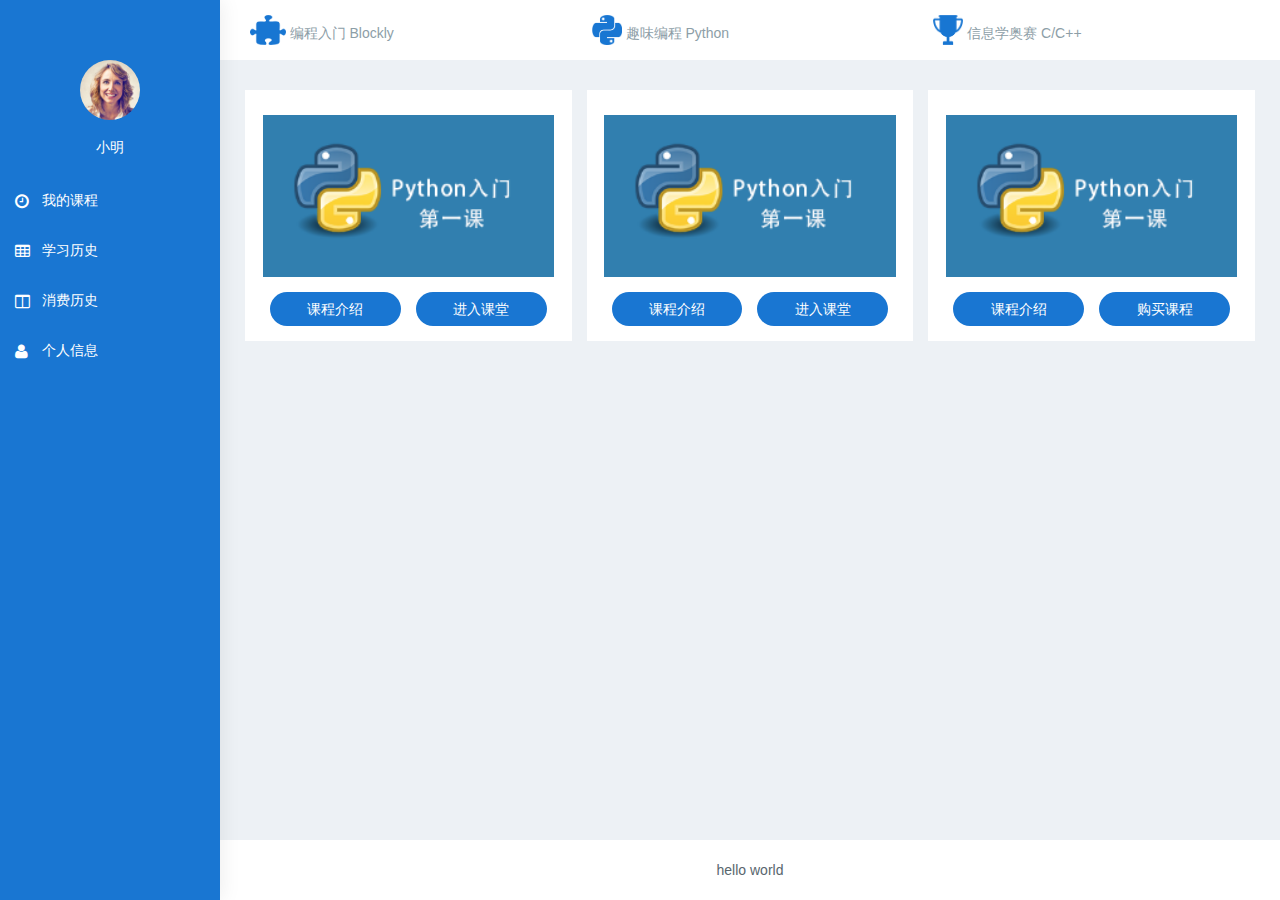
==== html/index.html @ c42d1045 "update" ====
<!DOCTYPE html>
<html lang="en">

<head>
    <meta charset="utf-8">
    <meta http-equiv="X-UA-Compatible" content="IE=edge">
    <meta name="viewport" content="width=device-width, initial-scale=1">
    <meta name="description" content="">
    <meta name="author" content="">
    <title>user center</title>
    <!-- Bootstrap Core CSS -->
    <link href="bootstrap/dist/css/bootstrap.min.css" rel="stylesheet">
    <!-- Custom CSS -->
    <link href="css/style.css" rel="stylesheet">
    <!-- color CSS -->
    <link href="css/colors/blue700.css" id="theme" rel="stylesheet">
    
</head>

<body>
   
    <div id="wrapper">
        <!-- Navigation -->
   
        <!-- Left navbar-header -->
        <div class="navbar-default sidebar" role="navigation">
            <div class="sidebar-nav navbar-collapse slimscrollsidebar">
                <p class="centered"><a href="profile.html"><img src="images/genu.jpg" class="img-circle" width="60"></a></p>
                <ul class="nav" id="side-menu">

                  <h5 class="centered ">小明</h5>
                    <li style="padding: 10px 0 0;">
                        <a href="index.html" class="waves-effect"><i class="fa fa-clock-o fa-fw" aria-hidden="true"></i><span class="hide-menu">我的课程</span></a>
                    </li>
                    <li>
                        <a href="study.html" class="waves-effect"><i class="fa fa-table fa-fw" aria-hidden="true"></i><span class="hide-menu">学习历史</span></a>
                    </li>
                    
                    <li>
                        <a href="buyhistory.html" class="waves-effect"><i class="fa fa-columns fa-fw" aria-hidden="true"></i><span class="hide-menu">消费历史</span></a>
                    </li>
                    <li>
                        <a href="student.html" class="waves-effect"><i class="fa fa-user fa-fw" aria-hidden="true"></i><span class="hide-menu">个人信息</span></a>
                    </li>
                    
                  
                </ul>
              
            </div>
        </div>
        <!-- Left navbar-header end -->
        <!-- Page Content -->
        <div id="page-wrapper">
            <div class="container-custom" style="background: #fff">
                    <!-- row -->
                    <ul id="myTab" class="row nav" style="padding-left: 25px;padding-right: 25px;">
                        <!--col -->
                        <li class="col-lg-4 col-md-4 col-sm-12 col-xs-12 active">
                            <a href="#Blockly" class="subject-box" data-toggle="tab">
                                <img class="subject-icon" src="images/blockly.png">
                                <span class="text-muted vs">编程入门 Blockly</span> 
                            </a>
                        </li>
                        <!-- /.col -->
                        <!--col -->
                        <li class="col-lg-4 col-md-4 col-sm-12 col-xs-12">
                            <a href="#Python" class="subject-box" data-toggle="tab">
                                <img class="subject-icon" src="images/python.png">
                                <span class="text-muted vs">趣味编程 Python</span> 
                            </a>
                        </li>
                        <!-- /.col -->
                        <!--col -->
                        <li class="col-lg-4 col-md-4 col-sm-12 col-xs-12">
                            <div class="subject-box active">
                                <img class="subject-icon" src="images/award.png">
                                <span class="text-muted vs">信息学奥赛 C/C++</span> 
                            </div>
                        </li>
                        <!-- /.col -->
                    </ul>
                    <!-- /.row -->
            </div>
            <div class="tab-content container-fluid">
                <!-- 模态框（Modal） -->
                <div class="modal fade" id="classIntro" tabindex="-1" role="dialog" aria-labelledby="myModalLabel" aria-hidden="true">
                    <div class="modal-dialog">
                        <div class="modal-content">
                            <div class="modal-header">
                                <button type="button" class="close" data-dismiss="modal" 
                                        aria-hidden="true">×
                                </button>
                                <h4 class="modal-title" id="myModalLabel">
                                    课程介绍
                                </h4>
                            </div>
                            <div class="modal-body">
                                <img src="" class="class-img">
                                <h5></h5>
                            </div>
                        </div><!-- /.modal-content -->
                    </div><!-- /.modal-dialog -->
                </div><!-- /.modal -->
                <!-- 模态框（Modal） -->
                <div class="modal fade" id="classBuy" tabindex="-1" role="dialog" aria-labelledby="myModalLabel" aria-hidden="true">
                    <div class="modal-dialog">
                        <div class="modal-content">
                            <div class="modal-header">
                                <button type="button" class="close" data-dismiss="modal" 
                                        aria-hidden="true">×
                                </button>
                                <h4 class="modal-title" id="myModalLabel">
                                    订单支付
                                </h4>
                            </div>
                            <div class="modal-body">
                                <h5>订单标题：</h5>
                                <h5>订单标题：</h5>
                                <h5>1680</h5>
                            </div>
                            
                            <button type="button" class="btn btn-primary">
                                支付
                            </button>
                        </div><!-- /.modal-content -->
                    </div><!-- /.modal-dialog -->
                </div><!-- /.modal -->
                <div class="row tab-pane fade in active" id="Blockly">

                    <!--col -->
                    <div class="col-lg-4 col-md-4 col-sm-12 col-xs-12">
                        <div class="white-box class-box">
                            <div class="row">
                                <img class="class-img" src="images/class.png">
                            </div>
                            <div class="class-option row">
                                
                                <div class="col-md-6 col-sm-6 col-xs-6">
                                    <a href="" class="btn btn-block btn-rounded waves-effect waves-light btn-blue">课程介绍</a>
                                </div>
                                <div class="col-md-6 col-sm-6 col-xs-6">
                                    <a href="" class="btn btn-block btn-rounded waves-effect waves-light btn-blue">进入课堂</a>
                                </div>
                            </div>
                        </div>
                    </div>
                    <!-- /.col -->
                     <div class="col-lg-4 col-md-4 col-sm-12 col-xs-12">
                        <div class="white-box class-box">
                            <div class="row">
                                <img class="class-img" src="images/class.png">
                            </div>
                            <div class="class-option row">
                                
                                <div class="col-md-6 col-sm-6 col-xs-6">
                                    <button data-toggle="modal"  data-target="#classIntro" class="btn btn-block btn-rounded waves-effect waves-light btn-blue btn-intro">课程介绍</button>
                                </div>
                                <div class="col-md-6 col-sm-6 col-xs-6">
                                    <button data-toggle="modal" data-target="#classStart" class="btn btn-block btn-rounded waves-effect waves-light btn-blue btn-start">进入课堂</button>
                                </div>
            
                            </div>
                        </div>
                    </div>
                     <div class="col-lg-4 col-md-4 col-sm-12 col-xs-12">
                        <div class="white-box class-box">
                            <div class="row">
                                <img class="class-img" src="images/class.png">
                            </div>
                            <div class="class-option row">
                                <div class="col-md-6 col-sm-6 col-xs-6">
                                    <button data-toggle="modal"  data-target="#classIntro" class="btn btn-block btn-rounded waves-effect waves-light btn-blue btn-intro">课程介绍</button>
                                </div>
                                <div class="col-md-6 col-sm-6 col-xs-6">
                                    <button data-toggle="modal" data-target="#classBuy" class="btn btn-block btn-rounded waves-effect waves-light btn-blue btn-start">购买课程</button>
                                </div>
                            </div>
                        </div>
                    </div>
                </div>
                <div class="row tab-pane fade" id="Python" >

                                    <!--col -->
                                    <div class="col-lg-4 col-md-4 col-sm-12 col-xs-12">
                                        <div class="white-box class-box">
                                            <div class="row">
                                                <img class="class-img" src="images/class.png">
                                            </div>
                                            <div class="class-option row">
                                                
                                                <div class="col-md-6 col-sm-6 col-xs-6">
                                                    <a href="" class="btn btn-block btn-rounded waves-effect waves-light btn-blue">课程介绍</a>
                                                </div>
                                                <div class="col-md-6 col-sm-6 col-xs-6">
                                                    <a href="" class="btn btn-block btn-rounded waves-effect waves-light btn-blue">进入课堂</a>
                                                </div>
                                            </div>
                                        </div>
                                    </div>
                                    <!-- /.col -->
                                     <div class="col-lg-4 col-md-4 col-sm-12 col-xs-12">
                                        <div class="white-box class-box">
                                            <div class="row">
                                                <img class="class-img" src="images/class.png">
                                            </div>
                                            <div class="class-option row">
                                                
                                                <div class="col-md-6 col-sm-6 col-xs-6">
                                                    <button data-toggle="modal"  data-target="#classIntro" class="btn btn-block btn-rounded waves-effect waves-light btn-blue btn-intro">课程介绍</button>
                                                </div>
                                                <div class="col-md-6 col-sm-6 col-xs-6">
                                                    <button data-toggle="modal" data-target="#classStart" class="btn btn-block btn-rounded waves-effect waves-light btn-blue btn-start">进入课堂</button>
                                                </div>
                            
                                            </div>
                                        </div>
                                    </div>
                                     <div class="col-lg-4 col-md-4 col-sm-12 col-xs-12">
                                        <div class="white-box class-box">
                                            <div class="row">
                                                <img class="class-img" src="images/class.png">
                                            </div>
                                            <div class="class-option row">
                                                <div class="col-md-6 col-sm-6 col-xs-6">
                                                    <button data-toggle="modal"  data-target="#classIntro" class="btn btn-block btn-rounded waves-effect waves-light btn-blue btn-intro">课程介绍</button>
                                                </div>
                                                <div class="col-md-6 col-sm-6 col-xs-6">
                                                    <button data-toggle="modal" data-target="#classBuy" class="btn btn-block btn-rounded waves-effect waves-light btn-blue btn-start">购买课程</button>
                                                </div>
                                            </div>
                                        </div>
                                    </div>
                </div>
            </div>
            <!-- /.container-fluid -->
            <footer class="footer text-center"> hello world</footer>
        </div>
        <!-- /#page-wrapper -->
    </div>
    <!-- /#wrapper -->
    <!-- jQuery -->
    <script src="http://apps.bdimg.com/libs/jquery/2.1.4/jquery.min.js"></script>
    <!-- Bootstrap Core JavaScript -->
    <script src="bootstrap/dist/js/bootstrap.min.js"></script>

    <!-- Custom Theme JavaScript -->
    <script src="js/custom.js"></script>
 
</body>

</html>
---- html/css/style.css ----
@import 'https: //fonts.googleapis.com/css?family=Rubik:300, 400, 500, 700, 900';
@import "spinners.css";

.preloader {
	width: 100%;
	height: 100%;
	top: 0;
	position: fixed;
	z-index: 99999;
	background: #fff
}

.preloader .cssload-speeding-wheel {
	position: absolute;
	top: calc(50% - 3.5px);
	left: calc(50% - 3.5px)
}

@font-face {
	font-family: Poppins;
	font-style: normal;
	font-weight: 400;
	src: url(https://fonts.gstatic.com/s/poppins/v1/2fCJtbhSlhNNa6S2xlh9GyEAvth_LlrfE80CYdSH47w.woff2) format('woff2');
	unicode-range: U+02BC, U+0900097F, U+1CD0-1CF6, U+1CF8-1CF9, U+200B-200D, U+20A8, U+20B9, U+25CC, U+A830-A839, U+A8E0-A8FB
}

@font-face {
	font-family: Poppins;
	font-style: normal;
	font-weight: 400;
	src: url(https://fonts.gstatic.com/s/poppins/v1/UGh2YG8gx86rRGiAZYIbVyEAvth_LlrfE80CYdSH47w.woff2) format('woff2');
	unicode-range: U+0100024F, U+1E00-1EFF, U+20A0-20AB, U+20AD-20CF, U+2C60-2C7F, U+A720-A7FF
}

@font-face {
	font-family: Poppins;
	font-style: normal;
	font-weight: 400;
	src: url(https://fonts.gstatic.com/s/poppins/v1/yQWaOD4iNU5NTY0apN-qj_k_vArhqVIZ0nv9q090hN8.woff2) format('woff2');
	unicode-range: U+000000FF, U+0131, U+01520153, U+02C6, U+02DA, U+02DC, U+2000-206F, U+2074, U+20AC, U+2212, U+2215, U+E0FF, U+EFFD, U+F000
}

********** {
	outline: 0 !important
}

body {
	background: #edf1f5;
	font-family: Rubik, sans-serif;
	margin: 0;
	overflow-x: hidden;
	color: #686868;
	font-weight: 300
}

html {
	position: relative;
	min-height: 100%;
	background: #edf1f5;
}

h1, h2, h3, h4, h5, h6 {
	color: #2b2b2b;
	font-family: Rubik, sans-serif;
	margin: 10px 0;
	font-weight: 300
}

h1 {
	line-height: 48px;
	font-size: 36px
}

h2 {
	line-height: 36px;
	font-size: 24px
}

h3 {
	line-height: 30px;
	font-size: 21px
}

h4 {
	line-height: 22px;
	font-size: 18px
}

h5 {
	font-size: 16px;
	font-size: 14px
}

.dn {
	display: none
}

.db {
	display: block
}

.light_op_text {
	color: rgba(255, 255, 255, .5)
}

blockquote {
	border-left: 5px solid #ff6849 !important;
	border: 1px solid rgba(120, 130, 140, .13)
}

p {
	line-height: 1.6
}

b {
	font-weight: 600
}

a:active, a:focus, a:hover {
	outline: 0;
	text-decoration: none
}

.clear {
	clear: both
}

.font-12 {
	font-size: 12px
}

hr {
	border-color: rgba(120, 130, 140, .13)
}

.b-t {
	border-top: 1px solid rgba(120, 130, 140, .13)
}

.b-b {
	border-bottom: 1px solid rgba(120, 130, 140, .13)
}

.b-l {
	border-left: 1px solid rgba(120, 130, 140, .13)
}

.b-r {
	border-right: 1px solid rgba(120, 130, 140, .13)
}

.b-all {
	border: 1px solid rgba(120, 130, 140, .13)
}

.b-none {
	border: 0 !important
}

.max-height {
	height: 310px;
	overflow: auto
}

.t-a-c {
	text-align: center !important
}

.p-0 {
	padding: 0 !important
}

.p-10 {
	padding: 10px !important
}

.p-20 {
	padding: 20px !important
}

.p-30 {
	padding: 30px !important
}

.p-l-0 {
	padding-left: 0 !important
}

.p-l-10 {
	padding-left: 10px !important
}

.p-l-20 {
	padding-left: 20px !important
}

.p-r-0 {
	padding-right: 0 !important
}

.p-r-10 {
	padding-right: 10px !important
}

.p-r-20 {
	padding-right: 20px !important
}

.p-r-30 {
	padding-right: 30px !important
}

.p-r-40 {
	padding-right: 40px !important
}

.p-t-0 {
	padding-top: 0 !important
}

.p-t-10 {
	padding-top: 10px !important
}

.p-t-20 {
	padding-top: 20px !important
}

.p-b-0 {
	padding-bottom: 0 !important
}

.p-b-5 {
	padding-bottom: 5px !important
}

.p-b-10 {
	padding-bottom: 10px !important
}

.p-b-20 {
	padding-bottom: 20px !important
}

.p-b-30 {
	padding-bottom: 30px !important
}

.p-b-40 {
	padding-bottom: 40px !important
}

.m-0 {
	margin: 0 !important
}

.m-l-5 {
	margin-left: 5px !important
}

.m-l-10 {
	margin-left: 10px !important
}

.m-l-15 {
	margin-left: 15px !important
}

.m-l-20 {
	margin-left: 20px !important
}

.m-l-30 {
	margin-left: 30px !important
}

.m-l-40 {
	margin-left: 40px !important
}

.m-r-5 {
	margin-right: 5px !important
}

.m-r-10 {
	margin-right: 10px !important
}

.m-r-15 {
	margin-right: 15px !important
}

.m-r-20 {
	margin-right: 20px !important
}

.m-r-30 {
	margin-right: 30px !important
}

.m-r-40 {
	margin-right: 40px !important
}

.m-t-5 {
	margin-top: 5px !important
}

.m-t-0 {
	margin-top: 0 !important
}

.m-t-10 {
	margin-top: 10px !important
}

.m-t-15 {
	margin-top: 15px !important
}

.m-t-20 {
	margin-top: 20px !important
}

.m-t-30 {
	margin-top: 30px !important
}

.m-t-40 {
	margin-top: 40px !important
}

.m-b-0 {
	margin-bottom: 0 !important
}

.m-b-5 {
	margin-bottom: 5px !important
}

.m-b-10 {
	margin-bottom: 10px !important
}

.m-b-15 {
	margin-bottom: 15px !important
}

.m-b-20 {
	margin-bottom: 20px !important
}

.m-b-30 {
	margin-bottom: 30px !important
}

.m-b-40 {
	margin-bottom: 40px !important
}

.vt {
	vertical-align: top
}

.vb {
	vertical-align: bottom
}
.vs {
	vertical-align: sub;
}

.font-bold {
	font-weight: 700
}

.font-normal {
	font-weight: 400
}

.font-light {
	font-weight: 300
}

.pull-in {
	margin-left: -15px;
	margin-right: -15px
}

.b-0 {
	border: none !important
}

.vertical-middle {
	vertical-align: middle
}

.bx-shadow {
	-moz-box-shadow: 0 1px 2px 0 rgba(0, 0, 0, .1);
	-webkit-box-shadow: 0 1px 2px 0 rgba(0, 0, 0, .1);
	box-shadow: 0 1px 2px 0 rgba(0, 0, 0, .1)
}

.mx-box {
	max-height: 380px;
	min-height: 380px
}

.thumb-sm {
	height: 32px;
	width: 32px
}

.thumb-md {
	height: 48px;
	width: 48px
}

.thumb-lg {
	height: 88px;
	width: 88px
}

.txt-oflo {
	text-overflow: ellipsis;
	overflow: hidden;
	white-space: nowrap
}

.get-code {
	color: #2b2b2b;
	cursor: pointer;
	border-radius: 100%;
	background: #fff;
	padding: 4px 5px;
	font-size: 10px;
	margin: 0 5px;
	vertical-align: middle
}

.badge {
	text-transform: uppercase;
	font-weight: 600;
	padding: 4px 5px 2px;
	font-size: 12px;
	margin-top: 1px;
	background-color: #cbc3ae
}

.badge-xs {
	font-size: 9px
}

.badge-sm, .badge-xs {
	-webkit-transform: translate(0, -2px);
	-ms-transform: translate(0, -2px);
	-o-transform: translate(0, -2px);
	transform: translate(0, -2px)
}

.badge-success {
	background-color: #becfa6
}

.badge-info {
	background-color: #85b4d0
}

.badge-warning {
	background-color: #cbc3ae
}

.badge-danger {
	background-color: #cbb2ae
}

.badge-purple {
	background-color: #b5a8b9
}

.badge-red {
	background-color: #fb3a3a
}

.badge-inverse {
	background-color: #b6b9a8
}

.notify {
	position: relative;
	margin-top: -30px
}

.notify .heartbit {
	position: absolute;
	top: -20px;
	right: -16px;
	height: 25px;
	width: 25px;
	z-index: 10;
	border: 5px solid #cbb2ae;
	border-radius: 70px;
	-moz-animation: heartbit 1s ease-out;
	-moz-animation-iteration-count: infinite;
	-o-animation: heartbit 1s ease-out;
	-o-animation-iteration-count: infinite;
	-webkit-animation: heartbit 1s ease-out;
	-webkit-animation-iteration-count: infinite;
	animation-iteration-count: infinite
}

.notify .point {
	width: 6px;
	height: 6px;
	-webkit-border-radius: 30px;
	-moz-border-radius: 30px;
	border-radius: 30px;
	background-color: #cbb2ae;
	position: absolute;
	right: -6px;
	top: -10px
}

@-moz-keyframes heartbit {
	0% {
		-moz-transform: scale(0);
		opacity: 0
	}

	25% {
		-moz-transform: scale(.1);
		opacity: .1
	}

	50% {
		-moz-transform: scale(.5);
		opacity: .3
	}

	75% {
		-moz-transform: scale(.8);
		opacity: .5
	}

	100% {
		-moz-transform: scale(1);
		opacity: 0
	}

}

@-webkit-keyframes heartbit {
	0% {
		-webkit-transform: scale(0);
		opacity: 0
	}

	25% {
		-webkit-transform: scale(.1);
		opacity: .1
	}

	50% {
		-webkit-transform: scale(.5);
		opacity: .3
	}

	75% {
		-webkit-transform: scale(.8);
		opacity: .5
	}

	100% {
		-webkit-transform: scale(1);
		opacity: 0
	}

}

.text-white {
	color: #fff
}

.text-danger {
	color: #cbb2ae
}

.text-muted {
	color: #8d9ea7
}

.text-warning {
	color: #cbc3ae
}

.text-success {
	color: #becfa6
}

.text-info {
	color: #85b4d0
}

.text-inverse {
	color: #b6b9a8
}

.text-blue {
	color: #02bec9
}

.text-primary, .text-purple {
	color: #b5a8b9
}

.text-megna {
	color: #aec9cb
}

.text-dark {
	color: #686868 !important
}

.bg-primary {
	background-color: #b5a8b9 !important
}

.bg-success {
	background-color: #becfa6 !important
}

.bg-info {
	background-color: #85b4d0 !important
}

.bg-warning {
	background-color: #cbc3ae !important
}

.bg-danger {
	background-color: #cbb2ae !important
}

.bg-theme {
	background-color: #ff6849 !important
}

.bg-theme-dark {
	background-color: #4f5467 !important
}

.bg-inverse {
	background-color: #b6b9a8 !important
}

.bg-purple {
	background-color: #b5a8b9 !important
}

.bg-white {
	background-color: #fff !important
}

.label {
	letter-spacing: .05em;
	border-radius: 60px;
	padding: 4px 16px 3px;
	font-weight: 500
}

.label-rouded, .label-rounded {
	border-radius: 60px;
	padding: 4px 16px 3px;
	font-weight: 500
}

.label-custom {
	background-color: #aec9cb
}

.label-success {
	background-color: #becfa6
}

.label-info {
	background-color: #85b4d0
}

.label-warning {
	background-color: #cbc3ae
}

.label-danger {
	background-color: #cbb2ae
}

.label-megna {
	background-color: #aec9cb
}

.label-primary, .label-purple {
	background-color: #b5a8b9
}

.label-red {
	background-color: #fb3a3a
}

.label-inverse {
	background-color: #b6b9a8
}

.dropdown-menu {
	border: 1px solid rgba(120, 130, 140, .13);
	border-radius: 0;
	box-shadow: 0 3px 12px rgba(0, 0, 0, .05) !important;
	-webkit-box-shadow: 0 !important;
	-moz-box-shadow: 0 !important;
	padding-bottom: 8px;
	margin-top: 0
}

.dropdown-menu>li>a {
	padding: 9px 20px
}

.dropdown-menu>li>a:focus, .dropdown-menu>li>a:hover {
	background: #f7fafc
}

.navbar-top-links .progress {
	margin-bottom: 6px
}

label {
	font-weight: 500
}

.btn {
	border-radius: 0
}

.form-control {
	background-color: #fff;
	border: 1px solid #e4e7ea;
	border-radius: 0;
	box-shadow: none;
	color: #565656;
	height: 38px;
	max-width: 100%;
	padding: 7px 12px;
	transition: all 300ms linear 0s
}

.form-control:focus {
	box-shadow: none;
	border-color: #2b2b2b
}

.input-sm {
	height: 30px;
	padding: 5px 10px;
	font-size: 12px;
	line-height: 1.5
}

.input-lg {
	height: 44px;
	padding: 5px 10px;
	font-size: 18px
}

.bootstrap-tagsinput {
	border: 1px solid #e4e7ea;
	border-radius: 0;
	box-shadow: none;
	display: block;
	padding: 7px 12px
}

.bootstrap-touchspin .input-group-btn-vertical>.btn {
	padding: 9px 10px
}

.bootstrap-touchspin .input-group-btn-vertical .bootstrap-touchspin-down, .bootstrap-touchspin .input-group-btn-vertical .bootstrap-touchspin-up {
	border-radius: 0
}

.input-group-btn .btn {
	padding: 8px 12px
}

.form-horizontal .form-group {
	margin-left: -7.5px;
	margin-right: -7.5px;
	margin-bottom: 25px
}

.form-group {
	margin-bottom: 25px
}

.list-group-item, .list-group-item:first-child, .list-group-item:last-child {
	border-radius: 0;
	border-color: rgba(120, 130, 140, .13)
}

.list-group-item.active, .list-group-item.active:focus, .list-group-item.active:hover {
	background: #85b4d0;
	border-color: #85b4d0
}

.list-task .list-group-item, .list-task .list-group-item:first-child {
	border-radius: 0;
	border: 0
}

.list-task .list-group-item:last-child {
	border-radius: 0;
	border: 0
}

.media {
	border: 1px solid rgba(120, 130, 140, .13);
	margin-bottom: 10px;
	padding: 15px
}

.media .media-heading {
	font-weight: 500
}

.well, pre {
	background: #fff;
	border-radius: 0
}

.nav-tabs>li>a {
	border-radius: 0;
	color: #2b2b2b
}

.nav-tabs>li>a:focus, .nav-tabs>li>a:hover {
	background: #fff
}

.modal-content {
	border-radius: 0;
	box-shadow: 0 5px 15px rgba(0, 0, 0, .1)
}

.alert {
	border-radius: 0
}

.carousel-control {
	width: 8%
}

.carousel-control span {
	position: absolute;
	top: 50%;
	z-index: 5;
	display: inline-block;
	font-size: 30px
}

.popover {
	border-radius: 0
}

.popover-title {
	padding: 5px 14px
}

.container-fluid {
	padding-left: 25px;
	padding-right: 25px;
	padding-bottom: 15px
}

.col-lg-1, .col-lg-10, .col-lg-11, .col-lg-12, .col-lg-2, .col-lg-3, .col-lg-4, .col-lg-5, .col-lg-6, .col-lg-7, .col-lg-8, .col-lg-9, .col-md-1, .col-md-10, .col-md-11, .col-md-12, .col-md-2, .col-md-3, .col-md-4, .col-md-5, .col-md-6, .col-md-7, .col-md-8, .col-md-9, .col-sm-1, .col-sm-10, .col-sm-11, .col-sm-12, .col-sm-2, .col-sm-3, .col-sm-4, .col-sm-5, .col-sm-6, .col-sm-7, .col-sm-8, .col-sm-9, .col-xs-1, .col-xs-10, .col-xs-11, .col-xs-12, .col-xs-2, .col-xs-3, .col-xs-4, .col-xs-5, .col-xs-6, .col-xs-7, .col-xs-8, .col-xs-9 {
	padding-left: 7.5px;
	padding-right: 7.5px
}

.row {
	margin-right: -7.5px;
	margin-left: -7.5px
}

.btn-group-vertical>.btn:first-child:not(:last-child), .btn-group-vertical>.btn:last-child:not(:first-child) {
	border-radius: 0
}

.table-responsive {
	overflow-y: hidden
}

.pagination>li:first-child>a, .pagination>li:first-child>span {
	border-bottom-left-radius: 0;
	border-top-left-radius: 0
}

.pagination>li:last-child>a, .pagination>li:last-child>span {
	border-bottom-right-radius: 0;
	border-top-right-radius: 0
}

.pagination>li>a, .pagination>li>span {
	color: #2b2b2b
}

.pagination>li>a:focus, .pagination>li>a:hover, .pagination>li>span:focus, .pagination>li>span:hover {
	background-color: #e4e7ea
}

.pagination-split li {
	margin-left: 5px;
	display: inline-block;
	float: left
}

.pagination-split li:first-child {
	margin-left: 0
}

.pagination-split li a {
	-moz-border-radius: 0;
	-webkit-border-radius: 0;
	border-radius: 0
}

.pagination>.active>a, .pagination>.active>a:focus, .pagination>.active>a:hover, .pagination>.active>span, .pagination>.active>span:focus, .pagination>.active>span:hover {
	background-color: #ff6849;
	border-color: #ff6849
}

.pager li>a, .pager li>span {
	-moz-border-radius: 0;
	-webkit-border-radius: 0;
	border-radius: 0;
	color: #2b2b2b
}

.table-box {
	display: table;
	width: 100%
}

.cell {
	display: table-cell;
	vertical-align: middle
}

.jqstooltip {
	width: auto !important;
	height: auto !important
}

#wrapper {
	width: 100%
}

#page-wrapper {
	padding: 0 0 60px;
	min-height: 568px;
	background: #edf1f5
}

.footer {
	bottom: 0;
	color: #58666e;
	left: 0;
	padding: 20px 30px;
	position: absolute;
	right: 0;
	background: #fff
}

.bg-title {
	background: #fff;
	overflow: hidden;
	padding: 15px 15px 10px;
	margin-bottom: 25px;
	margin-left: -25.5px;
	margin-right: -25.5px
}

.bg-title h4 {
	color: rgba(0, 0, 0, .5);
	font-weight: 600;
	margin-top: 6px
}

.bg-title .breadcrumb {
	background: 0 0;
	margin-bottom: 0;
	float: right;
	padding: 0;
	margin-top: 8px
}

.bg-title .breadcrumb a {
	color: rgba(0, 0, 0, .5)
}

.bg-title .breadcrumb a:hover {
	color: #000
}

.bg-title .breadcrumb .active {
	color: #ff6849
}

.logo b {
	height: 60px;
	display: inline-block;
	width: 60px;
	line-height: 60px;
	text-align: center
}

.logo i {
	color: #fff
}

.top-left-part {
	width: 220px;
	float: left
}

.top-left-part a {
	color: #fff;
	font-size: 18px;
	padding-left: 0;
	text-transform: uppercase
}

.navbar-header {
	width: 100%;
	background: #3c4451;
	border: 0
}

.navbar-default {
	border: 0
}

.navbar-top-links {
	margin-right: 0
}

.navbar-top-links .badge {
	position: absolute;
	right: 6px;
	top: 15px
}

.navbar-top-links>li {
	float: left
}

.navbar-top-links>li>a {
	color: #fff;
	padding: 0 12px;
	line-height: 60px;
	min-height: 60px
}

.navbar-top-links>li>a:hover {
	background: rgba(0, 0, 0, .1)
}

.navbar-top-links>li>a:focus {
	background: rgba(0, 0, 0, 0)
}

.nav .open>a, .nav .open>a:focus, .nav .open>a:hover {
	background: rgba(255, 255, 255, .2)
}

.navbar-top-links .dropdown-menu li {
	display: block
}

.navbar-top-links .dropdown-menu li:last-child {
	margin-right: 0
}

.navbar-top-links .dropdown-menu li a div {
	white-space: normal
}

.navbar-top-links .dropdown-alerts, .navbar-top-links .dropdown-messages, .navbar-top-links .dropdown-tasks {
	width: 310px;
	min-width: 0
}

.navbar-top-links .dropdown-messages {
	margin-left: 5px
}

.navbar-top-links .dropdown-tasks {
	margin-left: -59px
}

.navbar-top-links .dropdown-alerts {
	margin-left: -123px
}

.navbar-top-links .dropdown-user {
	right: 0;
	left: auto
}

.navbar-header .navbar-toggle {
	float: none;
	padding: 0 15px;
	line-height: 60px;
	border: 0;
	color: rgba(255, 255, 255, .5);
	margin: 0;
	display: inline-block;
	border-radius: 0
}

.navbar-header .navbar-toggle:focus, .navbar-header .navbar-toggle:hover {
	background: rgba(0, 0, 0, .3);
	color: #fff
}

.app-search {
	position: relative;
	margin: 0
}

.app-search a {
	position: absolute;
	top: 20px;
	right: 10px;
	color: #b6b9a8
}

.app-search .form-control, .app-search .form-control:focus {
	border: none;
	font-size: 13px;
	color: #b6b9a8;
	padding-left: 20px;
	padding-right: 40px;
	background: rgba(255, 255, 255, .9);
	box-shadow: none;
	height: 30px;
	font-weight: 600;
	width: 180px;
	display: inline-block;
	line-height: 30px;
	margin-top: 15px;
	border-radius: 40px;
	transition: .5s ease-out
}

.app-search .form-control::-moz-placeholder {
	color: #b6b9a8;
	opacity: .5
}

.app-search .form-control::-webkit-input-placeholder {
	color: #b6b9a8;
	opacity: .5
}

.app-search .form-control::-ms-placeholder {
	color: #b6b9a8;
	opacity: .5
}

.nav-small-cap {
	color: #a6afbb;
	cursor: default;
	font-weight: 500;
	text-transform: uppercase;
	font-size: 13px;
	letter-spacing: .035em;
	padding: 12px 15px !important;
	pointer-events: none;
	margin: 20px 0 0 -15px
}

.profile-pic {
	padding: 0 20px;
	line-height: 50px
}

.profile-pic img {
	margin-right: 10px
}

.drop-title {
	border-bottom: 1px solid rgba(0, 0, 0, .1);
	color: #2b2b2b;
	font-size: 15px;
	font-weight: 600;
	padding: 11px 20px 15px
}

.btn-outline {
	color: inherit;
	background-color: transparent;
	transition: all .5s
}

.btn-rounded {
	border-radius: 60px
}

.btn-custom, .btn-custom.disabled {
	background: #ff6849;
	border: 1px solid #ff6849;
	color: #fff
}

.btn-custom.disabled.focus, .btn-custom.disabled:focus, .btn-custom.disabled:hover, .btn-custom.focus, .btn-custom:focus, .btn-custom:hover {
	background: #ff6849;
	opacity: .8;
	color: #fff;
	border: 1px solid #ff6849
}

.btn-primary, .btn-primary.disabled {
	background: #b5a8b9;
	border: 1px solid #b5a8b9
}

.btn-primary.disabled.focus, .btn-primary.disabled:focus, .btn-primary.disabled:hover, .btn-primary.focus, .btn-primary:focus, .btn-primary:hover {
	background: #b5a8b9;
	opacity: .8;
	border: 1px solid #b5a8b9
}

.btn-success, .btn-success.disabled {
	background: #becfa6;
	border: 1px solid #becfa6
}

.btn-success.disabled.focus, .btn-success.disabled:focus, .btn-success.disabled:hover, .btn-success.focus, .btn-success:focus, .btn-success:hover {
	background: #becfa6;
	opacity: .8;
	border: 1px solid #becfa6
}

.btn-info, .btn-info.disabled {
	background: #85b4d0;
	border: 1px solid #85b4d0
}

.btn-info.disabled.focus, .btn-info.disabled:focus, .btn-info.disabled:hover, .btn-info.focus, .btn-info:focus, .btn-info:hover {
	background: #85b4d0;
	opacity: .8;
	border: 1px solid #85b4d0
}

.btn-warning, .btn-warning.disabled {
	background: #cbc3ae;
	border: 1px solid #cbc3ae
}

.btn-warning.disabled.focus, .btn-warning.disabled:focus, .btn-warning.disabled:hover, .btn-warning.focus, .btn-warning:focus, .btn-warning:hover {
	background: #cbc3ae;
	opacity: .8;
	border: 1px solid #cbc3ae
}

.btn-danger, .btn-danger.disabled {
	background: #cbb2ae;
	border: 1px solid #cbb2ae
}

.btn-danger.disabled.focus, .btn-danger.disabled:focus, .btn-danger.disabled:hover, .btn-danger.focus, .btn-danger:focus, .btn-danger:hover {
	background: #cbb2ae;
	opacity: .8;
	border: 1px solid #cbb2ae
}

.btn-default, .btn-default.disabled {
	background: #e4e7ea;
	border: 1px solid #e4e7ea
}

.btn-default.disabled.focus, .btn-default.disabled:focus, .btn-default.disabled:hover, .btn-default.focus, .btn-default:focus, .btn-default:hover {
	opacity: .8;
	border: 1px solid #e4e7ea;
	background: #e4e7ea
}

.btn-default.btn-outline {
	background-color: #fff
}

.btn-default.btn-outline.focus, .btn-default.btn-outline:focus, .btn-default.btn-outline:hover {
	background: #e4e7ea
}

.btn-primary.btn-outline {
	color: #b5a8b9;
	background-color: #fff
}

.btn-primary.btn-outline.focus, .btn-primary.btn-outline:focus, .btn-primary.btn-outline:hover {
	background: #b5a8b9;
	color: #fff
}

.btn-success.btn-outline {
	color: #becfa6;
	background-color: transparent
}

.btn-success.btn-outline.focus, .btn-success.btn-outline:focus, .btn-success.btn-outline:hover {
	background: #becfa6;
	color: #fff
}

.btn-info.btn-outline {
	color: #85b4d0;
	background-color: transparent
}

.btn-info.btn-outline.focus, .btn-info.btn-outline:focus, .btn-info.btn-outline:hover {
	background: #85b4d0;
	color: #fff
}

.btn-warning.btn-outline {
	color: #cbc3ae;
	background-color: transparent
}

.btn-warning.btn-outline.focus, .btn-warning.btn-outline:focus, .btn-warning.btn-outline:hover {
	background: #cbc3ae;
	color: #fff
}

.btn-danger.btn-outline {
	color: #cbb2ae;
	background-color: transparent
}

.btn-danger.btn-outline.focus, .btn-danger.btn-outline:focus, .btn-danger.btn-outline:hover {
	background: #cbb2ae;
	color: #fff
}

.button-box .btn {
	margin: 0 8px 8px 0
}

.btn-danger.btn-outline:hover, .btn-info.btn-outline:hover, .btn-primary.btn-outline:hover, .btn-success.btn-outline:hover, .btn-warning.btn-outline:hover {
	color: #fff
}

.btn-label {
	background: rgba(0, 0, 0, .05);
	display: inline-block;
	margin: -6px 12px -6px -14px;
	padding: 7px 15px
}

.btn-facebook {
	color: #fff !important;
	background-color: #3b5998 !important
}

.btn-twitter {
	color: #fff !important;
	background-color: #55acee !important
}

.btn-linkedin {
	color: #fff !important;
	background-color: #007bb6 !important
}

.btn-dribbble {
	color: #fff !important;
	background-color: #ea4c89 !important
}

.btn-googleplus {
	color: #fff !important;
	background-color: #dd4b39 !important
}

.btn-instagram {
	color: #fff !important;
	background-color: #3f729b !important
}

.btn-pinterest {
	color: #fff !important;
	background-color: #cb2027 !important
}

.btn-dropbox {
	color: #fff !important;
	background-color: #007ee5 !important
}

.btn-flickr {
	color: #fff !important;
	background-color: #ff0084 !important
}

.btn-tumblr {
	color: #fff !important;
	background-color: #32506d !important
}

.btn-skype {
	color: #fff !important;
	background-color: #00aff0 !important
}

.btn-youtube {
	color: #fff !important;
	background-color: #b00 !important
}

.btn-github {
	color: #fff !important;
	background-color: #171515 !important
}

.btn-primary.active.focus, .btn-primary.active:focus, .btn-primary.active:hover, .btn-primary.focus, .btn-primary.focus:active, .btn-primary:active:focus, .btn-primary:active:hover, .btn-primary:focus, .open>.dropdown-toggle.btn-primary.focus, .open>.dropdown-toggle.btn-primary:focus, .open>.dropdown-toggle.btn-primary:hover {
	background-color: #b5a8b9;
	border: 1px solid #b5a8b9
}

.btn-success.active.focus, .btn-success.active:focus, .btn-success.active:hover, .btn-success.focus, .btn-success.focus:active, .btn-success:active:focus, .btn-success:active:hover, .btn-success:focus, .open>.dropdown-toggle.btn-success.focus, .open>.dropdown-toggle.btn-success:focus, .open>.dropdown-toggle.btn-success:hover {
	background-color: #becfa6;
	border: 1px solid #becfa6
}

.btn-info.active.focus, .btn-info.active:focus, .btn-info.active:hover, .btn-info.focus, .btn-info.focus:active, .btn-info:active:focus, .btn-info:active:hover, .btn-info:focus, .open>.dropdown-toggle.btn-info.focus, .open>.dropdown-toggle.btn-info:focus, .open>.dropdown-toggle.btn-info:hover {
	background-color: #85b4d0;
	border: 1px solid #85b4d0
}

.btn-warning.active.focus, .btn-warning.active:focus, .btn-warning.active:hover, .btn-warning.focus, .btn-warning.focus:active, .btn-warning:active:focus, .btn-warning:active:hover, .btn-warning:focus, .open>.dropdown-toggle.btn-warning.focus, .open>.dropdown-toggle.btn-warning:focus, .open>.dropdown-toggle.btn-warning:hover {
	background-color: #cbc3ae;
	border: 1px solid #cbc3ae
}

.btn-danger.active.focus, .btn-danger.active:focus, .btn-danger.active:hover, .btn-danger.focus, .btn-danger.focus:active, .btn-danger:active:focus, .btn-danger:active:hover, .btn-danger:focus, .open>.dropdown-toggle.btn-danger.focus, .open>.dropdown-toggle.btn-danger:focus, .open>.dropdown-toggle.btn-danger:hover {
	background-color: #cbb2ae;
	border: 1px solid #cbb2ae
}

.btn-inverse, .btn-inverse.active, .btn-inverse.focus, .btn-inverse:active, .btn-inverse:focus, .btn-inverse:hover, .open>.dropdown-toggle.btn-inverse {
	background-color: #b6b9a8;
	border: 1px solid #b6b9a8;
	color: #fff
}

.chat {
	margin: 0;
	padding: 0;
	list-style: none
}

.chat li {
	margin-bottom: 10px;
	padding-bottom: 5px;
	border-bottom: 1px dotted rgba(120, 130, 140, .13)
}

.chat li.left .chat-body {
	margin-left: 60px
}

.chat li.right .chat-body {
	margin-right: 60px
}

.chat li .chat-body p {
	margin: 0
}

.chat .glyphicon, .panel .slidedown .glyphicon {
	margin-right: 5px
}

.chat-panel .panel-body {
	height: 350px;
	overflow-y: scroll
}

.login-panel {
	margin-top: 25%
}

.flot-chart {
	display: block;
	height: 400px
}

.flot-chart-content {
	width: 100%;
	height: 100%
}

table.dataTable thead .sorting, table.dataTable thead .sorting_asc, table.dataTable thead .sorting_asc_disabled, table.dataTable thead .sorting_desc, table.dataTable thead .sorting_desc_disabled {
	background: 0 0
}

table.dataTable thead .sorting_asc:after {
	content: "\f0de";
	float: right;
	font-family: fontawesome
}

table.dataTable thead .sorting_desc:after {
	content: "\f0dd";
	float: right;
	font-family: fontawesome
}

table.dataTable thead .sorting:after {
	content: "\f0dc";
	float: right;
	font-family: fontawesome;
	color: rgba(50, 50, 50, .5)
}

.btn-circle {
	width: 30px;
	height: 30px;
	padding: 6px 0;
	border-radius: 15px;
	text-align: center;
	font-size: 12px;
	line-height: 1.428571429
}

.btn-circle.btn-lg {
	width: 50px;
	height: 50px;
	padding: 10px 16px;
	border-radius: 25px;
	font-size: 18px;
	line-height: 1.33
}

.btn-circle.btn-xl {
	width: 70px;
	height: 70px;
	padding: 10px 16px;
	border-radius: 35px;
	font-size: 24px;
	line-height: 1.33
}

.show-grid [class^=col-] {
	padding-top: 10px;
	padding-bottom: 10px;
	border: 1px solid rgba(120, 130, 140, .13);
	background-color: #f7fafc
}

.show-grid {
	margin: 15px 0
}

.huge {
	font-size: 40px
}

.white-box {
	background: #fff;
	padding: 25px;
	margin-bottom: 15px
}

.white-box .box-title {
	margin: 0 0 12px;
	font-weight: 500;
	text-transform: uppercase;
	font-size: 14px
}

.panel {
	border-radius: 0;
	margin-bottom: 15px;
	border: 0
}

.panel .panel-heading {
	border-radius: 0;
	font-weight: 600;
	text-transform: uppercase;
	padding: 20px 25px
}

.panel .panel-heading .panel-title {
	font-size: 14px;
	color: #2b2b2b
}

.panel .panel-heading a i {
	font-size: 12px;
	margin-left: 8px
}

.panel .panel-action {
	float: right
}

.panel .panel-action a {
	opacity: .5
}

.panel .panel-action a:hover {
	opacity: 1
}

.panel .panel-body {
	padding: 25px
}

.panel .panel-body:first-child h3 {
	margin-top: 0;
	font-weight: 600;
	font-family: Rubik, sans-serif;
	font-size: 14px;
	text-transform: uppercase
}

.panel .panel-footer {
	background: #fff;
	border-radius: 0;
	padding: 20px 25px
}

.panel-green, .panel-success {
	border-color: #becfa6
}

.panel-green .panel-heading, .panel-success .panel-heading {
	border-color: #becfa6;
	color: #fff;
	background-color: #becfa6
}

.panel-green .panel-heading a, .panel-success .panel-heading a {
	color: #fff
}

.panel-green .panel-heading a:hover, .panel-success .panel-heading a:hover {
	color: rgba(255, 255, 255, .5)
}

.panel-green a, .panel-success a {
	color: #becfa6
}

.panel-green a:hover, .panel-success a:hover {
	color: #9ab474
}

.panel-black, .panel-inverse {
	border-color: #b6b9a8
}

.panel-black .panel-heading, .panel-inverse .panel-heading {
	border-color: #b6b9a8;
	color: #fff;
	background-color: #b6b9a8
}

.panel-black .panel-heading a, .panel-inverse .panel-heading a {
	color: #fff
}

.panel-black .panel-heading a:hover, .panel-inverse .panel-heading a:hover {
	color: rgba(255, 255, 255, .5)
}

.panel-black a, .panel-inverse a {
	color: #b6b9a8
}

.panel-black a:hover, .panel-inverse a:hover {
	color: #92977e
}

.panel-darkblue, .panel-primary {
	border-color: #b5a8b9
}

.panel-darkblue .panel-heading, .panel-primary .panel-heading {
	border-color: #b5a8b9;
	color: #fff;
	background-color: #b5a8b9
}

.panel-darkblue .panel-heading a, .panel-primary .panel-heading a {
	color: #fff
}

.panel-darkblue .panel-heading a:hover, .panel-primary .panel-heading a:hover {
	color: rgba(255, 255, 255, .5)
}

.panel-darkblue a, .panel-primary a {
	color: #b5a8b9
}

.panel-darkblue a:hover, .panel-primary a:hover {
	color: #917e97
}

.panel-blue, .panel-info {
	border-color: #85b4d0
}

.panel-blue .panel-heading, .panel-info .panel-heading {
	border-color: #85b4d0;
	color: #fff;
	background-color: #85b4d0
}

.panel-blue .panel-heading a, .panel-info .panel-heading a {
	color: #fff
}

.panel-blue .panel-heading a:hover, .panel-info .panel-heading a:hover {
	color: rgba(255, 255, 255, .5)
}

.panel-blue a, .panel-info a {
	color: #85b4d0
}

.panel-blue a:hover, .panel-info a:hover {
	color: #4e92bb
}

.panel-danger, .panel-red {
	border-color: #cbb2ae
}

.panel-danger .panel-heading, .panel-red .panel-heading {
	border-color: #cbb2ae;
	color: #fff;
	background-color: #cbb2ae
}

.panel-danger .panel-heading a, .panel-red .panel-heading a {
	color: #fff
}

.panel-danger .panel-heading a:hover, .panel-red .panel-heading a:hover {
	color: rgba(255, 255, 255, .5)
}

.panel-danger a, .panel-red a {
	color: #cbb2ae
}

.panel-danger a:hover, .panel-red a:hover {
	color: #ad867f
}

.panel-warning, .panel-yellow {
	border-color: #cbc3ae
}

.panel-warning .panel-heading, .panel-yellow .panel-heading {
	border-color: #cbc3ae;
	color: #fff;
	background-color: #cbc3ae
}

.panel-warning .panel-heading a, .panel-yellow .panel-heading a {
	color: #fff
}

.panel-warning .panel-heading a:hover, .panel-yellow .panel-heading a:hover {
	color: rgba(255, 255, 255, .5)
}

.panel-warning a, .panel-yellow a {
	color: #cbc3ae
}

.panel-warning a:hover, .panel-yellow a:hover {
	color: #ada07f
}

.panel-default, .panel-white {
	border-color: rgba(120, 130, 140, .13)
}

.panel-default .panel-heading, .panel-white .panel-heading {
	color: #2b2b2b;
	background-color: #fff;
	border-bottom: 1px solid rgba(120, 130, 140, .13)
}

.panel-default .panel-body, .panel-white .panel-body {
	color: #2b2b2b
}

.panel-default .panel-action a, .panel-white .panel-action a {
	color: #2b2b2b;
	opacity: .5
}

.panel-default .panel-action a:hover, .panel-white .panel-action a:hover {
	opacity: 1;
	color: #2b2b2b
}

.panel-default .panel-footer, .panel-white .panel-footer {
	background: #fff;
	color: #2b2b2b;
	border-top: 1px solid rgba(120, 130, 140, .13)
}

.full-panel-info {
	border-color: #85b4d0
}

.full-panel-info .panel-heading {
	border-color: #85b4d0;
	color: #fff;
	background-color: #85b4d0;
	border-bottom: 1px solid rgba(120, 130, 140, .13)
}

.full-panel-info .panel-body {
	background: #85b4d0;
	color: #fff
}

.full-panel-info .panel-footer {
	background: #85b4d0;
	color: #fff;
	border-top: 1px solid rgba(120, 130, 140, .13)
}

.full-panel-info a {
	color: #85b4d0
}

.full-panel-info a:hover {
	color: #4e92bb
}

.full-panel-warning {
	border-color: #cbc3ae
}

.full-panel-warning .panel-heading {
	border-color: #cbc3ae;
	color: #fff;
	background-color: #cbc3ae;
	border-bottom: 1px solid rgba(120, 130, 140, .13)
}

.full-panel-warning .panel-body {
	background: #cbc3ae;
	color: #fff
}

.full-panel-warning .panel-footer {
	background: #cbc3ae;
	color: #fff;
	border-top: 1px solid rgba(120, 130, 140, .13)
}

.full-panel-warning a {
	color: #cbc3ae
}

.full-panel-warning a:hover {
	color: #ada07f
}

.full-panel-success {
	border-color: #becfa6
}

.full-panel-success .panel-heading {
	border-color: #becfa6;
	color: #fff;
	background-color: #becfa6;
	border-bottom: 1px solid rgba(120, 130, 140, .13)
}

.full-panel-success .panel-body {
	background: #becfa6;
	color: #fff
}

.full-panel-success .panel-footer {
	background: #becfa6;
	color: #fff;
	border-top: 1px solid rgba(120, 130, 140, .13)
}

.full-panel-success a {
	color: #becfa6
}

.full-panel-success a:hover {
	color: #9ab474
}

.full-panel-purple {
	border-color: #b5a8b9
}

.full-panel-purple .panel-heading {
	color: #fff;
	background-color: #b5a8b9;
	border-bottom: 1px solid rgba(120, 130, 140, .13)
}

.full-panel-purple .panel-body {
	background: #b5a8b9;
	color: #fff
}

.full-panel-purple .panel-footer {
	background: #b5a8b9;
	color: #fff;
	border-top: 1px solid rgba(120, 130, 140, .13)
}

.full-panel-purple a {
	color: #b5a8b9
}

.full-panel-purple a:hover {
	color: #917e97
}

.full-panel-danger {
	border-color: #cbb2ae
}

.full-panel-danger .panel-heading {
	border-color: #cbb2ae;
	color: #fff;
	background-color: #cbb2ae;
	border-bottom: 1px solid rgba(120, 130, 140, .13)
}

.full-panel-danger .panel-body {
	background: #cbb2ae;
	color: #fff
}

.full-panel-danger .panel-footer {
	background: #cbb2ae;
	color: #fff;
	border-top: 1px solid rgba(120, 130, 140, .13)
}

.full-panel-danger a {
	color: #cbb2ae
}

.full-panel-danger a:hover {
	color: #ad867f
}

.full-panel-inverse {
	border-color: #b6b9a8
}

.full-panel-inverse .panel-heading {
	border-color: #b6b9a8;
	color: #fff;
	background-color: #b6b9a8;
	border-bottom: 1px solid rgba(120, 130, 140, .13)
}

.full-panel-inverse .panel-body {
	background: #b6b9a8;
	color: #fff
}

.full-panel-inverse .panel-footer {
	background: #b6b9a8;
	color: #fff;
	border-top: 1px solid rgba(120, 130, 140, .13)
}

.full-panel-inverse a {
	color: #b6b9a8
}

.full-panel-inverse a:hover {
	color: #92977e
}

.full-panel-default {
	border-color: rgba(120, 130, 140, .13)
}

.full-panel-default .panel-heading {
	color: #2b2b2b;
	background-color: #fff;
	border-bottom: 1px solid rgba(120, 130, 140, .13)
}

.full-panel-default .panel-body {
	color: #2b2b2b
}

.full-panel-default .panel-footer {
	background: #fff;
	color: #2b2b2b;
	border-top: 1px solid rgba(120, 130, 140, .13)
}

.full-panel-default a {
	color: #2b2b2b
}

.full-panel-default a:hover {
	color: #92977e
}

.panel-opcl {
	float: right
}

.panel-opcl i {
	margin-left: 8px;
	font-size: 10px;
	cursor: pointer
}

.fa-fw {
	width: 20px !important;
	display: inline-block !important;
	text-align: left !important
}

.waves-effect {
	position: relative;
	cursor: pointer;
	display: inline-block;
	overflow: hidden;
	-webkit-user-select: none;
	-moz-user-select: none;
	-ms-user-select: none;
	user-select: none;
	-webkit-tap-highlight-color: transparent
}

.waves-effect .waves-ripple {
	position: absolute;
	border-radius: 50%;
	width: 20px;
	height: 20px;
	margin-top: -10px;
	margin-left: -10px;
	opacity: 0;
	background: rgba(0, 0, 0, .08);
	-webkit-transition: all .5s ease-out;
	-moz-transition: all .5s ease-out;
	-o-transition: all .5s ease-out;
	transition: all .5s ease-out;
	-webkit-transition-property: -webkit-transform, opacity;
	-moz-transition-property: -moz-transform, opacity;
	-o-transition-property: -o-transform, opacity;
	transition-property: transform, opacity;
	-webkit-transform: scale(0);
	-moz-transform: scale(0);
	-ms-transform: scale(0);
	-o-transform: scale(0);
	transform: scale(0);
	pointer-events: none
}

.waves-effect.waves-light .waves-ripple {
	background: rgba(255, 255, 255, .4);
	background: -webkit-radial-gradient(rgba(255, 255, 255, .2) 0, rgba(255, 255, 255, .3) 40%, rgba(255, 255, 255, .4) 50%, rgba(255, 255, 255, .5) 60%, rgba(255, 255, 255, 0) 70%);
	background: -o-radial-gradient(rgba(255, 255, 255, .2) 0, rgba(255, 255, 255, .3) 40%, rgba(255, 255, 255, .4) 50%, rgba(255, 255, 255, .5) 60%, rgba(255, 255, 255, 0) 70%);
	background: -moz-radial-gradient(rgba(255, 255, 255, .2) 0, rgba(255, 255, 255, .3) 40%, rgba(255, 255, 255, .4) 50%, rgba(255, 255, 255, .5) 60%, rgba(255, 255, 255, 0) 70%);
	background: radial-gradient(rgba(255, 255, 255, .2) 0, rgba(255, 255, 255, .3) 40%, rgba(255, 255, 255, .4) 50%, rgba(255, 255, 255, .5) 60%, rgba(255, 255, 255, 0) 70%)
}

.waves-effect.waves-classic .waves-ripple {
	background: rgba(0, 0, 0, .2)
}

.waves-effect.waves-classic.waves-light .waves-ripple {
	background: rgba(255, 255, 255, .4)
}

.waves-notransition {
	-webkit-transition: none !important;
	-moz-transition: none !important;
	-o-transition: none !important;
	transition: none !important
}

.waves-button, .waves-circle {
	-webkit-transform: translateZ(0);
	-moz-transform: translateZ(0);
	-ms-transform: translateZ(0);
	-o-transform: translateZ(0);
	transform: translateZ(0);
	-webkit-mask-image: -webkit-radial-gradient(circle, #fff 100%, #000 100%)
}

.waves-button, .waves-button-input, .waves-button:hover, .waves-button:visited {
	white-space: nowrap;
	vertical-align: middle;
	cursor: pointer;
	border: none;
	outline: 0;
	color: inherit;
	background-color: rgba(0, 0, 0, 0);
	font-size: 1em;
	line-height: 1em;
	text-align: center;
	text-decoration: none;
	z-index: 1
}

.waves-button {
	padding: .85em 1.1em;
	border-radius: .2em
}

.waves-button-input {
	margin: 0;
	padding: .85em 1.1em
}

.waves-input-wrapper {
	border-radius: .2em;
	vertical-align: bottom
}

.waves-input-wrapper.waves-button {
	padding: 0
}

.waves-input-wrapper .waves-button-input {
	position: relative;
	top: 0;
	left: 0;
	z-index: 1
}

.waves-circle {
	text-align: center;
	width: 2.5em;
	height: 2.5em;
	line-height: 2.5em;
	border-radius: 50%
}

.waves-float {
	-webkit-mask-image: none;
	-webkit-box-shadow: 0 1px 1.5px 1px rgba(0, 0, 0, .12);
	box-shadow: 0 1px 1.5px 1px rgba(0, 0, 0, .12);
	-webkit-transition: all 300ms;
	-moz-transition: all 300ms;
	-o-transition: all 300ms;
	transition: all 300ms
}

.waves-float:active {
	-webkit-box-shadow: 0 8px 20px 1px rgba(0, 0, 0, .3);
	box-shadow: 0 8px 20px 1px rgba(0, 0, 0, .3)
}

.waves-block {
	display: block
}

.checkbox {
	padding-left: 20px
}

.checkbox label {
	display: inline-block;
	padding-left: 5px;
	position: relative
}

.checkbox label::before {
	-o-transition: .3s ease-in-out;
	-webkit-transition: .3s ease-in-out;
	background-color: #fff;
	border-radius: 1px;
	border: 1px solid rgba(120, 130, 140, .13);
	content: "";
	display: inline-block;
	height: 17px;
	left: 0;
	margin-left: -20px;
	position: absolute;
	transition: .3s ease-in-out;
	width: 17px;
	outline: 0 !important
}

.checkbox label::after {
	color: #2b2b2b;
	display: inline-block;
	font-size: 11px;
	height: 16px;
	left: 0;
	margin-left: -20px;
	padding-left: 3px;
	padding-top: 1px;
	position: absolute;
	top: 0;
	width: 16px
}

.checkbox input[type=checkbox] {
	cursor: pointer;
	opacity: 0;
	z-index: 1;
	outline: 0 !important
}

.checkbox input[type=checkbox]:disabled+label {
	opacity: .65
}

.checkbox input[type=checkbox]:focus+label::before {
	outline-offset: -2px;
	outline: 0;
	outline: dotted thin
}

.checkbox input[type=checkbox]:checked+label::after {
	content: "\f00c";
	font-family: FontAwesome
}

.checkbox input[type=checkbox]:disabled+label::before {
	background-color: #e4e7ea;
	cursor: not-allowed
}

.checkbox.checkbox-circle label::before {
	border-radius: 50%
}

.checkbox.checkbox-inline {
	margin-top: 0
}

.checkbox.checkbox-single label {
	height: 17px
}

.checkbox-primary input[type=checkbox]:checked+label::before {
	background-color: #b5a8b9;
	border-color: #b5a8b9
}

.checkbox-primary input[type=checkbox]:checked+label::after {
	color: #fff
}

.checkbox-danger input[type=checkbox]:checked+label::before {
	background-color: #cbb2ae;
	border-color: #cbb2ae
}

.checkbox-danger input[type=checkbox]:checked+label::after {
	color: #fff
}

.checkbox-info input[type=checkbox]:checked+label::before {
	background-color: #85b4d0;
	border-color: #85b4d0
}

.checkbox-info input[type=checkbox]:checked+label::after {
	color: #fff
}

.checkbox-warning input[type=checkbox]:checked+label::before {
	background-color: #cbc3ae;
	border-color: #cbc3ae
}

.checkbox-warning input[type=checkbox]:checked+label::after {
	color: #fff
}

.checkbox-success input[type=checkbox]:checked+label::before {
	background-color: #becfa6;
	border-color: #becfa6
}

.checkbox-success input[type=checkbox]:checked+label::after {
	color: #fff
}

.checkbox-purple input[type=checkbox]:checked+label::before {
	background-color: #b5a8b9;
	border-color: #b5a8b9
}

.checkbox-purple input[type=checkbox]:checked+label::after {
	color: #fff
}

.checkbox-red input[type=checkbox]:checked+label::before {
	background-color: #cbb2ae;
	border-color: #cbb2ae
}

.checkbox-red input[type=checkbox]:checked+label::after {
	color: #fff
}

.checkbox-inverse input[type=checkbox]:checked+label::before {
	background-color: #b6b9a8;
	border-color: #b6b9a8
}

.checkbox-inverse input[type=checkbox]:checked+label::after {
	color: #fff
}

.radio {
	padding-left: 20px
}

.radio label {
	display: inline-block;
	padding-left: 5px;
	position: relative
}

.radio label::before {
	-o-transition: border .5s ease-in-out;
	-webkit-transition: border .5s ease-in-out;
	background-color: #fff;
	border-radius: 50%;
	border: 1px solid rgba(120, 130, 140, .13);
	content: "";
	display: inline-block;
	height: 17px;
	left: 0;
	margin-left: -20px;
	position: absolute;
	transition: border .5s ease-in-out;
	width: 17px;
	outline: 0 !important
}

.radio label::after {
	-moz-transition: -moz-transform .3s cubic-bezier(.8, -.33, .2, 1.33);
	-ms-transform: scale(0, 0);
	-o-transform: scale(0, 0);
	-o-transition: -o-transform .3s cubic-bezier(.8, -.33, .2, 1.33);
	-webkit-transform: scale(0, 0);
	-webkit-transition: -webkit-transform .3s cubic-bezier(.8, -.33, .2, 1.33);
	background-color: #2b2b2b;
	border-radius: 50%;
	content: " ";
	display: inline-block;
	height: 7px;
	left: 5px;
	margin-left: -20px;
	position: absolute;
	top: 5px;
	transform: scale(0, 0);
	transition: transform .3s cubic-bezier(.8, -.33, .2, 1.33);
	width: 7px
}

.radio input[type=radio] {
	cursor: pointer;
	opacity: 0;
	z-index: 1;
	outline: 0 !important
}

.radio input[type=radio]:disabled+label {
	opacity: .65
}

.radio input[type=radio]:focus+label::before {
	outline-offset: -2px;
	outline: -webkit-focus-ring-color auto 5px;
	outline: dotted thin
}

.radio input[type=radio]:checked+label::after {
	-ms-transform: scale(1, 1);
	-o-transform: scale(1, 1);
	-webkit-transform: scale(1, 1);
	transform: scale(1, 1)
}

.radio input[type=radio]:disabled+label::before {
	cursor: not-allowed
}

.radio.radio-inline {
	margin-top: 0
}

.radio.radio-single label {
	height: 17px
}

.radio-primary input[type=radio]+label::after {
	background-color: #b5a8b9
}

.radio-primary input[type=radio]:checked+label::before {
	border-color: #b5a8b9
}

.radio-primary input[type=radio]:checked+label::after {
	background-color: #b5a8b9
}

.radio-danger input[type=radio]+label::after {
	background-color: #cbb2ae
}

.radio-danger input[type=radio]:checked+label::before {
	border-color: #cbb2ae
}

.radio-danger input[type=radio]:checked+label::after {
	background-color: #cbb2ae
}

.radio-info input[type=radio]+label::after {
	background-color: #85b4d0
}

.radio-info input[type=radio]:checked+label::before {
	border-color: #85b4d0
}

.radio-info input[type=radio]:checked+label::after {
	background-color: #85b4d0
}

.radio-warning input[type=radio]+label::after {
	background-color: #cbc3ae
}

.radio-warning input[type=radio]:checked+label::before {
	border-color: #cbc3ae
}

.radio-warning input[type=radio]:checked+label::after {
	background-color: #cbc3ae
}

.radio-success input[type=radio]+label::after {
	background-color: #becfa6
}

.radio-success input[type=radio]:checked+label::before {
	border-color: #becfa6
}

.radio-success input[type=radio]:checked+label::after {
	background-color: #becfa6
}

.radio-purple input[type=radio]+label::after {
	background-color: #b5a8b9
}

.radio-purple input[type=radio]:checked+label::before {
	border-color: #b5a8b9
}

.radio-purple input[type=radio]:checked+label::after {
	background-color: #b5a8b9
}

.radio-red input[type=radio]+label::after {
	background-color: #cbb2ae
}

.radio-red input[type=radio]:checked+label::before {
	border-color: #cbb2ae
}

.radio-red input[type=radio]:checked+label::after {
	background-color: #cbb2ae
}

.fileupload {
	overflow: hidden;
	position: relative
}

.fileupload input.upload {
	cursor: pointer;
	filter: alpha(opacity=0);
	font-size: 20px;
	margin: 0;
	opacity: 0;
	padding: 0;
	position: absolute;
	right: 0;
	top: 0
}

.model_img {
	cursor: pointer
}

.myadmin-dd .dd-list .dd-item .dd-handle {
	background: #fff;
	border: 1px solid rgba(120, 130, 140, .13);
	padding: 8px 16px;
	height: auto;
	font-weight: 600;
	border-radius: 0
}

.myadmin-dd .dd-list .dd-item .dd-handle:hover {
	color: #85b4d0
}

.myadmin-dd .dd-list .dd-item button {
	height: auto;
	font-size: 17px;
	margin: 8px auto;
	color: #2b2b2b;
	width: 30px
}

.myadmin-dd-empty .dd-list .dd3-handle {
	border: 1px solid rgba(120, 130, 140, .13);
	border-bottom: 0;
	background: #fff;
	height: 36px;
	width: 36px
}

.myadmin-dd-empty .dd-list .dd3-handle:before {
	color: inherit;
	top: 7px
}

.myadmin-dd-empty .dd-list .dd3-handle:hover {
	color: #85b4d0
}

.myadmin-dd-empty .dd-list .dd3-content {
	height: auto;
	border: 1px solid rgba(120, 130, 140, .13);
	padding: 8px 16px 8px 46px;
	background: #fff;
	font-weight: 600
}

.myadmin-dd-empty .dd-list .dd3-content:hover {
	color: #85b4d0
}

.myadmin-dd-empty .dd-list button {
	width: 26px;
	height: 26px;
	font-size: 16px;
	font-weight: 600
}

.settings_box {
	position: absolute;
	top: 75px;
	right: 0;
	z-index: 100
}

.settings_box a {
	background: #fff;
	padding: 15px;
	display: inline-block;
	vertical-align: top
}

.settings_box a i {
	display: block;
	-webkit-animation-name: rotate;
	-webkit-animation-duration: 2s;
	-moz-animation-name: rotate;
	-moz-animation-duration: 2s;
	-moz-animation-iteration-count: infinite;
	-moz-animation-timing-function: linear;
	animation-name: rotate;
	font-size: 16px;
	animation-duration: 1s;
	animation-iteration-count: infinite;
	animation-timing-function: linear
}

@-webkit-keyframes rotate {
	from {
		-webkit-transform: rotate(0deg)
	}

	to {
		-webkit-transform: rotate(360deg)
	}

}

@-moz-keyframes rotate {
	from {
		-moz-transform: rotate(0deg)
	}

	to {
		-moz-transform: rotate(360deg)
	}

}

@keyframes rotate {
	from {
		transform: rotate(0deg)
	}

	to {
		transform: rotate(360deg)
	}

}

.theme_color {
	margin: 0;
	padding: 0;
	display: inline-block;
	overflow: hidden;
	width: 0;
	transition: .5s ease-out;
	background: #fff
}

.theme_color li {
	list-style: none;
	width: 30%;
	float: left;
	margin: 0 1.5%
}

.theme_color li a {
	padding: 5px;
	height: 50px;
	display: block
}

.theme_color li a.theme-green {
	background: #becfa6
}

.theme_color li a.theme-red {
	background: #cbb2ae
}

.theme_color li a.theme-dark {
	background: #b6b9a8
}

.theme_block {
	width: 200px;
	padding: 30px
}

ul.common li {
	display: inline-block;
	line-height: 40px;
	list-style: none none;
	width: 48%
}

ul.common li a {
	color: #686868
}

ul.common li a:hover {
	color: #85b4d0
}

.row-in i {
	font-size: 24px
}

.mailbox {
	width: 280px;
	overflow: auto;
	padding-bottom: 0
}

.message-center a {
	border-bottom: 1px solid rgba(120, 130, 140, .13);
	display: block;
	padding: 9px 15px
}

.message-center a:hover {
	background: #f7fafc
}

.message-center .user-img {
	width: 40px;
	float: left;
	position: relative;
	margin: 0 10px 15px 0
}

.message-center .user-img img {
	width: 100%
}

.message-center .user-img .profile-status {
	border: 2px solid #fff;
	border-radius: 50%;
	display: inline-block;
	height: 10px;
	left: 30px;
	position: absolute;
	top: 1px;
	width: 10px
}

.message-center .user-img .online {
	background: #becfa6
}

.message-center .user-img .busy {
	background: #cbb2ae
}

.message-center .user-img .away, .message-center .user-img .offline {
	background: #cbc3ae
}

.message-center .mail-contnet h5 {
	margin: 0;
	font-weight: 400;
	text-overflow: ellipsis;
	overflow: hidden;
	white-space: nowrap
}

.message-center .mail-contnet .mail-desc {
	font-size: 12px;
	display: block;
	margin: 5px 0;
	text-overflow: ellipsis;
	overflow: hidden;
	white-space: nowrap;
	color: #2b2b2b
}

.message-center .mail-contnet .time {
	display: block;
	font-size: 10px;
	color: #2b2b2b
}

.mail-contnet a.action {
	margin-left: 10px;
	font-size: 12px;
	visibility: hidden
}

.mail-contnet:hover a.action {
	visibility: visible
}

.inbox-center .unread td {
	font-weight: 600
}

.inbox-center a {
	color: #686868;
	padding: 2px 0 3px;
	overflow: hidden;
	text-overflow: ellipsis;
	white-space: nowrap;
	display: inline-block
}

.comment-center {
	margin: 0 -25px
}

.comment-center .comment-body {
	border-bottom: 1px solid rgba(120, 130, 140, .13);
	display: table;
	padding: 20px 25px
}

.comment-center .comment-body:hover {
	background: #f7fafc
}

.comment-center .user-img {
	width: 40px;
	display: table-cell;
	position: relative;
	margin: 0 10px 0 0
}

.comment-center .user-img img {
	width: 100%
}

.comment-center .mail-contnet {
	display: table-cell;
	padding-left: 15px;
	vertical-align: top
}

.comment-center .mail-contnet h5 {
	margin: 0;
	font-weight: 400;
	text-overflow: ellipsis;
	overflow: hidden;
	white-space: nowrap
}

.comment-center .mail-contnet .mail-desc {
	font-size: 14px;
	display: block;
	margin: 8px 0;
	line-height: 25px;
	color: #848a96;
	height: 50px;
	overflow: hidden
}

.comment-center .mail-contnet .time {
	display: block;
	font-size: 10px;
	color: #2b2b2b
}

.sales-report {
	background: #f7fafc;
	margin: 12px -25px;
	padding: 15px
}

.dropdown-alerts, .dropdown-tasks {
	padding: 0
}

.dropdown-alerts li a, .dropdown-tasks li a, .mailbox li>a {
	padding: 15px 20px
}

.dropdown-alerts li.divider, .dropdown-tasks li.divider {
	margin: 0
}

.row-in-br {
	border-right: 1px solid rgba(120, 130, 140, .13)
}

.col-in {
	padding: 20px
}

.col-in h3 {
	font-size: 48px;
	font-weight: 100
}

.basic-list {
	padding: 0
}

.basic-list li {
	display: block;
	padding: 15px 0;
	border-bottom: 1px solid rgba(120, 130, 140, .13);
	line-height: 27px
}

.basic-list li:last-child {
	border-bottom: 0
}

.steamline {
	position: relative;
	border-left: 1px solid rgba(120, 130, 140, .13);
	margin-left: 20px
}

.steamline .sl-left {
	float: left;
	margin-left: -20px;
	z-index: 1;
	margin-right: 15px
}

.steamline .sl-left img {
	max-width: 40px
}

.steamline .sl-right {
	padding-left: 35px
}

.steamline .sl-item {
	margin-top: 8px;
	margin-bottom: 30px
}

.sl-date {
	font-size: 10px;
	color: #98a6ad
}

.time-item {
	border-color: rgba(120, 130, 140, .13);
	padding-bottom: 1px;
	position: relative
}

.time-item:before {
	content: " ";
	display: table
}

.time-item:after {
	background-color: #fff;
	border-color: rgba(120, 130, 140, .13);
	border-radius: 10px;
	border-style: solid;
	border-width: 2px;
	bottom: 0;
	content: '';
	height: 14px;
	left: 0;
	margin-left: -8px;
	position: absolute;
	top: 5px;
	width: 14px
}

.time-item-item:after {
	content: " ";
	display: table
}

.item-info {
	margin-bottom: 15px;
	margin-left: 15px
}

.item-info p {
	margin-bottom: 10px !important
}

.user-bg {
	margin: -25px;
	height: 230px;
	overflow: hidden;
	position: relative
}

.user-bg .overlay-box {
	background: #b5a8b9;
	opacity: .9;
	position: absolute;
	top: 0;
	left: 0;
	right: 0;
	height: 100%;
	text-align: center
}

.user-bg .overlay-box .user-content {
	padding: 15px;
	margin-top: 30px
}

.user-btm-box {
	padding: 40px 0 10px;
	clear: both;
	overflow: hidden
}

.vertical .carousel-inner {
	height: 100%;
	position: relative
}

.carousel.vertical .item {
	-webkit-transition: .6s ease-in-out top;
	-moz-transition: .6s ease-in-out top;
	-ms-transition: .6s ease-in-out top;
	-o-transition: .6s ease-in-out top;
	transition: .6s ease-in-out top
}

.carousel.vertical .active {
	top: 0
}

.carousel.vertical .next {
	top: 400px
}

.carousel.vertical .prev {
	top: -400px
}

.carousel.vertical .next.left, .carousel.vertical .prev.right {
	top: 0
}

.carousel.vertical .active.left {
	top: -400px
}

.carousel.vertical .active.right {
	top: 400px
}

.carousel.vertical .item {
	left: 0
}

.twi-user img {
	margin-right: 20px;
	width: 50px
}

.twi-user {
	margin: 18px 0
}

.carousel-inner h3 {
	height: 112px;
	overflow: hidden
}

.chart-box {
	margin: 25px -15px -17px -17px
}

.list-task .task-done span {
	text-decoration: line-through
}

.chat-list {
	list-style: none;
	max-height: 332px;
	padding: 0 20px
}

.chat-list li {
	margin-bottom: 24px;
	overflow: auto
}

.chat-list .chat-image {
	display: inline-block;
	float: left;
	text-align: center;
	width: 50px
}

.chat-list .chat-image img {
	border-radius: 100%;
	width: 100%
}

.chat-list .chat-text {
	background: #f7fafc;
	border-radius: 0;
	display: inline-block;
	padding: 15px;
	position: relative
}

.chat-list .chat-text h4 {
	color: #1a2942;
	display: block;
	font-size: 12px;
	font-style: normal;
	font-weight: 700;
	margin: 0;
	line-height: 15px;
	position: relative
}

.chat-list .chat-text p {
	margin: 0;
	padding-top: 3px
}

.chat-list .chat-text b {
	font-size: 10px;
	opacity: .8
}

.chat-list .chat-body {
	display: inline-block;
	float: left;
	font-size: 12px;
	margin-left: 12px;
	width: 65%
}

.chat-list .odd .chat-image {
	float: right !important
}

.chat-list .odd .chat-body {
	float: right !important;
	margin-right: 12px;
	text-align: right;
	color: #fff
}

.chat-list .odd .chat-text {
	background: #ff6849
}

.chat-list .odd .chat-text h4 {
	color: #fff
}

.chat-send {
	padding-left: 0;
	padding-right: 30px
}

.chat-send button {
	width: 100%
}

.weather-box .weather-top {
	overflow: hidden;
	padding: 10px 25px;
	margin: 0 -25px;
	background: #f7fafc
}

.weather-box .weather-top h2 {
	line-height: 24px
}

.weather-box .weather-top h2 small {
	font-size: 13px
}

.weather-box .weather-top .today_crnt {
	font-size: 45px;
	font-weight: 100
}

.weather-box .weather-top .today_crnt canvas {
	display: inline-block;
	margin-right: 10px;
	vertical-align: middle
}

.weather-box .weather-info {
	padding: 10px 0
}

.weather-box .weather-time {
	overflow: hidden;
	text-align: center;
	padding-top: 15px
}

.weather-box .weather-time li span {
	display: block
}

.weather-box .weather-time li canvas {
	font-size: 20px;
	margin: 10px 0
}

.demo-container {
	width: 100%;
	height: 350px
}

.demo-placeholder {
	width: 100%;
	height: 100%;
	font-size: 14px;
	line-height: 1.2em
}

.myadmin-alert {
	border-radius: 0;
	color: #fff;
	padding: 12px 30px 12px 12px;
	position: relative;
	text-align: left
}

.myadmin-alert a {
	color: inherit;
	font-weight: 600;
	text-decoration: underline
}

.myadmin-alert h4 {
	color: inherit;
	font-size: 14px;
	font-weight: 600;
	line-height: normal;
	margin: 0
}

.myadmin-alert .img {
	border-radius: 3px;
	height: 40px;
	left: 12px;
	position: absolute;
	top: 12px;
	width: 40px
}

.myadmin-alert-img {
	min-height: 64px;
	padding-left: 65px
}

.myadmin-alert-icon {
	padding-left: 20px
}

.myadmin-alert-icon i {
	padding-right: 10px
}

.myadmin-alert .closed {
	color: rgba(255, 255, 255, .5);
	font-size: 20px;
	font-weight: 700;
	padding: 4px;
	position: absolute;
	right: 3px;
	text-decoration: none;
	top: 0
}

.myadmin-alert .closed:hover {
	color: #fff
}

.myadmin-alert-click {
	cursor: pointer;
	padding-right: 12px
}

.myadmin-alert .primary {
	background: rgba(0, 0, 0, .4);
	border: none;
	border-radius: 3px;
	color: inherit;
	outline: 0;
	padding: 4px 10px
}

.myadmin-alert .cancel {
	background: rgba(255, 255, 255, .4);
	border: none;
	border-radius: 3px;
	color: rgba(0, 0, 0, .8);
	outline: 0;
	padding: 4px 10px
}

.myadmin-alert .cancel:hover, .myadmin-alert .primary:hover {
	opacity: .9
}

.myadmin-alert-bottom, .myadmin-alert-bottom-left, .myadmin-alert-bottom-right, .myadmin-alert-fullscreen, .myadmin-alert-top, .myadmin-alert-top-left, .myadmin-alert-top-right {
	box-shadow: 2px 2px 2px rgba(0, 0, 0, .1);
	display: none;
	position: fixed;
	z-index: 1000
}

.myadmin-alert-top {
	left: 0;
	right: 0;
	top: 0
}

.myadmin-alert-bottom {
	bottom: 0;
	left: 0;
	right: 0
}

.myadmin-alert-top-left {
	left: 20px;
	top: 80px
}

.myadmin-alert-top-right {
	right: 20px;
	top: 80px
}

.myadmin-alert-bottom-left {
	bottom: 20px;
	left: 20px
}

.myadmin-alert-bottom-right {
	bottom: 20px;
	right: 20px
}

.myadmin-alert-fullsize {
	left: 50%;
	margin: -20px;
	top: 50%
}

.alert-custom {
	background: #ff6849;
	color: #fff;
	border-color: #ff6849
}

.alert-inverse {
	background: #b6b9a8;
	color: #fff;
	border-color: #b6b9a8
}

.alert-success {
	background: #becfa6;
	color: #fff;
	border-color: #becfa6
}

.alert-dark {
	background: #686868;
	color: #fff;
	border-color: #686868
}

.alert-warning {
	background: #cbc3ae;
	color: #fff;
	border-color: #cbc3ae
}

.alert-danger {
	background: #cbb2ae;
	color: #fff;
	border-color: #cbb2ae
}

.alert-primary {
	background: #b5a8b9;
	color: #fff;
	border-color: #b5a8b9
}

.alert-info {
	background: #85b4d0;
	color: #fff;
	border-color: #85b4d0
}

.alert-info .closed, .alert-info a.closed:hover {
	color: inherit
}

.tab-content {
	margin-top: 30px
}

.customtab {
	border-bottom: 2px solid #f7fafc
}

.customtab li.active a, .customtab li.active a:focus, .customtab li.active a:hover {
	background: #fff;
	border: 0;
	border-bottom: 2px solid #ff6849;
	margin-bottom: -1px;
	color: #ff6849
}

.customtab li a, .customtab li a:focus, .customtab li a:hover {
	border: 0
}

.customtab2 {
	border-bottom: 1px solid #f7fafc;
	border-top: 1px solid #f7fafc;
	padding: 10px 0
}

.customtab2 li.active a, .customtab2 li.active a:focus, .customtab2 li.active a:hover {
	background: #ff6849;
	border: 1px solid #ff6849;
	color: #fff
}

.customtab2 li a, .customtab2 li a:focus, .customtab2 li a:hover {
	border: 0
}

.vtabs {
	display: table
}

.vtabs .tabs-vertical {
	width: 150px;
	border-right: 1px solid rgba(120, 130, 140, .13);
	display: table-cell;
	vertical-align: top
}

.vtabs .tabs-vertical li a {
	color: #2b2b2b;
	margin-bottom: 10px
}

.vtabs .tab-content {
	display: table-cell;
	padding: 20px;
	vertical-align: top
}

.tabs-vertical li.active a, .tabs-vertical li.active a:focus, .tabs-vertical li.active a:hover {
	background: #ff6849;
	border: 0;
	border-right: 2px solid #ff6849;
	margin-right: -1px;
	color: #fff
}

.customvtab .tabs-vertical li.active a, .customvtab .tabs-vertical li.active a:focus, .customvtab .tabs-vertical li.active a:hover {
	background: #fff;
	border: 0;
	border-right: 2px solid #ff6849;
	margin-right: -1px;
	color: #2b2b2b
}

.nav-pills>li.active>a, .nav-pills>li.active>a:focus, .nav-pills>li.active>a:hover {
	background: #ff6849;
	color: #fff
}

.nav-pills>li>a {
	color: #2b2b2b;
	border-radius: 0
}

.panel-group .panel .panel-heading .accordion-toggle.collapsed:before, .panel-group .panel .panel-heading a[data-toggle=collapse].collapsed:before {
	content: '\e64b'
}

.panel-group .panel .panel-heading a[data-toggle=collapse] {
	display: block
}

.panel-group .panel .panel-heading a[data-toggle=collapse]:before {
	content: '\e648';
	display: block;
	float: right;
	font-family: themify;
	font-size: 14px;
	text-align: right;
	width: 25px
}

.panel-group .panel .panel-heading .accordion-toggle {
	display: block
}

.panel-group .panel .panel-heading .accordion-toggle:before {
	content: '\e648';
	display: block;
	float: right;
	font-family: themify;
	font-size: 14px;
	text-align: right;
	width: 25px
}

.panel-group .panel .panel-heading+.panel-collapse .panel-body {
	border-top: none
}

.panel-group .panel-heading {
	padding: 12px 20px
}

.progress {
	-webkit-box-shadow: none !important;
	background-color: rgba(120, 130, 140, .13);
	box-shadow: none !important;
	height: 4px;
	border-radius: 0;
	margin-bottom: 18px;
	overflow: hidden
}

.progress-bar {
	box-shadow: none;
	font-size: 8px;
	font-weight: 600;
	line-height: 12px
}

.progress.progress-sm {
	height: 8px !important
}

.progress.progress-sm .progress-bar {
	font-size: 8px;
	line-height: 5px
}

.progress.progress-md {
	height: 15px !important
}

.progress.progress-md .progress-bar {
	font-size: 10.8px;
	line-height: 14.4px
}

.progress.progress-lg {
	height: 20px !important
}

.progress.progress-lg .progress-bar {
	font-size: 12px;
	line-height: 20px
}

.progress-bar-primary {
	background-color: #b5a8b9
}

.progress-bar-success {
	background-color: #becfa6
}

.progress-bar-info {
	background-color: #85b4d0
}

.progress-bar-megna {
	background-color: #aec9cb
}

.progress-bar-warning {
	background-color: #cbc3ae
}

.progress-bar-danger {
	background-color: #cbb2ae
}

.progress-bar-inverse {
	background-color: #b6b9a8
}

.progress-bar-purple {
	background-color: #b5a8b9
}

.progress-bar-custom {
	background-color: #85b4d0
}

.progress-animated {
	-webkit-animation-duration: 5s;
	-webkit-animation-name: myanimation;
	-webkit-transition: 5s all;
	animation-duration: 5s;
	animation-name: myanimation;
	transition: 5s all
}

@-webkit-keyframes myanimation {
	from {
		width: 0
	}

}

@keyframes myanimation {
	from {
		width: 0
	}

}

.progress-vertical {
	min-height: 250px;
	height: 250px;
	width: 4px;
	position: relative;
	display: inline-block;
	margin-bottom: 0;
	margin-right: 20px
}

.progress-vertical .progress-bar {
	width: 100%
}

.progress-vertical-bottom {
	min-height: 250px;
	height: 250px;
	position: relative;
	width: 4px;
	display: inline-block;
	margin-bottom: 0;
	margin-right: 20px
}

.progress-vertical-bottom .progress-bar {
	width: 100%;
	position: absolute;
	bottom: 0
}

.progress-vertical-bottom.progress-sm, .progress-vertical.progress-sm {
	width: 8px !important
}

.progress-vertical-bottom.progress-sm .progress-bar, .progress-vertical.progress-sm .progress-bar {
	font-size: 8px;
	line-height: 5px
}

.progress-vertical-bottom.progress-md, .progress-vertical.progress-md {
	width: 15px !important
}

.progress-vertical-bottom.progress-md .progress-bar, .progress-vertical.progress-md .progress-bar {
	font-size: 10.8px;
	line-height: 14.4px
}

.progress-vertical-bottom.progress-lg, .progress-vertical.progress-lg {
	width: 20px !important
}

.progress-vertical-bottom.progress-lg .progress-bar, .progress-vertical.progress-lg .progress-bar {
	font-size: 12px;
	line-height: 20px
}

.timeline {
	position: relative;
	padding: 20px 0;
	list-style: none;
	max-width: 1200px;
	margin: 0 auto
}

.timeline:before {
	content: " ";
	position: absolute;
	top: 0;
	bottom: 0;
	left: 50%;
	width: 3px;
	margin-left: -1.5px;
	background-color: #eee
}

.timeline>li {
	position: relative;
	margin-bottom: 20px
}

.timeline>li:after, .timeline>li:before {
	content: " ";
	display: table
}

.timeline>li:after {
	clear: both
}

.timeline>li>.timeline-panel {
	float: left;
	position: relative;
	width: 46%;
	padding: 20px;
	border: 1px solid rgba(120, 130, 140, .13);
	border-radius: 0;
	-webkit-box-shadow: 0 1px 6px rgba(0, 0, 0, .05);
	box-shadow: 0 1px 6px rgba(0, 0, 0, .05)
}

.timeline>li>.timeline-panel:before {
	content: " ";
	display: inline-block;
	position: absolute;
	top: 26px;
	right: -8px;
	border-top: 8px solid transparent;
	border-right: 0 solid rgba(120, 130, 140, .13);
	border-bottom: 8px solid transparent;
	border-left: 8px solid rgba(120, 130, 140, .13)
}

.timeline>li>.timeline-panel:after {
	content: " ";
	display: inline-block;
	position: absolute;
	top: 27px;
	right: -7px;
	border-top: 7px solid transparent;
	border-right: 0 solid #fff;
	border-bottom: 7px solid transparent;
	border-left: 7px solid #fff
}

.timeline>li>.timeline-badge {
	z-index: 100;
	position: absolute;
	top: 16px;
	left: 50%;
	width: 50px;
	height: 50px;
	margin-left: -25px;
	border-radius: 50%;
	text-align: center;
	font-size: 1.4em;
	line-height: 50px;
	color: #fff;
	overflow: hidden;
	background-color: #b6b9a8
}

.timeline>li.timeline-inverted>.timeline-panel {
	float: right
}

.timeline>li.timeline-inverted>.timeline-panel:before {
	right: auto;
	left: -8px;
	border-right-width: 8px;
	border-left-width: 0
}

.timeline>li.timeline-inverted>.timeline-panel:after {
	right: auto;
	left: -7px;
	border-right-width: 7px;
	border-left-width: 0
}

.timeline-badge.primary {
	background-color: #b5a8b9 !important
}

.timeline-badge.success {
	background-color: #becfa6 !important
}

.timeline-badge.warning {
	background-color: #cbc3ae !important
}

.timeline-badge.danger {
	background-color: #cbb2ae !important
}

.timeline-badge.info {
	background-color: #85b4d0 !important
}

.timeline-title {
	margin-top: 0;
	color: inherit;
	font-weight: 400
}

.timeline-body>p, .timeline-body>ul {
	margin-bottom: 0
}

.timeline-body>p+p {
	margin-top: 5px
}

.chart {
	position: relative;
	display: inline-block;
	width: 100px;
	height: 100px;
	margin-top: 20px;
	margin-bottom: 20px;
	text-align: center
}

.chart canvas {
	position: absolute;
	top: 0;
	left: 0
}

.chart.chart-widget-pie {
	margin-top: 5px;
	margin-bottom: 5px
}

.pie-chart>span {
	left: 0;
	margin-top: -2px;
	position: absolute;
	right: 0;
	text-align: center;
	top: 50%;
	transform: translateY(-50%)
}

.chart>span>img {
	left: 0;
	position: absolute;
	right: 0;
	text-align: center;
	top: 50%;
	width: 60%;
	height: 60%;
	transform: translateY(-50%);
	margin: 0 auto
}

.percent {
	display: inline-block;
	line-height: 100px;
	z-index: 2;
	font-weight: 600;
	font-size: 18px;
	color: #2b2b2b
}

.percent:after {
	content: '%';
	margin-left: .1em;
	font-size: .8em
}

.table {
	margin-bottom: 10px
}

.table-hover>tbody>tr:hover, .table-striped>tbody>tr:nth-of-type(odd), .table>tbody>tr.active>td, .table>tbody>tr.active>th, .table>tbody>tr>td.active, .table>tbody>tr>th.active, .table>tfoot>tr.active>td, .table>tfoot>tr.active>th, .table>tfoot>tr>td.active, .table>tfoot>tr>th.active, .table>thead>tr.active>td, .table>thead>tr.active>th, .table>thead>tr>td.active, .table>thead>tr>th.active {
	background-color: #f7fafc !important
}

.table-bordered, .table>tbody>tr>td, .table>tbody>tr>th, .table>tfoot>tr>td, .table>tfoot>tr>th, .table>thead>tr>td, .table>thead>tr>th {
	border-top: 1px solid #e4e7ea
}

.table>tbody>tr>td, .table>tbody>tr>th, .table>tfoot>tr>td, .table>tfoot>tr>th, .table>thead>tr>td, .table>thead>tr>th {
	padding: 15px 8px
}

.table-bordered>tbody>tr>td, .table-bordered>tbody>tr>th, .table-bordered>tfoot>tr>td, .table-bordered>tfoot>tr>th, .table-bordered>thead>tr>td, .table-bordered>thead>tr>th {
	border: 1px solid #e4e7ea
}

.table>thead>tr>th {
	vertical-align: bottom;
	border-bottom: 1px solid #e4e7ea
}

tbody {
	color: #797979
}

th {
	color: #666;
	font-weight: 500
}

.table-bordered {
	border: 1px solid #e4e7ea
}

table.focus-on tbody tr.focused td, table.focus-on tbody tr.focused th {
	background-color: #ff6849;
	color: #fff
}

.table-rep-plugin .table-responsive {
	border: none !important
}

.table-rep-plugin tbody th {
	font-size: 14px;
	font-weight: 400
}

.jsgrid .jsgrid-table {
	margin-bottom: 0
}

.jsgrid-selected-row>td {
	background: #f7fafc;
	border-color: #f7fafc
}

.jsgrid-header-row>th {
	background: #fff
}

.footable-odd {
	background-color: #f7fafc
}

.form-control-line {
	border-left: 0 none;
	border-radius: 0;
	border-right: 0 none;
	border-top: 0 none;
	box-shadow: none;
	padding-left: 0
}

.has-success .form-control {
	border-color: #becfa6;
	box-shadow: none !important
}

.has-warning .form-control {
	border-color: #cbc3ae;
	box-shadow: none !important
}

.has-error .form-control {
	border-color: #cbb2ae;
	box-shadow: none !important
}

.input-group-addon {
	border-radius: 2px;
	border: 1px solid rgba(120, 130, 140, .13)
}

.input-daterange input:first-child, .input-daterange input:last-child {
	border-radius: 0
}

.form-material .form-group {
	overflow: hidden
}

.form-material .form-control {
	background-color: rgba(0, 0, 0, 0);
	background-position: center bottom, center calc(99%);
	background-repeat: no-repeat;
	background-size: 0 2px, 100% 1px;
	padding: 0;
	transition: background 0s ease-out 0s
}

.form-material .form-control, .form-material .form-control.focus, .form-material .form-control:focus {
	background-image: linear-gradient(#b5a8b9, #b5a8b9), linear-gradient(rgba(120, 130, 140, .13), rgba(120, 130, 140, .13));
	border: 0;
	border-radius: 0;
	box-shadow: none;
	float: none
}

.form-material .form-control.focus, .form-material .form-control:focus {
	background-size: 100% 2px, 100% 1px;
	outline: 0;
	transition-duration: .3s
}

.form-bordered .form-group {
	border-bottom: 1px solid rgba(120, 130, 140, .13);
	padding-bottom: 20px
}

.select2-container .select2-choice {
	background-image: none !important;
	border: none !important;
	height: auto !important;
	padding: 0 !important;
	line-height: 22px !important;
	background-color: transparent !important;
	box-shadow: none !important
}

.select2-container .select2-choice .select2-arrow {
	background-image: none !important;
	background: 0 0;
	border: none;
	width: 14px;
	top: -2px
}

.select2-container .select2-container-multi.form-control {
	height: auto
}

.select2-results .select2-highlighted {
	color: #fff;
	background-color: #85b4d0
}

.select2-drop-active {
	border: 1px solid #e3e3e3 !important;
	padding-top: 5px
}

.select2-search input {
	border: 1px solid rgba(120, 130, 140, .13)
}

.select2-container-multi {
	width: 100%
}

.select2-container-multi .select2-choices {
	border: 1px solid #border !important;
	box-shadow: none !important;
	background-image: none !important;
	border-radius: 0 !important;
	min-height: 38px
}

.select2-container-multi .select2-choices .select2-search-choice {
	padding: 4px 7px 4px 18px;
	margin: 5px 0 3px 5px;
	color: #555;
	background: #f5f5f5;
	border-color: rgba(120, 130, 140, .13);
	-webkit-box-shadow: none;
	box-shadow: none
}

.select2-container-multi .select2-choices .select2-search-field input {
	padding: 7px 7px 7px 10px;
	font-family: inherit
}

.icon-list-demo div {
	cursor: pointer;
	line-height: 60px;
	white-space: nowrap;
	color: #686868
}

.icon-list-demo div:hover {
	color: #2b2b2b
}

.icon-list-demo div p {
	margin: 10px 0;
	padding: 5px 0
}

.icon-list-demo i {
	-webkit-transition: all .2s;
	-webkit-transition: font-size .2s;
	display: inline-block;
	font-size: 18px;
	margin: 0 15px 0 10px;
	text-align: left;
	vertical-align: middle;
	width: auto;
	transition: all .3s ease 0s
}

.icon-list-demo .col-md-4 {
	border-radius: 0
}

.icon-list-demo .col-md-4:hover {
	background-color: #f7fafc
}

.icon-list-demo .col-md-4:hover i {
	font-size: 2em
}

.gmaps, .gmaps-panaroma {
	height: 300px;
	background: #e4e7ea;
	border-radius: 3px
}

.gmaps-overlay {
	display: block;
	text-align: center;
	color: #fff;
	font-size: 16px;
	line-height: 40px;
	background: #b5a8b9;
	border-radius: 4px;
	padding: 10px 20px
}

.gmaps-overlay_arrow {
	left: 50%;
	margin-left: -16px;
	width: 0;
	height: 0;
	position: absolute
}

.gmaps-overlay_arrow.above {
	bottom: -15px;
	border-left: 16px solid transparent;
	border-right: 16px solid transparent;
	border-top: 16px solid #b5a8b9
}

.gmaps-overlay_arrow.below {
	top: -15px;
	border-left: 16px solid transparent;
	border-right: 16px solid transparent;
	border-bottom: 16px solid #b5a8b9
}

.jvectormap-zoomin, .jvectormap-zoomout {
	width: 10px;
	height: 10px;
	line-height: 10px
}

.jvectormap-zoomout {
	top: 40px
}

.error-box {
	height: 100%;
	position: fixed;
	background: url(../../plugins/images/error-bg.jpg) center center no-repeat #fff !important;
	width: 100%
}

.error-box .footer {
	width: 100%;
	left: 0;
	right: 0
}

.error-body {
	padding-top: 5%
}

.error-body h1 {
	font-size: 210px;
	font-weight: 900;
	line-height: 210px
}

.login-register {
	background: url(../../plugins/images/login-register.jpg) center center/cover no-repeat !important;
	height: 100%;
	position: fixed
}

.login-box {
	background: #fff;
	width: 400px;
	margin: 10% auto 0
}

.login-box .footer {
	width: 100%;
	left: 0;
	right: 0
}

.login-box .social {
	display: block;
	margin-bottom: 30px
}

#recoverform {
	display: none
}

.pricing-box {
	position: relative;
	text-align: center;
	margin-top: 30px
}

.featured-plan {
	margin-top: 0
}

.featured-plan .pricing-body {
	padding: 60px 0;
	background: #f7fafc;
	border: 1px solid #ddd
}

.featured-plan .price-table-content .price-row {
	border-top: 1px solid rgba(120, 130, 140, .13)
}

.pricing-body {
	border-radius: 0;
	border-top: 1px solid rgba(120, 130, 140, .13);
	border-bottom: 5px solid rgba(120, 130, 140, .13);
	vertical-align: middle;
	padding: 30px 0;
	position: relative
}

.pricing-body h2 {
	position: relative;
	font-size: 56px;
	margin: 20px 0 10px;
	font-weight: 700
}

.pricing-body h2 span {
	position: absolute;
	font-size: 15px;
	top: -10px;
	margin-left: -10px
}

.price-table-content .price-row {
	padding: 20px 0;
	border-top: 1px solid rgba(120, 130, 140, .13)
}

.pricing-plan {
	padding: 0 15px
}

.pricing-plan .no-padding {
	padding: 0
}

.price-lable {
	position: absolute;
	top: -10px;
	padding: 5px 10px;
	margin: 0 auto;
	display: inline-block;
	width: 100px;
	left: 0;
	right: 0
}

.mails a {
	color: #2b2b2b
}

.mails td {
	vertical-align: middle !important;
	position: relative
}

.mails td:last-of-type {
	width: 100px;
	padding-right: 20px
}

.mails tr:hover .text-white {
	display: none
}

.mails .mail-select {
	padding: 12px 20px;
	min-width: 134px
}

.mails .checkbox {
	margin-bottom: 0;
	margin-top: 0;
	vertical-align: middle;
	display: inline-block;
	height: 17px
}

.mails .checkbox label {
	min-height: 16px
}

.mail-list .list-group-item {
	background-color: transparent;
	border: 0;
	border-left: 3px solid #fff;
	border-radius: 0
}

.mail-list .list-group-item:hover {
	background: #f7fafc;
	border-left: 3px solid #f7fafc
}

.mail-list .list-group-item:focus {
	border-left: 3px solid #f7fafc
}

.mail-list .list-group-item.active:focus {
	background: #f7fafc;
	border-left: 3px solid #cbb2ae
}

.mail-list .list-group-item.active {
	border-left: 3px solid #cbb2ae;
	border-radius: 0;
	color: #2b2b2b !important
}

.mail_listing {
	min-height: 500px
}

.inbox_listing .inbox-item:hover {
	background: #f7fafc
}

.inbox_listing .inbox-item {
	padding-left: 20px
}

.inbox-widget.inbox_listing .inbox-item .inbox-item-text {
	height: 19px;
	overflow: hidden
}

.message-center .unread .mail-contnet .mail-desc, .message-center .unread .mail-contnet h5 {
	font-weight: 600;
	color: #2b2b2b !important
}

.calendar {
	float: left;
	margin-bottom: 0
}

.fc-view {
	margin-top: 30px
}

.none-border .modal-footer {
	border-top: none
}

.fc-toolbar {
	margin-bottom: 5px;
	margin-top: 15px
}

.fc-toolbar h2 {
	font-size: 18px;
	font-weight: 600;
	line-height: 30px;
	text-transform: uppercase
}

.fc-day {
	background: #fff
}

.fc-toolbar .fc-state-active, .fc-toolbar .ui-state-active, .fc-toolbar .ui-state-hover, .fc-toolbar button:focus, .fc-toolbar button:hover {
	z-index: 0
}

.fc-widget-header {
	border: 0 !important
}

.fc-widget-content {
	border-color: rgba(120, 130, 140, .13) !important
}

.fc th.fc-widget-header {
	background: #b5a8b9;
	color: #fff;
	font-size: 14px;
	line-height: 20px;
	padding: 7px 0;
	text-transform: uppercase
}

.fc-button {
	background: #fff;
	border: 1px solid rgba(120, 130, 140, .13);
	color: #555;
	text-transform: capitalize
}

.fc-text-arrow {
	font-family: inherit;
	font-size: 16px
}

.fc-state-hover {
	background: #F5F5F5
}

.fc-unthemed .fc-today {
	border: 1px solid #cbb2ae;
	background: #fcf8e3 !important
}

.fc-cell-overlay, .fc-state-highlight {
	background: #f0f0f0
}

.fc-event {
	border-radius: 0;
	border: none;
	cursor: move;
	font-size: 13px;
	margin: 1px -1px 0;
	padding: 5px;
	text-align: center;
	background: #85b4d0
}

.calendar-event {
	cursor: move;
	margin: 10px 5px 0 0;
	padding: 6px 10px;
	display: inline-block;
	color: #fff;
	min-width: 140px;
	text-align: center;
	background: #85b4d0
}

.calendar-event a {
	float: right;
	opacity: .6;
	font-size: 10px;
	margin: 4px 0 0 10px;
	color: #fff
}

.fc-basic-view td.fc-day-number, .fc-basic-view td.fc-week-number span {
	padding-right: 5px
}

.weather h1 {
	color: #fff;
	font-size: 50px;
	font-weight: 100
}

.weather i {
	color: #fff;
	font-size: 40px
}

.weather .w-title-sub {
	color: rgba(255, 255, 255, .6)
}

.navbar-top-links>li.right-side-toggle a:focus {
	background: #4f5467
}

.right-sidebar {
	position: fixed;
	right: -240px;
	width: 240px;
	display: none;
	z-index: 1000;
	background: #fff;
	top: 0;
	height: 100%;
	box-shadow: 5px 1px 40px rgba(0, 0, 0, .1);
	transition: all .3s ease
}

.right-sidebar .rpanel-title {
	display: block;
	padding: 21px;
	color: #fff;
	text-transform: uppercase;
	font-size: 13px;
	background: #ff6849
}

.right-sidebar .rpanel-title span {
	float: right;
	cursor: pointer;
	font-size: 11px
}

.right-sidebar .rpanel-title span:hover {
	color: #2b2b2b
}

.right-sidebar .r-panel-body {
	padding: 20px
}

.right-sidebar .r-panel-body ul {
	margin: 0;
	padding: 0
}

.right-sidebar .r-panel-body ul li {
	list-style: none;
	padding: 5px 0
}

.shw-rside {
	right: 0;
	width: 240px;
	display: block
}

.chatonline img {
	margin-right: 10px;
	float: left;
	width: 30px
}

.chatonline li a {
	padding: 15px 0;
	float: left;
	width: 100%
}

.chatonline li a span {
	color: #686868
}

.chatonline li a span small {
	display: block;
	font-size: 10px
}

ul#themecolors {
	display: block
}

ul#themecolors li {
	display: inline-block
}

ul#themecolors li:first-child {
	display: block
}

#themecolors li a {
	width: 50px;
	height: 50px;
	display: inline-block;
	margin: 5px;
	color: transparent;
	position: relative
}

#themecolors li a.working:before {
	content: "\f00c";
	font-family: FontAwesome;
	font-size: 18px;
	line-height: 50px;
	width: 50px;
	height: 50px;
	position: absolute;
	top: 0;
	left: 0;
	color: #fff;
	text-align: center
}

.default-theme {
	background: #cbb2ae
}

.green-theme {
	background: #becfa6
}

.yellow-theme {
	background: #a0aec4
}

.blue-theme {
	background: #85b4d0
}

.purple-theme {
	background: #b5a8b9
}

.megna-theme {
	background: #aec9cb
}

.default-dark-theme {
	background: #4f5467;
	background: -moz-linear-gradient(left, #4f5467 0, #4f5467 23%, 23%, #cbb2ae 99%);
	background: -webkit-linear-gradient(left, #4f5467 0, #4f5467 23%, #cbb2ae 23%, #cbb2ae 99%);
	background: linear-gradient(to right, #4f5467 0, #4f5467 23%, #cbb2ae 23%, #cbb2ae 99%);
	filter: progid:DXImageTransform.Microsoft.gradient(startColorstr='#4f5467', endColorstr='@danger', GradientType=1)
}

.green-dark-theme {
	background: #4f5467;
	background: -moz-linear-gradient(left, #4f5467 0, #4f5467 23%, #becfa6 23%, #becfa6 99%);
	background: -webkit-linear-gradient(left, #4f5467 0, #4f5467 23%, #becfa6 23%, #becfa6 99%);
	background: linear-gradient(to right, #4f5467 0, #4f5467 23%, #becfa6 23%, #becfa6 99%);
	filter: progid:DXImageTransform.Microsoft.gradient(startColorstr='#4f5467', endColorstr='@success', GradientType=1)
}

.yellow-dark-theme {
	background: #4f5467;
	background: -moz-linear-gradient(left, #4f5467 0, #4f5467 23%, #a0aec4 23%, #a0aec4 99%);
	background: -webkit-linear-gradient(left, #4f5467 0, #4f5467 23%, #a0aec4 23%, #a0aec4 99%);
	background: linear-gradient(to right, #4f5467 0, #4f5467 23%, #a0aec4 23%, #a0aec4 99%);
	filter: progid:DXImageTransform.Microsoft.gradient(startColorstr='#4f5467', endColorstr='@yellow', GradientType=1)
}

.blue-dark-theme {
	background: #4f5467;
	background: -moz-linear-gradient(left, #4f5467 0, #4f5467 23%, #85b4d0 23%, #85b4d0 99%);
	background: -webkit-linear-gradient(left, #4f5467 0, #4f5467 23%, #85b4d0 23%, #85b4d0 99%);
	background: linear-gradient(to right, #4f5467 0, #4f5467 23%, #85b4d0 23%, #85b4d0 99%);
	filter: progid:DXImageTransform.Microsoft.gradient(startColorstr='#4f5467', endColorstr='@info', GradientType=1)
}

.purple-dark-theme {
	background: #4f5467;
	background: -moz-linear-gradient(left, #4f5467 0, #4f5467 23%, #b5a8b9 23%, #b5a8b9 99%);
	background: -webkit-linear-gradient(left, #4f5467 0, #4f5467 23%, #b5a8b9 23%, #b5a8b9 99%);
	background: linear-gradient(to right, #4f5467 0, #4f5467 23%, #b5a8b9 23%, #b5a8b9 99%);
	filter: progid:DXImageTransform.Microsoft.gradient(startColorstr='#4f5467', endColorstr='@purple', GradientType=1)
}

.megna-dark-theme {
	background: #4f5467;
	background: -moz-linear-gradient(left, #4f5467 0, #4f5467 23%, #aec9cb 23%, #aec9cb 99%);
	background: -webkit-linear-gradient(left, #4f5467 0, #4f5467 23%, #aec9cb 23%, #aec9cb 99%);
	background: linear-gradient(to right, #4f5467 0, #4f5467 23%, #aec9cb 23%, #aec9cb 99%);
	filter: progid:DXImageTransform.Microsoft.gradient(startColorstr='#4f5467', endColorstr='@megna', GradientType=1)
}

.visited li a {
	color: #686868
}

.visited li.active a {
	color: #ff6849
}

.stats-row {
	margin-bottom: 20px
}

.stat-item {
	display: inline-block;
	padding-right: 15px
}

.stat-item+.stat-item {
	padding-left: 15px;
	border-left: 1px solid #eee
}

.country-state {
	list-style: none;
	margin: 0;
	padding: 0 0 0 10px
}

.country-state h2 {
	margin: 0
}

.country-state .progress {
	margin-top: 8px
}

.two-part li {
	width: 48.8%
}

.two-part li i {
	font-size: 50px
}

.two-part li span {
	font-size: 50px;
	font-weight: 100;
	font-family: Rubik, sans-serif
}

.news-slide {
	position: relative
}

.news-slide .overlaybg {
	height: 360px;
	overflow: hidden
}

.news-slide .overlaybg img {
	width: 100%;
	height: 100%
}

.news-slide .news-content {
	position: absolute;
	height: 360px;
	background: rgba(0, 0, 0, .5);
	z-index: 10;
	width: 100%;
	top: 0;
	padding: 30px
}

.news-slide .news-content h2 {
	height: 240px;
	overflow: hidden;
	color: #fff
}

.news-slide .news-content a {
	color: #fff;
	opacity: .6;
	text-transform: uppercase
}

.news-slide .news-content a:hover {
	opacity: 1
}

.nav-pills-rounded li {
	display: inline-block;
	float: none
}

.nav-pills-rounded li a {
	border-radius: 60px;
	-moz-border-radius: 60px;
	-webkit-border-radius: 60px;
	color: #686868;
	padding: 10px 25px
}

.nav-pills-rounded li.active a, .nav-pills-rounded li.active a:focus, .nav-pills-rounded li.active a:hover {
	background: #ff6849;
	color: #fff
}

.analytics-info .list-inline {
	margin-bottom: 0
}

.analytics-info .list-inline li {
	vertical-align: middle
}

.analytics-info .list-inline li span {
	font-size: 24px
}

.analytics-info .list-inline li i {
	font-size: 20px
}

.feeds {
	margin: 0;
	padding: 0
}

.feeds li {
	list-style: none;
	padding: 10px;
	display: block
}

.feeds li:hover {
	background: #f7fafc
}

.feeds li>div {
	width: 40px;
	height: 40px;
	margin-right: 5px;
	display: inline-block;
	text-align: center;
	vertical-align: middle;
	border-radius: 100%
}

.feeds li>div i {
	line-height: 40px
}

.feeds li span {
	float: right;
	width: auto;
	font-size: 12px
}

.jq-icon-info {
	background-color: #aec9cb;
	color: #fff
}

.jq-icon-success {
	background-color: #becfa6;
	color: #fff
}

.jq-icon-error {
	background-color: #cbb2ae;
	color: #fff
}

.jq-icon-warning {
	background-color: #cbc3ae;
	color: #fff
}

.dropzone {
	border-style: dashed;
	border-width: 1px
}

.weather h1 sup {
	font-size: 20px;
	top: -1.2em
}

.fcbtn {
	position: relative;
	-webkit-transition: all .3s;
	-moz-transition: all .3s;
	transition: all .3s;
	padding: 8px 20px
}

.fcbtn:after {
	content: '';
	position: absolute;
	z-index: -1;
	-webkit-transition: all .3s;
	-moz-transition: all .3s;
	transition: all .3s
}

.btn-1b:after {
	width: 100%;
	height: 0;
	top: 0;
	left: 0
}

.btn-1b:active, .btn-1b:hover {
	color: #fff
}

.btn-1b:active:after, .btn-1b:hover:after {
	height: 100%
}

.btn-1b.btn-info:after, .btn-1c.btn-info:after, .btn-1d.btn-info:after, .btn-1e.btn-info:after, .btn-1f.btn-info:after {
	background: #85b4d0
}

.btn-1b.btn-warning:after, .btn-1c.btn-warning:after, .btn-1d.btn-warning:after, .btn-1e.btn-warning:after, .btn-1f.btn-warning:after {
	background: #cbc3ae
}

.btn-1b.btn-danger:after, .btn-1c.btn-danger:after, .btn-1d.btn-danger:after, .btn-1e.btn-danger:after, .btn-1f.btn-danger:after {
	background: #cbb2ae
}

.btn-1b.btn-primary:after, .btn-1c.btn-primary:after, .btn-1d.btn-primary:after, .btn-1e.btn-primary:after, .btn-1f.btn-primary:after {
	background: #b5a8b9
}

.btn-1b.btn-success:after, .btn-1c.btn-success:after, .btn-1d.btn-success:after, .btn-1e.btn-success:after, .btn-1f.btn-success:after {
	background: #becfa6
}

.btn-1b.btn-inverse:after, .btn-1c.btn-inverse:after, .btn-1d.btn-inverse:after, .btn-1e.btn-inverse:after, .btn-1f.btn-inverse:after {
	background: #b6b9a8
}

.btn-1c:after {
	width: 0;
	height: 100%;
	top: 0;
	left: 0
}

.btn-1c:active, .btn-1c:hover {
	color: #000
}

.btn-1c:active:after, .btn-1c:hover:after {
	width: 100%
}

.btn-1d {
	overflow: hidden
}

.btn-1d:after {
	width: 0;
	height: 103%;
	top: 50%;
	left: 50%;
	opacity: 0;
	-webkit-transform: translateX(-50%) translateY(-50%);
	-moz-transform: translateX(-50%) translateY(-50%);
	-ms-transform: translateX(-50%) translateY(-50%);
	transform: translateX(-50%) translateY(-50%)
}

.btn-1d:hover:after {
	width: 100%;
	opacity: 1
}

.btn-1e {
	overflow: hidden
}

.btn-1e:after {
	width: 100%;
	height: 0;
	top: 50%;
	left: 50%;
	background: #fff;
	opacity: 0;
	-webkit-transform: translateX(-50%) translateY(-50%) rotate(45deg);
	-moz-transform: translateX(-50%) translateY(-50%) rotate(45deg);
	-ms-transform: translateX(-50%) translateY(-50%) rotate(45deg);
	transform: translateX(-50%) translateY(-50%) rotate(45deg)
}

.btn-1e:hover:after {
	height: 260%;
	opacity: 1
}

.btn-1e:active:after {
	height: 400%;
	opacity: 1
}

.btn-1f {
	overflow: hidden
}

.btn-1f:after {
	width: 101%;
	height: 0;
	top: 50%;
	left: 50%;
	background: #fff;
	opacity: 0;
	-webkit-transform: translateX(-50%) translateY(-50%);
	-moz-transform: translateX(-50%) translateY(-50%);
	-ms-transform: translateX(-50%) translateY(-50%);
	transform: translateX(-50%) translateY(-50%)
}

.btn-1f:hover:after {
	height: 100%;
	opacity: 1
}

.btn-1f:active:after {
	height: 130%;
	opacity: 1
}

.sweet-alert {
	padding: 25px
}

.sweet-alert h2 {
	margin-top: 0
}

.sweet-alert p {
	line-height: 30px
}

ul.list-icons {
	margin: 0;
	padding: 0
}

ul.list-icons li {
	list-style: none;
	line-height: 40px
}

ul.list-icons li i {
	font-size: 12px;
	margin-right: 5px
}

.demo-popover .popover, .demo-tooltip .tooltip {
	position: relative;
	margin-right: 25px;
	opacity: 1;
	display: inline-block
}

.tooltip-inner {
	border-radius: 3px;
	padding: 5px 10px
}

.tooltip.in {
	opacity: 1
}

.tooltip-primary+.tooltip .tooltip-inner, .tooltip-primary.tooltip .tooltip-inner {
	color: #fff;
	background-color: #b5a8b9
}

.tooltip-primary+.tooltip.top .tooltip-arrow, .tooltip-primary.tooltip.top .tooltip-arrow {
	border-top-color: #b5a8b9
}

.tooltip-primary+.tooltip.right .tooltip-arrow, .tooltip-primary.tooltip.right .tooltip-arrow {
	border-right-color: #b5a8b9
}

.tooltip-primary+.tooltip.bottom .tooltip-arrow, .tooltip-primary.tooltip.bottom .tooltip-arrow {
	border-bottom-color: #b5a8b9
}

.tooltip-primary+.tooltip.left .tooltip-arrow, .tooltip-primary.tooltip.left .tooltip-arrow {
	border-left-color: #b5a8b9
}

.tooltip-success+.tooltip .tooltip-inner, .tooltip-success.tooltip .tooltip-inner {
	color: #fff;
	background-color: #becfa6
}

.tooltip-success+.tooltip.top .tooltip-arrow, .tooltip-success.tooltip.top .tooltip-arrow {
	border-top-color: #becfa6
}

.tooltip-success+.tooltip.right .tooltip-arrow, .tooltip-success.tooltip.right .tooltip-arrow {
	border-right-color: #becfa6
}

.tooltip-success+.tooltip.bottom .tooltip-arrow, .tooltip-success.tooltip.bottom .tooltip-arrow {
	border-bottom-color: #becfa6
}

.tooltip-success+.tooltip.left .tooltip-arrow, .tooltip-success.tooltip.left .tooltip-arrow {
	border-left-color: #becfa6
}

.tooltip-warning+.tooltip .tooltip-inner, .tooltip-warning.tooltip .tooltip-inner {
	color: #fff;
	background-color: #cbc3ae
}

.tooltip-warning+.tooltip.top .tooltip-arrow, .tooltip-warning.tooltip.top .tooltip-arrow {
	border-top-color: #cbc3ae
}

.tooltip-warning+.tooltip.right .tooltip-arrow, .tooltip-warning.tooltip.right .tooltip-arrow {
	border-right-color: #cbc3ae
}

.tooltip-warning+.tooltip.bottom .tooltip-arrow, .tooltip-warning.tooltip.bottom .tooltip-arrow {
	border-bottom-color: #cbc3ae
}

.tooltip-warning+.tooltip.left .tooltip-arrow, .tooltip-warning.tooltip.left .tooltip-arrow {
	border-left-color: #cbc3ae
}

.tooltip-info+.tooltip .tooltip-inner, .tooltip-info.tooltip .tooltip-inner {
	color: #fff;
	background-color: #85b4d0
}

.tooltip-info+.tooltip.top .tooltip-arrow, .tooltip-info.tooltip.top .tooltip-arrow {
	border-top-color: #85b4d0
}

.tooltip-info+.tooltip.right .tooltip-arrow, .tooltip-info.tooltip.right .tooltip-arrow {
	border-right-color: #85b4d0
}

.tooltip-info+tooltip.bottom .tooltip-arrow, .tooltip-info.tooltip.bottom .tooltip-arrow {
	border-bottom-color: #85b4d0
}

.tooltip-info+.tooltip.left .tooltip-arrow, .tooltip-info.tooltip.left .tooltip-arrow {
	border-left-color: #85b4d0
}

.tooltip-danger+.tooltip .tooltip-inner, .tooltip-danger.tooltip .tooltip-inner {
	color: #fff;
	background-color: #cbb2ae
}

.tooltip-danger+.tooltip.top .tooltip-arrow, .tooltip-danger.tooltip.top .tooltip-arrow {
	border-top-color: #cbb2ae
}

.tooltip-danger+.tooltip.right .tooltip-arrow, .tooltip-danger.tooltip.right .tooltip-arrow {
	border-right-color: #cbb2ae
}

.tooltip-danger+.tooltip.bottom .tooltip-arrow, .tooltip-danger.tooltip.bottom .tooltip-arrow {
	border-bottom-color: #cbb2ae
}

.tooltip-danger+.tooltip.left .tooltip-arrow, .tooltip-danger.tooltip.left .tooltip-arrow {
	border-left-color: #cbb2ae
}

.flotTip {
	padding: 8px 12px;
	background-color: #2b2b2b;
	z-index: 100;
	color: #fff;
	opacity: .9;
	font-size: 13px
}

.popover {
	-webkit-box-shadow: 0 2px 6px rgba(0, 0, 0, .05);
	box-shadow: 0 2px 6px rgba(0, 0, 0, .05)
}

.popover .popover-title {
	border-radius: 0
}

.popover-primary+.popover .popover-title {
	color: #fff;
	background-color: #b5a8b9;
	border-color: #b5a8b9
}

.popover-primary+.popover.bottom .arrow, .popover-primary+.popover.bottom .arrow:after {
	border-bottom-color: #b5a8b9
}

.popover-success+.popover .popover-title {
	color: #fff;
	background-color: #becfa6;
	border-color: #becfa6
}

.popover-success+.popover.bottom .arrow, .popover-success+.popover.bottom .arrow:after {
	border-bottom-color: #becfa6
}

.popover-info+.popover .popover-title {
	color: #fff;
	background-color: #85b4d0;
	border-color: #85b4d0
}

.popover-info+.popover.bottom .arrow, .popover-info+.popover.bottom .arrow:after {
	border-bottom-color: #85b4d0
}

.popover-warning+.popover .popover-title {
	color: #fff;
	background-color: #cbc3ae;
	border-color: #cbc3ae
}

.popover-warning+.popover.bottom .arrow, .popover-warning+.popover.bottom .arrow:after {
	border-bottom-color: #cbc3ae
}

.popover-danger+.popover .popover-title {
	color: #fff;
	background-color: #cbb2ae;
	border-color: #cbb2ae
}

.popover-danger+.popover.bottom .arrow, .popover-danger+.popover.bottom .arrow:after {
	border-bottom-color: #cbb2ae
}

.btn-file {
	overflow: hidden;
	position: relative;
	vertical-align: middle
}

.btn-file>input {
	position: absolute;
	top: 0;
	right: 0;
	margin: 0;
	opacity: 0;
	filter: alpha(opacity=0);
	font-size: 23px;
	height: 100%;
	width: 100%;
	direction: ltr;
	cursor: pointer;
	border-radius: 0
}

.fileinput {
	margin-bottom: 9px;
	display: inline-block
}

.fileinput .form-control {
	padding-top: 7px;
	padding-bottom: 5px;
	display: inline-block;
	margin-bottom: 0;
	vertical-align: middle;
	cursor: text
}

.fileinput .thumbnail {
	overflow: hidden;
	display: inline-block;
	margin-bottom: 5px;
	vertical-align: middle;
	text-align: center
}

.fileinput .thumbnail>img {
	max-height: 100%
}

.fileinput .btn {
	vertical-align: middle
}

.fileinput-exists .fileinput-new, .fileinput-new .fileinput-exists {
	display: none
}

.fileinput-inline .fileinput-controls {
	display: inline
}

.fileinput-filename {
	vertical-align: middle;
	display: inline-block;
	overflow: hidden
}

.form-control .fileinput-filename {
	vertical-align: bottom
}

.fileinput.input-group {
	display: table
}

.fileinput.input-group>* {
	position: relative;
	z-index: 2
}

.fileinput.input-group>.btn-file {
	z-index: 1
}

.bootstrap-select:not([class*=col-]):not([class*=form-control]):not(.input-group-btn) {
	width: 100%
}

.ms-container .ms-list {
	border-radius: 0;
	box-shadow: none
}

.ms-container .ms-selectable li.ms-elem-selectable, .ms-container .ms-selection li.ms-elem-selection {
	padding: 6px 10px
}

.ms-container .ms-selectable li.ms-hover, .ms-container .ms-selection li.ms-hover {
	background: #85b4d0
}

.dropzone .dz-message {
	text-align: center;
	margin: 10% 0
}

.editable-input .form-control {
	height: 30px
}

.asColorPicker-trigger {
	position: absolute;
	top: 0;
	right: -35px;
	height: 38px;
	width: 37px;
	border: 0
}

.asColorPicker-dropdown {
	max-width: 260px
}

.asColorPicker-clear {
	top: 7px;
	right: 16px
}

.datepicker table tr td.today, .datepicker table tr td.today.disabled, .datepicker table tr td.today.disabled:hover, .datepicker table tr td.today:hover {
	background: #ff6849;
	color: #fff
}

.datepicker table tr td.active, .datepicker table tr td.active.disabled, .datepicker table tr td.active.disabled:hover, .datepicker table tr td.active:hover {
	background: #85b4d0;
	color: #fff
}

.editable-table+input.error {
	border: 1px solid #danger;
	outline: 0;
	outline-offset: 0
}

#editable-datatable_wrapper+input:focus, .editable-table+input, .editable-table+input:focus {
	border: 1px solid #85b4d0 !important;
	outline: 0 !important;
	outline-offset: 0 !important
}

.editable-table td:focus {
	outline: 0
}

.wizard-steps {
	display: table;
	width: 100%
}

.wizard-steps>li {
	display: table-cell;
	padding: 10px 20px;
	background: #f7fafc
}

.wizard-steps>li span {
	border-radius: 100%;
	border: 1px solid rgba(120, 130, 140, .13);
	width: 40px;
	height: 40px;
	display: inline-block;
	vertical-align: middle;
	padding-top: 9px;
	margin-right: 8px;
	text-align: center
}

.wizard-content {
	padding: 25px;
	border-color: rgba(120, 130, 140, .13);
	margin-bottom: 30px
}

.wizard-steps>li.current, .wizard-steps>li.done {
	background: #85b4d0;
	color: #fff
}

.wizard-steps>li.current span, .wizard-steps>li.done span {
	border-color: #fff;
	color: #fff
}

.wizard-steps>li.current h4, .wizard-steps>li.done h4 {
	color: #fff
}

.wizard-steps>li.done {
	background: #becfa6
}

.wizard-steps>li.error {
	background: #cbb2ae
}

.wiz-aco .pager {
	margin: 0
}

.sidebar {
	overflow-y: auto
}

.sidebar .sidebar-nav.navbar-collapse {
	padding-left: 0;
	padding-right: 0
}

.sidebar .fa-fw {
	width: 20px;
	text-align: left !important;
	display: inline-block;
	font-size: 16px;
	vertical-align: middle;
	margin-right: 7px
}

.sidebar .label {
	font-size: 10px;
	border-radius: 60px;
	padding: 6px 8px;
	min-width: 30px;
	height: 20px
}

.sidebar #side-menu .user-pro a {
	padding-left: 20px
}

.sidebar #side-menu .user-pro .nav-second-level a:hover {
	color: #ff6849
}

.sidebar #side-menu .user-pro .arrow {
	top: 23px;
	right: 20px
}

.sidebar #side-menu .user-pro>a {
	padding: 17px 7px 16px 15px !important
}

.sidebar #side-menu .user-pro .img-circle {
	width: 30px;
	margin-right: 10px
}

.sidebar #side-menu .user-pro .nav-second-level li i {
	margin-right: 5px
}

.sidebar .sidebar-search {
	padding: 15px
}

#side-menu li.active>a {
	background: rgba(0, 0, 0, .02)
}

#side-menu li a {
	color: #54667a;
	border-left: 3px solid #4f5467
}

#side-menu>li>a {
	padding: 15px 30px 15px 15px
}

#side-menu>li>a:focus, #side-menu>li>a:hover {
	background: rgba(0, 0, 0, .1)
}

#side-menu>li>a.active {
	border-left: 3px solid #ff6849;
	color: #fff;
	background: rgba(0, 0, 0, 0)
}

#side-menu ul>li>a:hover {
	color: #ff6849;
	background: 0 0
}

#side-menu ul>li>a.active {
	color: #ff6849
}

.sidebar .arrow {
	position: absolute;
	right: 15px;
	top: 18px
}

.sidebar .nav-second-level .arrow {
	top: 12px
}

.sidebar .fa.arrow:before {
	content: "\f105"
}

.sidebar .active>a>span>.fa.arrow:before {
	content: "\f107"
}

.sidebar .nav-second-level li, .sidebar .nav-third-level li {
	border-bottom: none !important
}

.sidebar .nav-second-level li a {
	padding-left: 43px
}

.sidebar .nav-third-level li a {
	padding-left: 52px
}

.content-wrapper .nicescroll-rails {
	display: none !important
}

.fix-sidebar .top-left-part {
	background: #ff6849
}

/*!
 *  Font Awesome 4.5.0 by @davegandy - http://fontawesome.io - @fontawesome
 *  License - http://fontawesome.io/license (Font: SIL OFL 1.1, CSS: MIT License)
 */
@font-face {
	font-family: FontAwesome;
	src: url(../less/icons/font-awesome/fonts/fontawesome-webfont.eot?v=4.5.0);
	src: url(../less/icons/font-awesome/fonts/fontawesome-webfont.eot?#iefix&v=4.5.0) format('embedded-opentype'), url(../less/icons/font-awesome/fonts/fontawesome-webfont.woff2?v=4.5.0) format('woff2'), url(../less/icons/font-awesome/fonts/fontawesome-webfont.woff?v=4.5.0) format('woff'), url(../less/icons/font-awesome/fonts/fontawesome-webfont.ttf?v=4.5.0) format('truetype'), url(../less/icons/font-awesome/fonts/fontawesome-webfont.svg?v=4.5.0#fontawesomeregular) format('svg');
	font-weight: 400;
	font-style: normal
}

.fa {
	display: inline-block;
	font: normal normal normal 14px/1 FontAwesome;
	font-size: inherit;
	text-rendering: auto;
	-webkit-font-smoothing: antialiased;
	-moz-osx-font-smoothing: grayscale
}

.fa-lg {
	font-size: 1.33333333em;
	line-height: .75em;
	vertical-align: -15%
}

.fa-2x {
	font-size: 2em
}

.fa-3x {
	font-size: 3em
}

.fa-4x {
	font-size: 4em
}

.fa-5x {
	font-size: 5em
}

.fa-fw {
	text-align: center
}

.fa-ul {
	padding-left: 0;
	margin-left: 2.14285714em;
	list-style-type: none
}

.fa-ul>li {
	position: relative
}

.fa-li {
	position: absolute;
	left: -2.14285714em;
	width: 2.14285714em;
	top: .14285714em;
	text-align: center
}

.fa-li.fa-lg {
	left: -1.85714286em
}

.fa-border {
	padding: .2em .25em .15em;
	border: .08em solid #eee;
	border-radius: .1em
}

.fa-pull-left {
	float: left
}

.fa-pull-right {
	float: right
}

.fa.fa-pull-left {
	margin-right: .3em
}

.fa.fa-pull-right {
	margin-left: .3em
}

.pull-right {
	float: right
}

.pull-left {
	float: left
}

.fa.pull-left {
	margin-right: .3em
}

.fa.pull-right {
	margin-left: .3em
}

.fa-spin {
	-webkit-animation: fa-spin 2s infinite linear;
	animation: fa-spin 2s infinite linear
}

.fa-pulse {
	-webkit-animation: fa-spin 1s infinite steps(8);
	animation: fa-spin 1s infinite steps(8)
}

@-webkit-keyframes fa-spin {
	0% {
		-webkit-transform: rotate(0deg);
		transform: rotate(0deg)
	}

	100% {
		-webkit-transform: rotate(359deg);
		transform: rotate(359deg)
	}

}

@keyframes fa-spin {
	0% {
		-webkit-transform: rotate(0deg);
		transform: rotate(0deg)
	}

	100% {
		-webkit-transform: rotate(359deg);
		transform: rotate(359deg)
	}

}

.fa-rotate-90 {
	filter: progid:DXImageTransform.Microsoft.BasicImage(rotation=1);
	-webkit-transform: rotate(90deg);
	-ms-transform: rotate(90deg);
	transform: rotate(90deg)
}

.fa-rotate-180 {
	filter: progid:DXImageTransform.Microsoft.BasicImage(rotation=2);
	-webkit-transform: rotate(180deg);
	-ms-transform: rotate(180deg);
	transform: rotate(180deg)
}

.fa-rotate-270 {
	filter: progid:DXImageTransform.Microsoft.BasicImage(rotation=3);
	-webkit-transform: rotate(270deg);
	-ms-transform: rotate(270deg);
	transform: rotate(270deg)
}

.fa-flip-horizontal {
	filter: progid:DXImageTransform.Microsoft.BasicImage(rotation=0, mirror=1);
	-webkit-transform: scale(-1, 1);
	-ms-transform: scale(-1, 1);
	transform: scale(-1, 1)
}

.fa-flip-vertical {
	filter: progid:DXImageTransform.Microsoft.BasicImage(rotation=2, mirror=1);
	-webkit-transform: scale(1, -1);
	-ms-transform: scale(1, -1);
	transform: scale(1, -1)
}

:root .fa-flip-horizontal, :root .fa-flip-vertical, :root .fa-rotate-180, :root .fa-rotate-270, :root .fa-rotate-90 {
	filter: none
}

.fa-stack {
	position: relative;
	display: inline-block;
	width: 2em;
	height: 2em;
	line-height: 2em;
	vertical-align: middle
}

.fa-stack-1x, .fa-stack-2x {
	position: absolute;
	left: 0;
	width: 100%;
	text-align: center
}

.fa-stack-1x {
	line-height: inherit
}

.fa-stack-2x {
	font-size: 2em
}

.fa-inverse {
	color: #fff
}

.fa-glass:before {
	content: "\f000"
}

.fa-music:before {
	content: "\f001"
}

.fa-search:before {
	content: "\f002"
}

.fa-envelope-o:before {
	content: "\f003"
}

.fa-heart:before {
	content: "\f004"
}

.fa-star:before {
	content: "\f005"
}

.fa-star-o:before {
	content: "\f006"
}

.fa-user:before {
	content: "\f007"
}

.fa-film:before {
	content: "\f008"
}

.fa-th-large:before {
	content: "\f009"
}

.fa-th:before {
	content: "\f00a"
}

.fa-th-list:before {
	content: "\f00b"
}

.fa-check:before {
	content: "\f00c"
}

.fa-close:before, .fa-remove:before, .fa-times:before {
	content: "\f00d"
}

.fa-search-plus:before {
	content: "\f00e"
}

.fa-search-minus:before {
	content: "\f010"
}

.fa-power-off:before {
	content: "\f011"
}

.fa-signal:before {
	content: "\f012"
}

.fa-cog:before, .fa-gear:before {
	content: "\f013"
}

.fa-trash-o:before {
	content: "\f014"
}

.fa-home:before {
	content: "\f015"
}

.fa-file-o:before {
	content: "\f016"
}

.fa-clock-o:before {
	content: "\f017"
}

.fa-road:before {
	content: "\f018"
}

.fa-download:before {
	content: "\f019"
}

.fa-arrow-circle-o-down:before {
	content: "\f01a"
}

.fa-arrow-circle-o-up:before {
	content: "\f01b"
}

.fa-inbox:before {
	content: "\f01c"
}

.fa-play-circle-o:before {
	content: "\f01d"
}

.fa-repeat:before, .fa-rotate-right:before {
	content: "\f01e"
}

.fa-refresh:before {
	content: "\f021"
}

.fa-list-alt:before {
	content: "\f022"
}

.fa-lock:before {
	content: "\f023"
}

.fa-flag:before {
	content: "\f024"
}

.fa-headphones:before {
	content: "\f025"
}

.fa-volume-off:before {
	content: "\f026"
}

.fa-volume-down:before {
	content: "\f027"
}

.fa-volume-up:before {
	content: "\f028"
}

.fa-qrcode:before {
	content: "\f029"
}

.fa-barcode:before {
	content: "\f02a"
}

.fa-tag:before {
	content: "\f02b"
}

.fa-tags:before {
	content: "\f02c"
}

.fa-book:before {
	content: "\f02d"
}

.fa-bookmark:before {
	content: "\f02e"
}

.fa-print:before {
	content: "\f02f"
}

.fa-camera:before {
	content: "\f030"
}

.fa-font:before {
	content: "\f031"
}

.fa-bold:before {
	content: "\f032"
}

.fa-italic:before {
	content: "\f033"
}

.fa-text-height:before {
	content: "\f034"
}

.fa-text-width:before {
	content: "\f035"
}

.fa-align-left:before {
	content: "\f036"
}

.fa-align-center:before {
	content: "\f037"
}

.fa-align-right:before {
	content: "\f038"
}

.fa-align-justify:before {
	content: "\f039"
}

.fa-list:before {
	content: "\f03a"
}

.fa-dedent:before, .fa-outdent:before {
	content: "\f03b"
}

.fa-indent:before {
	content: "\f03c"
}

.fa-video-camera:before {
	content: "\f03d"
}

.fa-image:before, .fa-photo:before, .fa-picture-o:before {
	content: "\f03e"
}

.fa-pencil:before {
	content: "\f040"
}

.fa-map-marker:before {
	content: "\f041"
}

.fa-adjust:before {
	content: "\f042"
}

.fa-tint:before {
	content: "\f043"
}

.fa-edit:before, .fa-pencil-square-o:before {
	content: "\f044"
}

.fa-share-square-o:before {
	content: "\f045"
}

.fa-check-square-o:before {
	content: "\f046"
}

.fa-arrows:before {
	content: "\f047"
}

.fa-step-backward:before {
	content: "\f048"
}

.fa-fast-backward:before {
	content: "\f049"
}

.fa-backward:before {
	content: "\f04a"
}

.fa-play:before {
	content: "\f04b"
}

.fa-pause:before {
	content: "\f04c"
}

.fa-stop:before {
	content: "\f04d"
}

.fa-forward:before {
	content: "\f04e"
}

.fa-fast-forward:before {
	content: "\f050"
}

.fa-step-forward:before {
	content: "\f051"
}

.fa-eject:before {
	content: "\f052"
}

.fa-chevron-left:before {
	content: "\f053"
}

.fa-chevron-right:before {
	content: "\f054"
}

.fa-plus-circle:before {
	content: "\f055"
}

.fa-minus-circle:before {
	content: "\f056"
}

.fa-times-circle:before {
	content: "\f057"
}

.fa-check-circle:before {
	content: "\f058"
}

.fa-question-circle:before {
	content: "\f059"
}

.fa-info-circle:before {
	content: "\f05a"
}

.fa-crosshairs:before {
	content: "\f05b"
}

.fa-times-circle-o:before {
	content: "\f05c"
}

.fa-check-circle-o:before {
	content: "\f05d"
}

.fa-ban:before {
	content: "\f05e"
}

.fa-arrow-left:before {
	content: "\f060"
}

.fa-arrow-right:before {
	content: "\f061"
}

.fa-arrow-up:before {
	content: "\f062"
}

.fa-arrow-down:before {
	content: "\f063"
}

.fa-mail-forward:before, .fa-share:before {
	content: "\f064"
}

.fa-expand:before {
	content: "\f065"
}

.fa-compress:before {
	content: "\f066"
}

.fa-plus:before {
	content: "\f067"
}

.fa-minus:before {
	content: "\f068"
}

.fa-asterisk:before {
	content: "\f069"
}

.fa-exclamation-circle:before {
	content: "\f06a"
}

.fa-gift:before {
	content: "\f06b"
}

.fa-leaf:before {
	content: "\f06c"
}

.fa-fire:before {
	content: "\f06d"
}

.fa-eye:before {
	content: "\f06e"
}

.fa-eye-slash:before {
	content: "\f070"
}

.fa-exclamation-triangle:before, .fa-warning:before {
	content: "\f071"
}

.fa-plane:before {
	content: "\f072"
}

.fa-calendar:before {
	content: "\f073"
}

.fa-random:before {
	content: "\f074"
}

.fa-comment:before {
	content: "\f075"
}

.fa-magnet:before {
	content: "\f076"
}

.fa-chevron-up:before {
	content: "\f077"
}

.fa-chevron-down:before {
	content: "\f078"
}

.fa-retweet:before {
	content: "\f079"
}

.fa-shopping-cart:before {
	content: "\f07a"
}

.fa-folder:before {
	content: "\f07b"
}

.fa-folder-open:before {
	content: "\f07c"
}

.fa-arrows-v:before {
	content: "\f07d"
}

.fa-arrows-h:before {
	content: "\f07e"
}

.fa-bar-chart-o:before, .fa-bar-chart:before {
	content: "\f080"
}

.fa-twitter-square:before {
	content: "\f081"
}

.fa-facebook-square:before {
	content: "\f082"
}

.fa-camera-retro:before {
	content: "\f083"
}

.fa-key:before {
	content: "\f084"
}

.fa-cogs:before, .fa-gears:before {
	content: "\f085"
}

.fa-comments:before {
	content: "\f086"
}

.fa-thumbs-o-up:before {
	content: "\f087"
}

.fa-thumbs-o-down:before {
	content: "\f088"
}

.fa-star-half:before {
	content: "\f089"
}

.fa-heart-o:before {
	content: "\f08a"
}

.fa-sign-out:before {
	content: "\f08b"
}

.fa-linkedin-square:before {
	content: "\f08c"
}

.fa-thumb-tack:before {
	content: "\f08d"
}

.fa-external-link:before {
	content: "\f08e"
}

.fa-sign-in:before {
	content: "\f090"
}

.fa-trophy:before {
	content: "\f091"
}

.fa-github-square:before {
	content: "\f092"
}

.fa-upload:before {
	content: "\f093"
}

.fa-lemon-o:before {
	content: "\f094"
}

.fa-phone:before {
	content: "\f095"
}

.fa-square-o:before {
	content: "\f096"
}

.fa-bookmark-o:before {
	content: "\f097"
}

.fa-phone-square:before {
	content: "\f098"
}

.fa-twitter:before {
	content: "\f099"
}

.fa-facebook-f:before, .fa-facebook:before {
	content: "\f09a"
}

.fa-github:before {
	content: "\f09b"
}

.fa-unlock:before {
	content: "\f09c"
}

.fa-credit-card:before {
	content: "\f09d"
}

.fa-feed:before, .fa-rss:before {
	content: "\f09e"
}

.fa-hdd-o:before {
	content: "\f0a0"
}

.fa-bullhorn:before {
	content: "\f0a1"
}

.fa-bell:before {
	content: "\f0f3"
}

.fa-certificate:before {
	content: "\f0a3"
}

.fa-hand-o-right:before {
	content: "\f0a4"
}

.fa-hand-o-left:before {
	content: "\f0a5"
}

.fa-hand-o-up:before {
	content: "\f0a6"
}

.fa-hand-o-down:before {
	content: "\f0a7"
}

.fa-arrow-circle-left:before {
	content: "\f0a8"
}

.fa-arrow-circle-right:before {
	content: "\f0a9"
}

.fa-arrow-circle-up:before {
	content: "\f0aa"
}

.fa-arrow-circle-down:before {
	content: "\f0ab"
}

.fa-globe:before {
	content: "\f0ac"
}

.fa-wrench:before {
	content: "\f0ad"
}

.fa-tasks:before {
	content: "\f0ae"
}

.fa-filter:before {
	content: "\f0b0"
}

.fa-briefcase:before {
	content: "\f0b1"
}

.fa-arrows-alt:before {
	content: "\f0b2"
}

.fa-group:before, .fa-users:before {
	content: "\f0c0"
}

.fa-chain:before, .fa-link:before {
	content: "\f0c1"
}

.fa-cloud:before {
	content: "\f0c2"
}

.fa-flask:before {
	content: "\f0c3"
}

.fa-cut:before, .fa-scissors:before {
	content: "\f0c4"
}

.fa-copy:before, .fa-files-o:before {
	content: "\f0c5"
}

.fa-paperclip:before {
	content: "\f0c6"
}

.fa-floppy-o:before, .fa-save:before {
	content: "\f0c7"
}

.fa-square:before {
	content: "\f0c8"
}

.fa-bars:before, .fa-navicon:before, .fa-reorder:before {
	content: "\f0c9"
}

.fa-list-ul:before {
	content: "\f0ca"
}

.fa-list-ol:before {
	content: "\f0cb"
}

.fa-strikethrough:before {
	content: "\f0cc"
}

.fa-underline:before {
	content: "\f0cd"
}

.fa-table:before {
	content: "\f0ce"
}

.fa-magic:before {
	content: "\f0d0"
}

.fa-truck:before {
	content: "\f0d1"
}

.fa-pinterest:before {
	content: "\f0d2"
}

.fa-pinterest-square:before {
	content: "\f0d3"
}

.fa-google-plus-square:before {
	content: "\f0d4"
}

.fa-google-plus:before {
	content: "\f0d5"
}

.fa-money:before {
	content: "\f0d6"
}

.fa-caret-down:before {
	content: "\f0d7"
}

.fa-caret-up:before {
	content: "\f0d8"
}

.fa-caret-left:before {
	content: "\f0d9"
}

.fa-caret-right:before {
	content: "\f0da"
}

.fa-columns:before {
	content: "\f0db"
}

.fa-sort:before, .fa-unsorted:before {
	content: "\f0dc"
}

.fa-sort-desc:before, .fa-sort-down:before {
	content: "\f0dd"
}

.fa-sort-asc:before, .fa-sort-up:before {
	content: "\f0de"
}

.fa-envelope:before {
	content: "\f0e0"
}

.fa-linkedin:before {
	content: "\f0e1"
}

.fa-rotate-left:before, .fa-undo:before {
	content: "\f0e2"
}

.fa-gavel:before, .fa-legal:before {
	content: "\f0e3"
}

.fa-dashboard:before, .fa-tachometer:before {
	content: "\f0e4"
}

.fa-comment-o:before {
	content: "\f0e5"
}

.fa-comments-o:before {
	content: "\f0e6"
}

.fa-bolt:before, .fa-flash:before {
	content: "\f0e7"
}

.fa-sitemap:before {
	content: "\f0e8"
}

.fa-umbrella:before {
	content: "\f0e9"
}

.fa-clipboard:before, .fa-paste:before {
	content: "\f0ea"
}

.fa-lightbulb-o:before {
	content: "\f0eb"
}

.fa-exchange:before {
	content: "\f0ec"
}

.fa-cloud-download:before {
	content: "\f0ed"
}

.fa-cloud-upload:before {
	content: "\f0ee"
}

.fa-user-md:before {
	content: "\f0f0"
}

.fa-stethoscope:before {
	content: "\f0f1"
}

.fa-suitcase:before {
	content: "\f0f2"
}

.fa-bell-o:before {
	content: "\f0a2"
}

.fa-coffee:before {
	content: "\f0f4"
}

.fa-cutlery:before {
	content: "\f0f5"
}

.fa-file-text-o:before {
	content: "\f0f6"
}

.fa-building-o:before {
	content: "\f0f7"
}

.fa-hospital-o:before {
	content: "\f0f8"
}

.fa-ambulance:before {
	content: "\f0f9"
}

.fa-medkit:before {
	content: "\f0fa"
}

.fa-fighter-jet:before {
	content: "\f0fb"
}

.fa-beer:before {
	content: "\f0fc"
}

.fa-h-square:before {
	content: "\f0fd"
}

.fa-plus-square:before {
	content: "\f0fe"
}

.fa-angle-double-left:before {
	content: "\f100"
}

.fa-angle-double-right:before {
	content: "\f101"
}

.fa-angle-double-up:before {
	content: "\f102"
}

.fa-angle-double-down:before {
	content: "\f103"
}

.fa-angle-left:before {
	content: "\f104"
}

.fa-angle-right:before {
	content: "\f105"
}

.fa-angle-up:before {
	content: "\f106"
}

.fa-angle-down:before {
	content: "\f107"
}

.fa-desktop:before {
	content: "\f108"
}

.fa-laptop:before {
	content: "\f109"
}

.fa-tablet:before {
	content: "\f10a"
}

.fa-mobile-phone:before, .fa-mobile:before {
	content: "\f10b"
}

.fa-circle-o:before {
	content: "\f10c"
}

.fa-quote-left:before {
	content: "\f10d"
}

.fa-quote-right:before {
	content: "\f10e"
}

.fa-spinner:before {
	content: "\f110"
}

.fa-circle:before {
	content: "\f111"
}

.fa-mail-reply:before, .fa-reply:before {
	content: "\f112"
}

.fa-github-alt:before {
	content: "\f113"
}

.fa-folder-o:before {
	content: "\f114"
}

.fa-folder-open-o:before {
	content: "\f115"
}

.fa-smile-o:before {
	content: "\f118"
}

.fa-frown-o:before {
	content: "\f119"
}

.fa-meh-o:before {
	content: "\f11a"
}

.fa-gamepad:before {
	content: "\f11b"
}

.fa-keyboard-o:before {
	content: "\f11c"
}

.fa-flag-o:before {
	content: "\f11d"
}

.fa-flag-checkered:before {
	content: "\f11e"
}

.fa-terminal:before {
	content: "\f120"
}

.fa-code:before {
	content: "\f121"
}

.fa-mail-reply-all:before, .fa-reply-all:before {
	content: "\f122"
}

.fa-star-half-empty:before, .fa-star-half-full:before, .fa-star-half-o:before {
	content: "\f123"
}

.fa-location-arrow:before {
	content: "\f124"
}

.fa-crop:before {
	content: "\f125"
}

.fa-code-fork:before {
	content: "\f126"
}

.fa-chain-broken:before, .fa-unlink:before {
	content: "\f127"
}

.fa-question:before {
	content: "\f128"
}

.fa-info:before {
	content: "\f129"
}

.fa-exclamation:before {
	content: "\f12a"
}

.fa-superscript:before {
	content: "\f12b"
}

.fa-subscript:before {
	content: "\f12c"
}

.fa-eraser:before {
	content: "\f12d"
}

.fa-puzzle-piece:before {
	content: "\f12e"
}

.fa-microphone:before {
	content: "\f130"
}

.fa-microphone-slash:before {
	content: "\f131"
}

.fa-shield:before {
	content: "\f132"
}

.fa-calendar-o:before {
	content: "\f133"
}

.fa-fire-extinguisher:before {
	content: "\f134"
}

.fa-rocket:before {
	content: "\f135"
}

.fa-maxcdn:before {
	content: "\f136"
}

.fa-chevron-circle-left:before {
	content: "\f137"
}

.fa-chevron-circle-right:before {
	content: "\f138"
}

.fa-chevron-circle-up:before {
	content: "\f139"
}

.fa-chevron-circle-down:before {
	content: "\f13a"
}

.fa-html5:before {
	content: "\f13b"
}

.fa-css3:before {
	content: "\f13c"
}

.fa-anchor:before {
	content: "\f13d"
}

.fa-unlock-alt:before {
	content: "\f13e"
}

.fa-bullseye:before {
	content: "\f140"
}

.fa-ellipsis-h:before {
	content: "\f141"
}

.fa-ellipsis-v:before {
	content: "\f142"
}

.fa-rss-square:before {
	content: "\f143"
}

.fa-play-circle:before {
	content: "\f144"
}

.fa-ticket:before {
	content: "\f145"
}

.fa-minus-square:before {
	content: "\f146"
}

.fa-minus-square-o:before {
	content: "\f147"
}

.fa-level-up:before {
	content: "\f148"
}

.fa-level-down:before {
	content: "\f149"
}

.fa-check-square:before {
	content: "\f14a"
}

.fa-pencil-square:before {
	content: "\f14b"
}

.fa-external-link-square:before {
	content: "\f14c"
}

.fa-share-square:before {
	content: "\f14d"
}

.fa-compass:before {
	content: "\f14e"
}

.fa-caret-square-o-down:before, .fa-toggle-down:before {
	content: "\f150"
}

.fa-caret-square-o-up:before, .fa-toggle-up:before {
	content: "\f151"
}

.fa-caret-square-o-right:before, .fa-toggle-right:before {
	content: "\f152"
}

.fa-eur:before, .fa-euro:before {
	content: "\f153"
}

.fa-gbp:before {
	content: "\f154"
}

.fa-dollar:before, .fa-usd:before {
	content: "\f155"
}

.fa-inr:before, .fa-rupee:before {
	content: "\f156"
}

.fa-cny:before, .fa-jpy:before, .fa-rmb:before, .fa-yen:before {
	content: "\f157"
}

.fa-rouble:before, .fa-rub:before, .fa-ruble:before {
	content: "\f158"
}

.fa-krw:before, .fa-won:before {
	content: "\f159"
}

.fa-bitcoin:before, .fa-btc:before {
	content: "\f15a"
}

.fa-file:before {
	content: "\f15b"
}

.fa-file-text:before {
	content: "\f15c"
}

.fa-sort-alpha-asc:before {
	content: "\f15d"
}

.fa-sort-alpha-desc:before {
	content: "\f15e"
}

.fa-sort-amount-asc:before {
	content: "\f160"
}

.fa-sort-amount-desc:before {
	content: "\f161"
}

.fa-sort-numeric-asc:before {
	content: "\f162"
}

.fa-sort-numeric-desc:before {
	content: "\f163"
}

.fa-thumbs-up:before {
	content: "\f164"
}

.fa-thumbs-down:before {
	content: "\f165"
}

.fa-youtube-square:before {
	content: "\f166"
}

.fa-youtube:before {
	content: "\f167"
}

.fa-xing:before {
	content: "\f168"
}

.fa-xing-square:before {
	content: "\f169"
}

.fa-youtube-play:before {
	content: "\f16a"
}

.fa-dropbox:before {
	content: "\f16b"
}

.fa-stack-overflow:before {
	content: "\f16c"
}

.fa-instagram:before {
	content: "\f16d"
}

.fa-flickr:before {
	content: "\f16e"
}

.fa-adn:before {
	content: "\f170"
}

.fa-bitbucket:before {
	content: "\f171"
}

.fa-bitbucket-square:before {
	content: "\f172"
}

.fa-tumblr:before {
	content: "\f173"
}

.fa-tumblr-square:before {
	content: "\f174"
}

.fa-long-arrow-down:before {
	content: "\f175"
}

.fa-long-arrow-up:before {
	content: "\f176"
}

.fa-long-arrow-left:before {
	content: "\f177"
}

.fa-long-arrow-right:before {
	content: "\f178"
}

.fa-apple:before {
	content: "\f179"
}

.fa-windows:before {
	content: "\f17a"
}

.fa-android:before {
	content: "\f17b"
}

.fa-linux:before {
	content: "\f17c"
}

.fa-dribbble:before {
	content: "\f17d"
}

.fa-skype:before {
	content: "\f17e"
}

.fa-foursquare:before {
	content: "\f180"
}

.fa-trello:before {
	content: "\f181"
}

.fa-female:before {
	content: "\f182"
}

.fa-male:before {
	content: "\f183"
}

.fa-gittip:before, .fa-gratipay:before {
	content: "\f184"
}

.fa-sun-o:before {
	content: "\f185"
}

.fa-moon-o:before {
	content: "\f186"
}

.fa-archive:before {
	content: "\f187"
}

.fa-bug:before {
	content: "\f188"
}

.fa-vk:before {
	content: "\f189"
}

.fa-weibo:before {
	content: "\f18a"
}

.fa-renren:before {
	content: "\f18b"
}

.fa-pagelines:before {
	content: "\f18c"
}

.fa-stack-exchange:before {
	content: "\f18d"
}

.fa-arrow-circle-o-right:before {
	content: "\f18e"
}

.fa-arrow-circle-o-left:before {
	content: "\f190"
}

.fa-caret-square-o-left:before, .fa-toggle-left:before {
	content: "\f191"
}

.fa-dot-circle-o:before {
	content: "\f192"
}

.fa-wheelchair:before {
	content: "\f193"
}

.fa-vimeo-square:before {
	content: "\f194"
}

.fa-try:before, .fa-turkish-lira:before {
	content: "\f195"
}

.fa-plus-square-o:before {
	content: "\f196"
}

.fa-space-shuttle:before {
	content: "\f197"
}

.fa-slack:before {
	content: "\f198"
}

.fa-envelope-square:before {
	content: "\f199"
}

.fa-wordpress:before {
	content: "\f19a"
}

.fa-openid:before {
	content: "\f19b"
}

.fa-bank:before, .fa-institution:before, .fa-university:before {
	content: "\f19c"
}

.fa-graduation-cap:before, .fa-mortar-board:before {
	content: "\f19d"
}

.fa-yahoo:before {
	content: "\f19e"
}

.fa-google:before {
	content: "\f1a0"
}

.fa-reddit:before {
	content: "\f1a1"
}

.fa-reddit-square:before {
	content: "\f1a2"
}

.fa-stumbleupon-circle:before {
	content: "\f1a3"
}

.fa-stumbleupon:before {
	content: "\f1a4"
}

.fa-delicious:before {
	content: "\f1a5"
}

.fa-digg:before {
	content: "\f1a6"
}

.fa-pied-piper:before {
	content: "\f1a7"
}

.fa-pied-piper-alt:before {
	content: "\f1a8"
}

.fa-drupal:before {
	content: "\f1a9"
}

.fa-joomla:before {
	content: "\f1aa"
}

.fa-language:before {
	content: "\f1ab"
}

.fa-fax:before {
	content: "\f1ac"
}

.fa-building:before {
	content: "\f1ad"
}

.fa-child:before {
	content: "\f1ae"
}

.fa-paw:before {
	content: "\f1b0"
}

.fa-spoon:before {
	content: "\f1b1"
}

.fa-cube:before {
	content: "\f1b2"
}

.fa-cubes:before {
	content: "\f1b3"
}

.fa-behance:before {
	content: "\f1b4"
}

.fa-behance-square:before {
	content: "\f1b5"
}

.fa-steam:before {
	content: "\f1b6"
}

.fa-steam-square:before {
	content: "\f1b7"
}

.fa-recycle:before {
	content: "\f1b8"
}

.fa-automobile:before, .fa-car:before {
	content: "\f1b9"
}

.fa-cab:before, .fa-taxi:before {
	content: "\f1ba"
}

.fa-tree:before {
	content: "\f1bb"
}

.fa-spotify:before {
	content: "\f1bc"
}

.fa-deviantart:before {
	content: "\f1bd"
}

.fa-soundcloud:before {
	content: "\f1be"
}

.fa-database:before {
	content: "\f1c0"
}

.fa-file-pdf-o:before {
	content: "\f1c1"
}

.fa-file-word-o:before {
	content: "\f1c2"
}

.fa-file-excel-o:before {
	content: "\f1c3"
}

.fa-file-powerpoint-o:before {
	content: "\f1c4"
}

.fa-file-image-o:before, .fa-file-photo-o:before, .fa-file-picture-o:before {
	content: "\f1c5"
}

.fa-file-archive-o:before, .fa-file-zip-o:before {
	content: "\f1c6"
}

.fa-file-audio-o:before, .fa-file-sound-o:before {
	content: "\f1c7"
}

.fa-file-movie-o:before, .fa-file-video-o:before {
	content: "\f1c8"
}

.fa-file-code-o:before {
	content: "\f1c9"
}

.fa-vine:before {
	content: "\f1ca"
}

.fa-codepen:before {
	content: "\f1cb"
}

.fa-jsfiddle:before {
	content: "\f1cc"
}

.fa-life-bouy:before, .fa-life-buoy:before, .fa-life-ring:before, .fa-life-saver:before, .fa-support:before {
	content: "\f1cd"
}

.fa-circle-o-notch:before {
	content: "\f1ce"
}

.fa-ra:before, .fa-rebel:before {
	content: "\f1d0"
}

.fa-empire:before, .fa-ge:before {
	content: "\f1d1"
}

.fa-git-square:before {
	content: "\f1d2"
}

.fa-git:before {
	content: "\f1d3"
}

.fa-hacker-news:before, .fa-y-combinator-square:before, .fa-yc-square:before {
	content: "\f1d4"
}

.fa-tencent-weibo:before {
	content: "\f1d5"
}

.fa-qq:before {
	content: "\f1d6"
}

.fa-wechat:before, .fa-weixin:before {
	content: "\f1d7"
}

.fa-paper-plane:before, .fa-send:before {
	content: "\f1d8"
}

.fa-paper-plane-o:before, .fa-send-o:before {
	content: "\f1d9"
}

.fa-history:before {
	content: "\f1da"
}

.fa-circle-thin:before {
	content: "\f1db"
}

.fa-header:before {
	content: "\f1dc"
}

.fa-paragraph:before {
	content: "\f1dd"
}

.fa-sliders:before {
	content: "\f1de"
}

.fa-share-alt:before {
	content: "\f1e0"
}

.fa-share-alt-square:before {
	content: "\f1e1"
}

.fa-bomb:before {
	content: "\f1e2"
}

.fa-futbol-o:before, .fa-soccer-ball-o:before {
	content: "\f1e3"
}

.fa-tty:before {
	content: "\f1e4"
}

.fa-binoculars:before {
	content: "\f1e5"
}

.fa-plug:before {
	content: "\f1e6"
}

.fa-slideshare:before {
	content: "\f1e7"
}

.fa-twitch:before {
	content: "\f1e8"
}

.fa-yelp:before {
	content: "\f1e9"
}

.fa-newspaper-o:before {
	content: "\f1ea"
}

.fa-wifi:before {
	content: "\f1eb"
}

.fa-calculator:before {
	content: "\f1ec"
}

.fa-paypal:before {
	content: "\f1ed"
}

.fa-google-wallet:before {
	content: "\f1ee"
}

.fa-cc-visa:before {
	content: "\f1f0"
}

.fa-cc-mastercard:before {
	content: "\f1f1"
}

.fa-cc-discover:before {
	content: "\f1f2"
}

.fa-cc-amex:before {
	content: "\f1f3"
}

.fa-cc-paypal:before {
	content: "\f1f4"
}

.fa-cc-stripe:before {
	content: "\f1f5"
}

.fa-bell-slash:before {
	content: "\f1f6"
}

.fa-bell-slash-o:before {
	content: "\f1f7"
}

.fa-trash:before {
	content: "\f1f8"
}

.fa-copyright:before {
	content: "\f1f9"
}

.fa-at:before {
	content: "\f1fa"
}

.fa-eyedropper:before {
	content: "\f1fb"
}

.fa-paint-brush:before {
	content: "\f1fc"
}

.fa-birthday-cake:before {
	content: "\f1fd"
}

.fa-area-chart:before {
	content: "\f1fe"
}

.fa-pie-chart:before {
	content: "\f200"
}

.fa-line-chart:before {
	content: "\f201"
}

.fa-lastfm:before {
	content: "\f202"
}

.fa-lastfm-square:before {
	content: "\f203"
}

.fa-toggle-off:before {
	content: "\f204"
}

.fa-toggle-on:before {
	content: "\f205"
}

.fa-bicycle:before {
	content: "\f206"
}

.fa-bus:before {
	content: "\f207"
}

.fa-ioxhost:before {
	content: "\f208"
}

.fa-angellist:before {
	content: "\f209"
}

.fa-cc:before {
	content: "\f20a"
}

.fa-ils:before, .fa-shekel:before, .fa-sheqel:before {
	content: "\f20b"
}

.fa-meanpath:before {
	content: "\f20c"
}

.fa-buysellads:before {
	content: "\f20d"
}

.fa-connectdevelop:before {
	content: "\f20e"
}

.fa-dashcube:before {
	content: "\f210"
}

.fa-forumbee:before {
	content: "\f211"
}

.fa-leanpub:before {
	content: "\f212"
}

.fa-sellsy:before {
	content: "\f213"
}

.fa-shirtsinbulk:before {
	content: "\f214"
}

.fa-simplybuilt:before {
	content: "\f215"
}

.fa-skyatlas:before {
	content: "\f216"
}

.fa-cart-plus:before {
	content: "\f217"
}

.fa-cart-arrow-down:before {
	content: "\f218"
}

.fa-diamond:before {
	content: "\f219"
}

.fa-ship:before {
	content: "\f21a"
}

.fa-user-secret:before {
	content: "\f21b"
}

.fa-motorcycle:before {
	content: "\f21c"
}

.fa-street-view:before {
	content: "\f21d"
}

.fa-heartbeat:before {
	content: "\f21e"
}

.fa-venus:before {
	content: "\f221"
}

.fa-mars:before {
	content: "\f222"
}

.fa-mercury:before {
	content: "\f223"
}

.fa-intersex:before, .fa-transgender:before {
	content: "\f224"
}

.fa-transgender-alt:before {
	content: "\f225"
}

.fa-venus-double:before {
	content: "\f226"
}

.fa-mars-double:before {
	content: "\f227"
}

.fa-venus-mars:before {
	content: "\f228"
}

.fa-mars-stroke:before {
	content: "\f229"
}

.fa-mars-stroke-v:before {
	content: "\f22a"
}

.fa-mars-stroke-h:before {
	content: "\f22b"
}

.fa-neuter:before {
	content: "\f22c"
}

.fa-genderless:before {
	content: "\f22d"
}

.fa-facebook-official:before {
	content: "\f230"
}

.fa-pinterest-p:before {
	content: "\f231"
}

.fa-whatsapp:before {
	content: "\f232"
}

.fa-server:before {
	content: "\f233"
}

.fa-user-plus:before {
	content: "\f234"
}

.fa-user-times:before {
	content: "\f235"
}

.fa-bed:before, .fa-hotel:before {
	content: "\f236"
}

.fa-viacoin:before {
	content: "\f237"
}

.fa-train:before {
	content: "\f238"
}

.fa-subway:before {
	content: "\f239"
}

.fa-medium:before {
	content: "\f23a"
}

.fa-y-combinator:before, .fa-yc:before {
	content: "\f23b"
}

.fa-optin-monster:before {
	content: "\f23c"
}

.fa-opencart:before {
	content: "\f23d"
}

.fa-expeditedssl:before {
	content: "\f23e"
}

.fa-battery-4:before, .fa-battery-full:before {
	content: "\f240"
}

.fa-battery-3:before, .fa-battery-three-quarters:before {
	content: "\f241"
}

.fa-battery-2:before, .fa-battery-half:before {
	content: "\f242"
}

.fa-battery-1:before, .fa-battery-quarter:before {
	content: "\f243"
}

.fa-battery-0:before, .fa-battery-empty:before {
	content: "\f244"
}

.fa-mouse-pointer:before {
	content: "\f245"
}

.fa-i-cursor:before {
	content: "\f246"
}

.fa-object-group:before {
	content: "\f247"
}

.fa-object-ungroup:before {
	content: "\f248"
}

.fa-sticky-note:before {
	content: "\f249"
}

.fa-sticky-note-o:before {
	content: "\f24a"
}

.fa-cc-jcb:before {
	content: "\f24b"
}

.fa-cc-diners-club:before {
	content: "\f24c"
}

.fa-clone:before {
	content: "\f24d"
}

.fa-balance-scale:before {
	content: "\f24e"
}

.fa-hourglass-o:before {
	content: "\f250"
}

.fa-hourglass-1:before, .fa-hourglass-start:before {
	content: "\f251"
}

.fa-hourglass-2:before, .fa-hourglass-half:before {
	content: "\f252"
}

.fa-hourglass-3:before, .fa-hourglass-end:before {
	content: "\f253"
}

.fa-hourglass:before {
	content: "\f254"
}

.fa-hand-grab-o:before, .fa-hand-rock-o:before {
	content: "\f255"
}

.fa-hand-paper-o:before, .fa-hand-stop-o:before {
	content: "\f256"
}

.fa-hand-scissors-o:before {
	content: "\f257"
}

.fa-hand-lizard-o:before {
	content: "\f258"
}

.fa-hand-spock-o:before {
	content: "\f259"
}

.fa-hand-pointer-o:before {
	content: "\f25a"
}

.fa-hand-peace-o:before {
	content: "\f25b"
}

.fa-trademark:before {
	content: "\f25c"
}

.fa-registered:before {
	content: "\f25d"
}

.fa-creative-commons:before {
	content: "\f25e"
}

.fa-gg:before {
	content: "\f260"
}

.fa-gg-circle:before {
	content: "\f261"
}

.fa-tripadvisor:before {
	content: "\f262"
}

.fa-odnoklassniki:before {
	content: "\f263"
}

.fa-odnoklassniki-square:before {
	content: "\f264"
}

.fa-get-pocket:before {
	content: "\f265"
}

.fa-wikipedia-w:before {
	content: "\f266"
}

.fa-safari:before {
	content: "\f267"
}

.fa-chrome:before {
	content: "\f268"
}

.fa-firefox:before {
	content: "\f269"
}

.fa-opera:before {
	content: "\f26a"
}

.fa-internet-explorer:before {
	content: "\f26b"
}

.fa-television:before, .fa-tv:before {
	content: "\f26c"
}

.fa-contao:before {
	content: "\f26d"
}

.fa-500px:before {
	content: "\f26e"
}

.fa-amazon:before {
	content: "\f270"
}

.fa-calendar-plus-o:before {
	content: "\f271"
}

.fa-calendar-minus-o:before {
	content: "\f272"
}

.fa-calendar-times-o:before {
	content: "\f273"
}

.fa-calendar-check-o:before {
	content: "\f274"
}

.fa-industry:before {
	content: "\f275"
}

.fa-map-pin:before {
	content: "\f276"
}

.fa-map-signs:before {
	content: "\f277"
}

.fa-map-o:before {
	content: "\f278"
}

.fa-map:before {
	content: "\f279"
}

.fa-commenting:before {
	content: "\f27a"
}

.fa-commenting-o:before {
	content: "\f27b"
}

.fa-houzz:before {
	content: "\f27c"
}

.fa-vimeo:before {
	content: "\f27d"
}

.fa-black-tie:before {
	content: "\f27e"
}

.fa-fonticons:before {
	content: "\f280"
}

.fa-reddit-alien:before {
	content: "\f281"
}

.fa-edge:before {
	content: "\f282"
}

.fa-credit-card-alt:before {
	content: "\f283"
}

.fa-codiepie:before {
	content: "\f284"
}

.fa-modx:before {
	content: "\f285"
}

.fa-fort-awesome:before {
	content: "\f286"
}

.fa-usb:before {
	content: "\f287"
}

.fa-product-hunt:before {
	content: "\f288"
}

.fa-mixcloud:before {
	content: "\f289"
}

.fa-scribd:before {
	content: "\f28a"
}

.fa-pause-circle:before {
	content: "\f28b"
}

.fa-pause-circle-o:before {
	content: "\f28c"
}

.fa-stop-circle:before {
	content: "\f28d"
}

.fa-stop-circle-o:before {
	content: "\f28e"
}

.fa-shopping-bag:before {
	content: "\f290"
}

.fa-shopping-basket:before {
	content: "\f291"
}

.fa-hashtag:before {
	content: "\f292"
}

.fa-bluetooth:before {
	content: "\f293"
}

.fa-bluetooth-b:before {
	content: "\f294"
}

.fa-percent:before {
	content: "\f295"
}

.sttabs {
	position: relative;
	overflow: hidden;
	margin: 0 auto;
	width: 100%;
	font-weight: 300
}

.sticon::before {
	display: inline-block;
	margin: 0 .4em 0 0;
	vertical-align: middle;
	font-size: 20px;
	speak: none;
	-webkit-backface-visibility: hidden;
	-webkit-font-smoothing: antialiased;
	-moz-osx-font-smoothing: grayscale
}

.sttabs nav {
	text-align: center
}

.sttabs nav ul {
	position: relative;
	display: -ms-flexbox;
	display: -webkit-flex;
	display: -moz-flex;
	display: -ms-flex;
	display: flex;
	margin: 0 auto;
	padding: 0;
	font-family: Poppins, sans-serif;
	list-style: none;
	-ms-box-orient: horizontal;
	-ms-box-pack: center;
	-webkit-flex-flow: row wrap;
	-moz-flex-flow: row wrap;
	-ms-flex-flow: row wrap;
	flex-flow: row wrap;
	-webkit-justify-content: center;
	-moz-justify-content: center;
	-ms-justify-content: center;
	justify-content: center
}

.sttabs nav ul li {
	position: relative;
	z-index: 1;
	display: block;
	margin: 0;
	text-align: center;
	-webkit-flex: 1;
	-moz-flex: 1;
	-ms-flex: 1;
	flex: 1
}

.sttabs nav a {
	position: relative;
	display: block;
	overflow: hidden;
	text-overflow: ellipsis;
	white-space: nowrap;
	line-height: 2.5
}

.sttabs nav a span {
	vertical-align: middle;
	font-wight: 500;
	font-size: 14px;
	font-family: Rubik, sans-serif
}

.sttabs nav a:focus {
	outline: 0
}

.sttabs nav li.tab-current a {
	color: #cbb2ae
}

.tabs-style-bar nav ul li a {
	margin: 0 2px;
	background-color: #f7fafc;
	color: #686868;
	padding: 5px 0;
	transition: background-color .2s, color .2s
}

.tabs-style-bar nav ul li a:focus, .tabs-style-bar nav ul li a:hover {
	color: #cbb2ae
}

.tabs-style-bar nav ul li a span {
	text-transform: uppercase;
	letter-spacing: 1px;
	font-size: 14px;
	font-family: Poppins, sans-serif
}

.tabs-style-bar nav ul li.tab-current a {
	background: #fb9678;
	color: #fff
}

.tabs-style-iconbox nav {
	background: #f7fafc
}

.tabs-style-iconbox nav ul li a {
	overflow: visible;
	padding: 35px 0;
	line-height: 1;
	-webkit-transition: color .2s;
	transition: color .2s;
	color: #2b2b2b
}

.tabs-style-iconbox nav ul li.tab-current {
	z-index: 1
}

.tabs-style-iconbox nav ul li.tab-current a {
	background: #cbb2ae;
	color: #fff;
	box-shadow: -1px 0 0 #fff
}

.tabs-style-iconbox nav ul li.tab-current a::after {
	position: absolute;
	top: 100%;
	left: 50%;
	margin-left: -10px;
	width: 0;
	height: 0;
	border: solid transparent;
	border-width: 10px;
	border-top-color: #fb9678;
	content: '';
	pointer-events: none
}

.tabs-style-iconbox nav ul li::after, .tabs-style-iconbox nav ul li:first-child::before {
	position: absolute;
	top: 20%;
	right: 0;
	z-index: -1;
	width: 1px;
	height: 60%;
	content: ''
}

.tabs-style-iconbox nav ul li:first-child::before {
	right: auto;
	left: 0
}

.tabs-style-iconbox .sticon::before {
	display: block;
	margin: 0 0 .25em
}

.tabs-style-underline nav {
	border: 1px solid rgba(120, 130, 140, .13)
}

.tabs-style-underline nav a {
	padding: 20px 0;
	border-left: 1px solid rgba(120, 130, 140, .13);
	-webkit-transition: color .2s;
	transition: color .2s;
	color: #2b2b2b
}

.tabs-style-underline nav li:last-child a {
	border-right: 1px solid rgba(120, 130, 140, .13)
}

.tabs-style-underline nav li a::after {
	position: absolute;
	bottom: 0;
	left: 0;
	width: 100%;
	height: 6px;
	background: #fb9678;
	content: '';
	-webkit-transition: -webkit-transform .3s;
	transition: transform .3s;
	-webkit-transform: translate3d(0, 150%, 0);
	transform: translate3d(0, 150%, 0)
}

.tabs-style-underline nav li.tab-current a::after {
	-webkit-transform: translate3d(0, 0, 0);
	transform: translate3d(0, 0, 0)
}

.tabs-style-linetriangle nav a {
	overflow: visible;
	border-bottom: 1px solid rgba(0, 0, 0, .2);
	-webkit-transition: color .2s;
	transition: color .2s
}

.tabs-style-linetriangle nav a span {
	display: block;
	overflow: hidden;
	text-overflow: ellipsis;
	white-space: nowrap;
	font-size: 14px;
	padding: 15px 0;
	color: #2b2b2b
}

.tabs-style-linetriangle nav li.tab-current a:after, .tabs-style-linetriangle nav li.tab-current a:before {
	position: absolute;
	top: 100%;
	left: 50%;
	width: 0;
	height: 0;
	border: solid transparent;
	content: '';
	pointer-events: none
}

.tabs-style-linetriangle nav li.tab-current a:after {
	margin-left: -10px;
	border-width: 10px;
	border-top-color: #fff
}

.tabs-style-linetriangle nav li.tab-current a span {
	color: #cbb2ae
}

.tabs-style-linetriangle nav li.tab-current a:before {
	margin-left: -11px;
	border-width: 11px;
	border-top-color: rgba(0, 0, 0, .2)
}

.tabs-style-iconfall {
	overflow: visible
}

.tabs-style-iconfall nav {
	max-width: 1200px;
	margin: 0 auto
}

.tabs-style-iconfall nav a {
	display: inline-block;
	overflow: visible;
	padding: 1em 0 2em;
	color: #2b2b2b;
	line-height: 1;
	-webkit-transition: color .3s cubic-bezier(.7, 0, .3, 1);
	transition: color .3s cubic-bezier(.7, 0, .3, 1)
}

.tabs-style-iconfall nav a:focus, .tabs-style-iconfall nav a:hover, .tabs-style-iconfall nav li.tab-current a {
	color: #cbb2ae
}

.tabs-style-iconfall nav li::before {
	position: absolute;
	bottom: 1em;
	left: 50%;
	margin-left: -20px;
	width: 40px;
	height: 4px;
	background: #cbb2ae;
	content: '';
	opacity: 0;
	-webkit-transition: -webkit-transform .2s ease-in;
	transition: transform .2s ease-in;
	-webkit-transform: scale3d(0, 1, 1);
	transform: scale3d(0, 1, 1)
}

.tabs-style-iconfall nav li.tab-current::before {
	opacity: 1;
	-webkit-transform: scale3d(1, 1, 1);
	transform: scale3d(1, 1, 1)
}

.tabs-style-iconfall nav li.tab-current .sticon::before {
	opacity: 1;
	-webkit-transform: translate3d(0, 0, 0);
	transform: translate3d(0, 0, 0)
}

.tabs-style-iconfall .sticon::before {
	display: block;
	margin: 0 0 .35em;
	opacity: 0;
	font-size: 24px;
	-webkit-transition: -webkit-transform .2s, opacity .2s;
	transition: transform .2s, opacity .2s;
	-webkit-transform: translate3d(0, -100px, 0);
	transform: translate3d(0, -100px, 0);
	pointer-events: none
}

@media screen and (max-width:58em) {
	.tabs-style-iconfall nav li .sticon::before {
		opacity: 1;
		-webkit-transform: translate3d(0, 0, 0);
		transform: translate3d(0, 0, 0)
	}

}

.tabs-style-linemove nav {
	background: #f7fafc
}

.tabs-style-linemove nav li:last-child::before {
	position: absolute;
	bottom: 0;
	left: 0;
	width: 100%;
	height: 4px;
	background: #cbb2ae;
	content: '';
	-webkit-transition: -webkit-transform .3s;
	transition: transform .3s
}

.tabs-style-linemove nav li:first-child.tab-current~li:last-child::before {
	-webkit-transform: translate3d(-400%, 0, 0);
	transform: translate3d(-400%, 0, 0)
}

.tabs-style-linemove nav li:nth-child(2).tab-current~li:last-child::before {
	-webkit-transform: translate3d(-300%, 0, 0);
	transform: translate3d(-300%, 0, 0)
}

.tabs-style-linemove nav li:nth-child(3).tab-current~li:last-child::before {
	-webkit-transform: translate3d(-200%, 0, 0);
	transform: translate3d(-200%, 0, 0)
}

.tabs-style-linemove nav li:nth-child(4).tab-current~li:last-child::before {
	-webkit-transform: translate3d(-100%, 0, 0);
	transform: translate3d(-100%, 0, 0)
}

.tabs-style-linemove nav a {
	padding: 30px 0;
	color: #2b2b2b;
	line-height: 1;
	-webkit-transition: color .3s, -webkit-transform .3s;
	transition: color .3s, transform .3s
}

.tabs-style-linemove nav li.tab-current a {
	color: #cbb2ae
}

.tabs-style-line nav a {
	padding: 20px 10px;
	box-shadow: inset 0 -2px #d1d3d2;
	color: #686868;
	text-align: left;
	text-transform: uppercase;
	letter-spacing: 1px;
	line-height: 1;
	-webkit-transition: color .3s, box-shadow .3s;
	transition: color .3s, box-shadow .3s
}

.tabs-style-line nav a:focus, .tabs-style-line nav a:hover {
	box-shadow: inset 0 -2px #74777b
}

.tabs-style-line nav li.tab-current a {
	box-shadow: inset 0 -2px #cbb2ae;
	color: #cbb2ae
}

@media screen and (max-width:58em) {
	.tabs-style-line nav ul {
		display: block;
		box-shadow: none
	}

	.tabs-style-line nav ul li {
		display: block;
		-webkit-flex: none;
		flex: none
	}

}

.tabs-style-circle {
	overflow: visible
}

.tabs-style-circle nav li {
	margin-top: 60px !important;
	margin-bottom: 60px !important
}

.tabs-style-circle nav li::before {
	position: absolute;
	top: 50%;
	left: 50%;
	margin: -60px 0 0 -60px;
	width: 120px;
	height: 120px;
	border: 1px solid #fb9678;
	border-radius: 50%;
	content: '';
	opacity: 0;
	-webkit-transition: -webkit-transform .2s, opacity .2s;
	transition: transform .2s, opacity .2s;
	-webkit-transition-timing-function: cubic-bezier(.7, 0, .3, 1);
	transition-timing-function: cubic-bezier(.7, 0, .3, 1)
}

.tabs-style-circle nav a {
	overflow: visible;
	color: #2b2b2b;
	font-weight: 500;
	font-size: 14;
	line-height: 1.1;
	-webkit-transition: color .3s cubic-bezier(.7, 0, .3, 1);
	transition: color .3s cubic-bezier(.7, 0, .3, 1)
}

.tabs-style-circle nav a span {
	display: inline-block
}

.tabs-style-circle nav a:focus, .tabs-style-circle nav a:hover, .tabs-style-circle nav li.tab-current a {
	color: #cbb2ae
}

.tabs-style-circle nav li.tab-current a span {
	-webkit-transform: translate3d(0, 4px, 0);
	transform: translate3d(0, 4px, 0)
}

@media screen and (max-width:58em) {
	.tabs-style-circle nav li::before {
		margin: -40px 0 0 -40px;
		width: 80px;
		height: 80px
	}

}

.tabs-style-circle nav li.tab-current::before {
	opacity: 1;
	-webkit-transform: scale3d(1, 1, 1);
	transform: scale3d(1, 1, 1)
}

.tabs-style-circle .icon::before, .tabs-style-circle nav a span {
	-webkit-transition: -webkit-transform .3s cubic-bezier(.7, 0, .3, 1);
	transition: transform .3s cubic-bezier(.7, 0, .3, 1)
}

.tabs-style-circle .sticon::before {
	display: block;
	margin: 0;
	pointer-events: none
}

.tabs-style-circle nav li.tab-current .sticon::before {
	-webkit-transform: translate3d(0, -4px, 0);
	transform: translate3d(0, -4px, 0)
}

.tabs-style-shape {
	max-width: 1200px;
	margin: 0 auto
}

.tabs-style-shape nav ul li {
	margin: 0 3em
}

.tabs-style-shape nav ul li:first-child {
	margin-left: 0
}

.tabs-style-shape nav ul li.tab-current {
	z-index: 1
}

.tabs-style-shape nav li a {
	overflow: visible;
	margin: 0 -3em 0 0;
	padding: 0;
	color: #fff;
	font-weight: 500
}

.tabs-style-shape nav li a svg {
	position: absolute;
	left: 100%;
	margin: 0;
	width: 3em;
	height: 100%;
	fill: #bdc2c9
}

.tabs-style-shape nav li:first-child a span {
	padding-left: 2em;
	border-radius: 30px 0 0
}

.tabs-style-shape nav li:last-child a span {
	padding-right: 2em;
	border-radius: 0 30px 0 0
}

.tabs-style-shape nav li a svg:nth-child(2), .tabs-style-shape nav li:last-child a svg {
	right: 100%;
	left: auto;
	-webkit-transform: scale3d(-1, 1, 1);
	transform: scale3d(-1, 1, 1)
}

.tabs-style-shape nav li a span {
	display: block;
	overflow: hidden;
	padding: .65em 0;
	background-color: #bdc2c9;
	text-overflow: ellipsis;
	white-space: nowrap
}

.tabs-style-shape nav li a:hover span {
	background-color: #cbb2ae
}

.tabs-style-shape nav li a:hover svg {
	fill: #cbb2ae
}

.tabs-style-shape nav li a svg {
	pointer-events: none
}

.tabs-style-shape nav li a svg use {
	pointer-events: auto
}

.tabs-style-shape nav li.tab-current a span, .tabs-style-shape nav li.tab-current a svg {
	-webkit-transition: none;
	transition: none
}

.tabs-style-shape nav li.tab-current a span {
	background: #f7fafc
}

.tabs-style-shape nav li.tab-current a svg {
	fill: #f7fafc
}

.tabs-style-shape .content-wrap {
	background: #f7fafc
}

@media screen and (max-width:58em) {
	.tabs-style-shape nav ul {
		display: block;
		padding-top: 1.5em
	}

	.tabs-style-shape nav ul li {
		display: block;
		margin: -1.25em 0 0;
		-webkit-flex: none;
		flex: none
	}

	.tabs-style-shape nav ul li a {
		margin: 0
	}

	.tabs-style-shape nav ul li svg {
		display: none
	}

	.tabs-style-shape nav ul li a span {
		padding: 1.25em 0 2em !important;
		border-radius: 30px 30px 0 0 !important;
		box-shadow: 0 -1px 2px rgba(0, 0, 0, .1);
		line-height: 1
	}

	.tabs-style-shape nav ul li:last-child a span {
		padding: 1.25em 0 !important
	}

	.tabs-style-shape nav ul li.tab-current {
		z-index: 1
	}

}

.tabs-style-linebox nav ul li {
	margin: 0 .5em;
	-webkit-flex: none;
	flex: none
}

.tabs-style-linebox nav a {
	padding: 0 1.5em;
	color: #2b2b2b;
	font-weight: 500;
	-webkit-transition: color .3s;
	transition: color .3s
}

.tabs-style-linebox nav a:focus, .tabs-style-linebox nav a:hover {
	color: #cbb2ae
}

.tabs-style-linebox nav li.tab-current a {
	color: #fff
}

.tabs-style-linebox nav a::after {
	position: absolute;
	top: 0;
	left: 0;
	z-index: -1;
	width: 100%;
	height: 100%;
	background: #d2d8d6;
	content: '';
	-webkit-transition: background-color .3s, -webkit-transform .3s;
	transition: background-color .3s, transform .3s;
	-webkit-transition-timing-function: ease, cubic-bezier(.7, 0, .3, 1);
	transition-timing-function: ease, cubic-bezier(.7, 0, .3, 1);
	-webkit-transform: translate3d(0, 100%, 0) translate3d(0, -3px, 0);
	transform: translate3d(0, 100%, 0) translate3d(0, -3px, 0)
}

.tabs-style-linebox nav li.tab-current a::after {
	-webkit-transform: translate3d(0, 0, 0);
	transform: translate3d(0, 0, 0)
}

.tabs-style-linebox nav a:focus::after, .tabs-style-linebox nav a:hover::after, .tabs-style-linebox nav li.tab-current a::after {
	background: #cbb2ae
}

@media screen and (max-width:58em) {
	.tabs-style-linebox nav ul {
		display: block;
		box-shadow: none
	}

	.tabs-style-linebox nav ul li {
		display: block;
		-webkit-flex: none;
		flex: none
	}

}

.tabs-style-flip {
	max-width: 1200px;
	margin: 0 auto
}

.tabs-style-flip nav a {
	padding: .5em 0;
	color: #2b2b2b;
	-webkit-transition: color .3s;
	transition: color .3s
}

.tabs-style-flip nav a:focus, .tabs-style-flip nav a:hover {
	color: #cbb2ae
}

.tabs-style-flip nav a span {
	text-transform: uppercase;
	letter-spacing: 1px
}

.tabs-style-flip nav a::after {
	position: absolute;
	top: 0;
	left: 0;
	z-index: -1;
	width: 100%;
	height: 100%;
	background-color: #f0f0f0;
	content: '';
	-webkit-transition: -webkit-transform .3s, background-color .3s;
	transition: transform .3s, background-color .3s;
	-webkit-transform: perspective(900px) rotate3d(1, 0, 0, 90deg);
	transform: perspective(900px) rotate3d(1, 0, 0, 90deg);
	-webkit-transform-origin: 50% 100%;
	transform-origin: 50% 100%;
	-webkit-perspective-origin: 50% 100%;
	perspective-origin: 50% 100%
}

.tabs-style-flip nav li.tab-current a {
	color: #cbb2ae
}

.tabs-style-flip nav li.tab-current a::after {
	background-color: #f7fafc;
	-webkit-transform: perspective(900px) rotate3d(1, 0, 0, 0deg);
	transform: perspective(900px) rotate3d(1, 0, 0, 0deg)
}

.tabs-style-flip .content-wrap {
	background: #f7fafc
}

.tabs-style-circlefill {
	max-width: 800px;
	border: 1px solid #cbb2ae;
	margin: 0 auto
}

.tabs-style-circlefill nav ul li {
	overflow: hidden;
	border-right: 1px solid #cbb2ae
}

.tabs-style-circlefill nav li a {
	padding: 1.5em 0;
	color: #fff;
	font-size: 1.25em
}

.tabs-style-circlefill nav li:first-child {
	border-left: none
}

.tabs-style-circlefill nav li:last-child {
	border: none
}

.tabs-style-circlefill nav li::before {
	position: absolute;
	top: 50%;
	left: 50%;
	margin: -40px 0 0 -40px;
	width: 80px;
	height: 80px;
	border: 1px solid #cbb2ae;
	border-radius: 50%;
	background: #cbb2ae;
	content: '';
	-webkit-transition: -webkit-transform .3s;
	transition: transform .3s
}

.tabs-style-circlefill nav li.tab-current::before {
	-webkit-transform: scale3d(2.5, 2.5, 1);
	transform: scale3d(2.5, 2.5, 1)
}

.tabs-style-circlefill nav a {
	-webkit-transition: color .3s;
	transition: color .3s
}

.tabs-style-circlefill nav a span {
	display: none
}

.tabs-style-circlefill nav li.tab-current a {
	color: #fff
}

.tabs-style-circlefill .icon::before {
	display: block;
	margin: 0;
	pointer-events: none
}

.tabs-style-circlefill .content-wrap {
	border-top: 1px solid #cbb2ae
}

.content-wrap {
	position: relative
}

.content-wrap section {
	display: none;
	margin: 0 auto;
	padding: 25px;
	min-height: 150px
}

.content-wrap section p {
	margin: 0;
	padding: .75em 0
}

.content-wrap section.content-current {
	display: block
}

.no-js .content-wrap section {
	display: block;
	padding-bottom: 2em;
	border-bottom: 1px solid rgba(255, 255, 255, .6)
}

.no-flexbox nav ul {
	display: block
}

.no-flexbox nav ul li {
	min-width: 15%;
	display: inline-block
}

@media screen and (max-width:58em) {
	.sttabs nav a span {
		display: none
	}

	.sttabs nav a:before {
		margin-right: 0
	}

}

.mytooltip {
	display: inline;
	position: relative;
	z-index: 9999
}

.tooltip-item {
	background: rgba(0, 0, 0, .1);
	cursor: pointer;
	display: inline-block;
	font-weight: 500;
	padding: 0 10px
}

.tooltip-item::after {
	content: '';
	position: absolute;
	width: 360px;
	height: 20px;
	bottom: 100%;
	left: 50%;
	pointer-events: none;
	-webkit-transform: translateX(-50%);
	transform: translateX(-50%)
}

.mytooltip:hover .tooltip-item::after {
	pointer-events: auto
}

.tooltip-content {
	position: absolute;
	z-index: 9999;
	width: 360px;
	left: 50%;
	margin: 0 0 20px -180px;
	bottom: 100%;
	text-align: left;
	font-size: 14px;
	line-height: 30px;
	box-shadow: -5px -5px 15px rgba(48, 54, 61, .2);
	background: #2b2b2b;
	opacity: 0;
	cursor: default;
	pointer-events: none
}

.tooltip-effect-1 .tooltip-content {
	-webkit-transform: translate3d(0, -10px, 0);
	transform: translate3d(0, -10px, 0);
	-webkit-transition: opacity .3s, -webkit-transform .3s;
	transition: opacity .3s, transform .3s;
	color: #fff
}

.tooltip-effect-2 .tooltip-content {
	-webkit-transform-origin: 50% calc(110%);
	transform-origin: 50% calc(110%);
	-webkit-transform: perspective(1000px) rotate3d(1, 0, 0, 45deg);
	transform: perspective(1000px) rotate3d(1, 0, 0, 45deg);
	-webkit-transition: opacity .2s, -webkit-transform .2s;
	transition: opacity .2s, transform .2s
}

.tooltip-effect-3 .tooltip-content {
	-webkit-transform: translate3d(0, 10px, 0) rotate3d(1, 1, 0, 25deg);
	transform: translate3d(0, 10px, 0) rotate3d(1, 1, 0, 25deg);
	-webkit-transition: opacity .3s, -webkit-transform .3s;
	transition: opacity .3s, transform .3s
}

.tooltip-effect-4 .tooltip-content {
	-webkit-transform-origin: 50% 100%;
	transform-origin: 50% 100%;
	-webkit-transform: scale3d(.7, .3, 1);
	transform: scale3d(.7, .3, 1);
	-webkit-transition: opacity .2s, -webkit-transform .2s;
	transition: opacity .2s, transform .2s
}

.tooltip-effect-5 .tooltip-content {
	width: 180px;
	margin-left: -90px;
	-webkit-transform-origin: 50% calc(106%);
	transform-origin: 50% calc(106%);
	-webkit-transform: rotate3d(0, 0, 1, 15deg);
	transform: rotate3d(0, 0, 1, 15deg);
	-webkit-transition: opacity .2s, -webkit-transform .2s;
	transition: opacity .2s, transform .2s;
	-webkit-transition-timing-function: ease, cubic-bezier(.17, .67, .4, 1.39);
	transition-timing-function: ease, cubic-bezier(.17, .67, .4, 1.39)
}

.mytooltip:hover .tooltip-content {
	pointer-events: auto;
	opacity: 1;
	-webkit-transform: translate3d(0, 0, 0) rotate3d(0, 0, 0, 0);
	transform: translate3d(0, 0, 0) rotate3d(0, 0, 0, 0)
}

.tooltip.tooltip-effect-2:hover .tooltip-content {
	-webkit-transform: perspective(1000px) rotate3d(1, 0, 0, 0deg);
	transform: perspective(1000px) rotate3d(1, 0, 0, 0deg)
}

.tooltip-content::after {
	content: '';
	top: 100%;
	left: 50%;
	border: solid transparent;
	height: 0;
	width: 0;
	position: absolute;
	pointer-events: none;
	border-color: #2a3035 transparent transparent;
	border-width: 10px;
	margin-left: -10px
}

.tooltip-content img {
	position: relative;
	height: 140px;
	display: block;
	float: left;
	margin-right: 1em
}

.tooltip-text {
	font-size: 14px;
	line-height: 24px;
	display: block;
	padding: 1.31em 1.21em 1.21em 0;
	color: #fff
}

.tooltip-effect-5 .tooltip-text {
	padding: 1.4em
}

a.mytooltip {
	font-weight: 500;
	color: #fb9678
}

.tooltip-content2 {
	position: absolute;
	z-index: 9999;
	width: 80px;
	height: 80px;
	padding-top: 25px;
	left: 50%;
	margin-left: -40px;
	bottom: 100%;
	border-radius: 50%;
	text-align: center;
	background: #fb9678;
	color: #fff;
	opacity: 0;
	margin-bottom: 20px;
	cursor: default;
	pointer-events: none
}

.tooltip-content2 i {
	opacity: 0
}

.mytooltip:hover .tooltip-content2, .mytooltip:hover .tooltip-content2 i {
	opacity: 1;
	font-size: 18px
}

.tooltip-effect-6 .tooltip-content2 {
	-webkit-transform: translate3d(0, 10px, 0) rotate3d(1, 1, 1, 45deg);
	transform: translate3d(0, 10px, 0) rotate3d(1, 1, 1, 45deg);
	-webkit-transform-origin: 50% 100%;
	transform-origin: 50% 100%;
	-webkit-transition: opacity .3s, -webkit-transform .3s;
	transition: opacity .3s, transform .3s
}

.tooltip-effect-6 .tooltip-content2 i {
	-webkit-transform: scale3d(0, 0, 1);
	transform: scale3d(0, 0, 1);
	-webkit-transition: opacity .3s, -webkit-transform .3s;
	transition: opacity .3s, transform .3s
}

.tooltip-effect-7 .tooltip-content2 {
	-webkit-transform: translate3d(0, 10px, 0);
	transform: translate3d(0, 10px, 0);
	-webkit-transition: opacity .3s, -webkit-transform .3s;
	transition: opacity .3s, transform .3s
}

.tooltip-effect-7 .tooltip-content2 i {
	-webkit-transform: translate3d(0, 15px, 0);
	transform: translate3d(0, 15px, 0);
	-webkit-transition: opacity .3s, -webkit-transform .3s;
	transition: opacity .3s, transform .3s
}

.tooltip-effect-8 .tooltip-content2 {
	-webkit-transform: translate3d(0, 10px, 0) rotate3d(0, 1, 0, 90deg);
	transform: translate3d(0, 10px, 0) rotate3d(0, 1, 0, 90deg);
	-webkit-transform-origin: 50% 100%;
	transform-origin: 50% 100%;
	-webkit-transition: opacity .3s, -webkit-transform .3s;
	transition: opacity .3s, transform .3s
}

.tooltip-effect-8 .tooltip-content2 i {
	-webkit-transform: scale3d(0, 0, 1);
	transform: scale3d(0, 0, 1);
	-webkit-transition: opacity .3s, -webkit-transform .3s;
	transition: opacity .3s, transform .3s
}

.tooltip-effect-9 .tooltip-content2 {
	-webkit-transform: translate3d(0, -20px, 0);
	transform: translate3d(0, -20px, 0);
	-webkit-transition: opacity .3s, -webkit-transform .3s;
	transition: opacity .3s, transform .3s
}

.tooltip-effect-9 .tooltip-content2 i {
	-webkit-transform: translate3d(0, 20px, 0);
	transform: translate3d(0, 20px, 0);
	-webkit-transition: opacity .3s, -webkit-transform .3s;
	transition: opacity .3s, transform .3s
}

.mytooltip:hover .tooltip-content2, .mytooltip:hover .tooltip-content2 i {
	pointer-events: auto;
	-webkit-transform: translate3d(0, 0, 0) scale3d(1, 1, 1);
	transform: translate3d(0, 0, 0) scale3d(1, 1, 1)
}

.tooltip-effect-6:hover .tooltip-content2 i {
	-webkit-transform: rotate3d(1, 1, 1, 0);
	transform: rotate3d(1, 1, 1, 0)
}

.tooltip-content2::after {
	content: '';
	position: absolute;
	top: 100%;
	left: 50%;
	margin: -7px 0 0 -15px;
	width: 30px;
	height: 20px;
	background: url(../../plugins/images/tooltip/tooltip1.svg) center center no-repeat;
	background-size: 100%
}

.tooltip-content3 {
	position: absolute;
	background: url(../../plugins/images/tooltip/shape1.svg) center bottom no-repeat;
	background-size: 100% 100%;
	z-index: 9999;
	width: 200px;
	bottom: 100%;
	left: 50%;
	margin-left: -100px;
	padding: 50px 30px;
	text-align: center;
	color: #fff;
	opacity: 0;
	cursor: default;
	font-size: 14;
	line-height: 27px;
	pointer-events: none;
	-webkit-transform: scale3d(.1, .2, 1);
	transform: scale3d(.1, .2, 1);
	-webkit-transform-origin: 50% 120%;
	transform-origin: 50% 120%;
	-webkit-transition: opacity .4s, -webkit-transform .4s;
	transition: opacity .4s, transform .4s;
	-webkit-transition-timing-function: ease, cubic-bezier(.6, 0, .4, 1);
	transition-timing-function: ease, cubic-bezier(.6, 0, .4, 1)
}

.mytooltip:hover .tooltip-content3 {
	opacity: 1;
	pointer-events: auto;
	-webkit-transform: scale3d(1, 1, 1);
	transform: scale3d(1, 1, 1)
}

.tooltip-content3::after {
	content: '';
	position: absolute;
	width: 16px;
	height: 16px;
	left: 50%;
	margin-left: -8px;
	top: 100%;
	background: #00AEEF;
	-webkit-transform: translate3d(0, -60%, 0) rotate3d(0, 0, 1, 45deg);
	transform: translate3d(0, -60%, 0) rotate3d(0, 0, 1, 45deg)
}

.tooltip-item2 {
	color: #03a9f3;
	cursor: pointer;
	z-index: 100;
	position: relative;
	display: inline-block;
	font-weight: 500;
	-webkit-transition: background-color .3s, color .3s, -webkit-transform .3s;
	transition: background-color .3s, color .3s, transform .3s
}

.mytooltip:hover .tooltip-item2 {
	color: #fff;
	-webkit-transform: translate3d(0, -.5em, 0);
	transform: translate3d(0, -.5em, 0)
}

.tooltip-content4 {
	position: absolute;
	z-index: 99;
	width: 360px;
	left: 50%;
	margin-left: -180px;
	bottom: -5px;
	text-align: left;
	background: #03a9f3;
	opacity: 0;
	font-size: 14px;
	line-height: 27px;
	padding: 1.5em;
	color: #fff;
	border-bottom: 55px solid #2b2b2b;
	cursor: default;
	pointer-events: none;
	border-radius: 5px;
	-webkit-transform: translate3d(0, -.5em, 0);
	transform: translate3d(0, -.5em, 0);
	-webkit-transition: opacity .3s, -webkit-transform .3s;
	transition: opacity .3s, transform .3s
}

.tooltip-content4 a {
	color: #2b2b2b
}

.tooltip-text2 {
	opacity: 0;
	-webkit-transform: translate3d(0, 1.5em, 0);
	transform: translate3d(0, 1.5em, 0);
	-webkit-transition: opacity .3s, -webkit-transform .3s;
	transition: opacity .3s, transform .3s
}

.mytooltip:hover .tooltip-content4, .mytooltip:hover .tooltip-text2 {
	pointer-events: auto;
	opacity: 1;
	-webkit-transform: translate3d(0, 0, 0);
	transform: translate3d(0, 0, 0)
}

.tooltip-content5 {
	position: absolute;
	z-index: 9999;
	width: 300px;
	left: 50%;
	bottom: 100%;
	font-size: 20px;
	line-height: 1.4;
	text-align: center;
	font-weight: 400;
	color: #fff;
	background: 0 0;
	opacity: 0;
	margin: 0 0 20px -150px;
	cursor: default;
	pointer-events: none;
	-webkit-font-smoothing: antialiased;
	-webkit-transition: opacity .3s .3s;
	transition: opacity .3s .3s
}

.mytooltip:hover .tooltip-content5 {
	opacity: 1;
	pointer-events: auto;
	-webkit-transition-delay: 0s;
	transition-delay: 0s
}

.tooltip-content5 span {
	display: block
}

.tooltip-text3 {
	border-bottom: 10px solid #fb9678;
	overflow: hidden;
	-webkit-transform: scale3d(0, 1, 1);
	transform: scale3d(0, 1, 1);
	-webkit-transition: -webkit-transform .3s .3s;
	transition: transform .3s .3s
}

.mytooltip:hover .tooltip-text3 {
	-webkit-transition-delay: 0s;
	transition-delay: 0s;
	-webkit-transform: scale3d(1, 1, 1);
	transform: scale3d(1, 1, 1)
}

.tooltip-inner2 {
	background: #2b2b2b;
	padding: 40px;
	-webkit-transform: translate3d(0, 100%, 0);
	transform: translate3d(0, 100%, 0);
	webkit-transition: -webkit-transform .3s;
	transition: transform .3s
}

.mytooltip:hover .tooltip-inner2 {
	-webkit-transition-delay: .3s;
	transition-delay: .3s;
	-webkit-transform: translate3d(0, 0, 0);
	transform: translate3d(0, 0, 0)
}

.tooltip-content5::after {
	content: '';
	bottom: -20px;
	left: 50%;
	border: solid transparent;
	height: 0;
	width: 0;
	position: absolute;
	pointer-events: none;
	border-color: #fb9678 transparent transparent;
	border-width: 10px;
	margin-left: -10px
}

@media (max-width:1350px) {
	.carousel .item h3 {
		font-size: 17px;
		height: 90px
	}

	.inbox-center a {
		width: 400px
	}

}

.search-listing {
	padding: 0;
	margin: 0
}

.search-listing li {
	list-style: none;
	padding: 15px 0;
	border-bottom: 1px solid rgba(120, 130, 140, .13)
}

.search-listing li h3 {
	margin: 0;
	font-size: 18px
}

.search-listing li h3 a {
	color: #85b4d0
}

.search-listing li h3 a:hover {
	text-decoration: underline
}

.search-listing li a {
	color: #becfa6
}

.megamenu {
	left: 0;
	right: 0;
	width: 100%
}

.mega-dropdown {
	position: static !important
}

.mega-dropdown-menu {
	padding: 20px;
	width: 100%;
	-webkit-box-shadow: none;
	border: 0;
	box-shadow: 0 20px 40px rgba(0, 0, 0, .2) !important
}

.mega-dropdown-menu>li>ul {
	padding: 0;
	margin: 0
}

.mega-dropdown-menu>li>ul>li {
	list-style: none
}

.mega-dropdown-menu>li>ul>li>a {
	display: block;
	padding: 8px 0;
	clear: both;
	line-height: 1.428571429;
	color: #686868;
	white-space: normal
}

.mega-dropdown-menu>li>ul>li>a:focus, .mega-dropdown-menu>li>ul>li>a:hover {
	text-decoration: none;
	color: #ff6849
}

.mega-dropdown-menu .dropdown-header {
	font-size: 16px;
	font-weight: 500;
	padding: 8px 0;
	margin-top: 12px
}

.mega-dropdown-menu li.demo-box a {
	color: #fff;
	display: block
}

.mega-dropdown-menu li.demo-box a:hover {
	opacity: .8
}

a.dt-button, button.dt-button, div.dt-button {
	background: #85b4d0;
	color: #fff;
	border-color: #85b4d0
}

a.dt-button:hover, button.dt-button:hover, div.dt-button:hover {
	background: #85b4d0
}

a.dt-button:hover:not(.disabled), button.dt-button:hover:not(.disabled), div.dt-button:hover:not(.disabled) {
	background: #f7fafc;
	color: #2b2b2b;
	border-color: rgba(120, 130, 140, .13)
}

.dataTables_filter input {
	border: 1px solid rgba(120, 130, 140, .13)
}

table.dataTable.display tbody tr.even>.sorting_1, table.dataTable.display tbody tr.odd>.sorting_1, table.dataTable.display tbody tr:hover>.sorting_1, table.dataTable.order-column.hover tbody tr:hover>.sorting_1, table.dataTable.order-column.stripe tbody tr.even>.sorting_1, table.dataTable.order-column.stripe tbody tr.odd>.sorting_1 {
	background: 0 0
}

.note-editor {
	border: 1px solid rgba(120, 130, 140, .13)
}

.note-editor .panel-heading {
	padding: 6px 10px 10px
}

.page-aside {
	position: relative
}

.left-aside {
	position: absolute;
	background: #fff;
	border-right: 1px solid rgba(120, 130, 140, .13);
	padding: 20px;
	width: 250px;
	height: 100%
}

.right-aside {
	padding: 20px;
	margin-left: 250px
}

.right-aside .contact-list td {
	vertical-align: middle;
	padding: 25px 10px
}

.right-aside .contact-list td img {
	width: 30px
}

.list-style-none {
	margin: 0;
	padding: 0
}

.list-style-none li {
	list-style: none;
	margin: 0
}

.list-style-none li.box-label a {
	font-weight: 500
}

.list-style-none li.divider {
	margin: 10px 0;
	height: 1px;
	background: rgba(120, 130, 140, .13)
}

.list-style-none li a {
	padding: 15px 10px;
	display: block;
	color: #686868
}

.list-style-none li a:hover {
	color: #ff6849
}

.list-style-none li a span {
	float: right
}

.chat-main-box {
	position: relative;
	background: #fff;
	overflow: hidden
}

.chat-main-box .chat-left-aside {
	position: absolute;
	width: 250px;
	z-index: 9;
	top: 0;
	border-right: 1px solid rgba(120, 130, 140, .13)
}

.chat-main-box .chat-left-aside .open-panel {
	display: none;
	cursor: pointer;
	position: absolute;
	left: -webkit-calc(99%);
	top: 50%;
	z-index: 100;
	background-color: #fff;
	-webkit-box-shadow: 1px 0 3px rgba(0, 0, 0, .2);
	box-shadow: 1px 0 3px rgba(0, 0, 0, .2);
	border-radius: 0 100px 100px 0;
	line-height: 1;
	padding: 15px 8px 15px 4px
}

.chat-main-box .chat-left-aside .chat-left-inner .form-control {
	height: 60px
}

.chat-main-box .chat-left-aside .chat-left-inner .style-none {
	padding: 0
}

.chat-main-box .chat-left-aside .chat-left-inner .style-none li {
	list-style: none;
	overflow: hidden
}

.chat-main-box .chat-left-aside .chat-left-inner .style-none li a {
	padding: 20px
}

.chat-main-box .chat-left-aside .chat-left-inner .style-none li a.active, .chat-main-box .chat-left-aside .chat-left-inner .style-none li a:hover {
	background: #f7fafc
}

.chat-main-box .chat-right-aside {
	margin-left: 250px
}

.chat-main-box .chat-right-aside .chat-list {
	max-height: none;
	height: 100%;
	padding-top: 40px
}

.chat-main-box .chat-right-aside .chat-list .chat-text {
	border-radius: 6px
}

.chat-main-box .chat-right-aside .send-chat-box {
	position: relative
}

.chat-main-box .chat-right-aside .send-chat-box .form-control {
	border: none;
	border-top: 1px solid rgba(120, 130, 140, .13);
	resize: none;
	height: 80px;
	padding-right: 180px
}

.chat-main-box .chat-right-aside .send-chat-box .form-control:focus {
	border-color: rgba(120, 130, 140, .13)
}

.chat-main-box .chat-right-aside .send-chat-box .custom-send {
	position: absolute;
	right: 20px;
	bottom: 10px
}

.chat-main-box .chat-right-aside .send-chat-box .custom-send .cst-icon {
	color: #686868;
	margin-right: 10px
}

.el-element-overlay .white-box {
	padding: 0
}

.el-element-overlay .el-card-item {
	position: relative;
	padding-bottom: 25px
}

.el-element-overlay .el-card-item .el-card-avatar {
	margin-bottom: 15px
}

.el-element-overlay .el-card-item .el-card-content {
	text-align: center
}

.el-element-overlay .el-card-item .el-card-content h3 {
	margin: 0
}

.el-element-overlay .el-card-item .el-card-content a {
	color: #686868
}

.el-element-overlay .el-card-item .el-card-content a:hover {
	color: #ff6849
}

.el-element-overlay .el-card-item .el-overlay-1 {
	width: 100%;
	height: 100%;
	overflow: hidden;
	position: relative;
	text-align: center;
	cursor: default
}

.el-element-overlay .el-card-item .el-overlay-1 img {
	display: block;
	position: relative;
	-webkit-transition: all .4s linear;
	transition: all .4s linear;
	width: 100%;
	height: auto
}

.el-element-overlay .el-card-item .el-overlay-1:hover img {
	-ms-transform: scale(1.2) translateZ(0);
	-webkit-transform: scale(1.2) translateZ(0)
}

.el-element-overlay .el-card-item .el-overlay-1 .el-info {
	text-decoration: none;
	display: inline-block;
	text-transform: uppercase;
	color: #fff;
	background-color: transparent;
	filter: alpha(opacity=0);
	-webkit-transition: all .2s ease-in-out;
	transition: all .2s ease-in-out;
	padding: 0;
	margin: auto;
	position: absolute;
	top: 50%;
	left: 0;
	right: 0;
	transform: translateY(-50%) translateZ(0);
	-webkit-transform: translateY(-50%) translateZ(0);
	-ms-transform: translateY(-50%) translateZ(0)
}

.el-element-overlay .el-card-item .el-overlay-1 .el-info>li {
	list-style: none;
	display: inline-block;
	margin: 0 3px
}

.el-element-overlay .el-card-item .el-overlay-1 .el-info>li a {
	border-color: #fff;
	color: #fff;
	padding: 12px 15px 10px
}

.el-element-overlay .el-card-item .el-overlay-1 .el-info>li a:hover {
	background: #cbb2ae;
	border-color: #cbb2ae
}

.el-element-overlay .el-card-item .el-overlay {
	width: 100%;
	height: 100%;
	position: absolute;
	overflow: hidden;
	top: 0;
	left: 0;
	opacity: 0;
	background-color: rgba(0, 0, 0, .7);
	-webkit-transition: all .4s ease-in-out;
	transition: all .4s ease-in-out
}

.el-element-overlay .el-card-item .el-overlay-1:hover .el-overlay {
	opacity: 1;
	filter: alpha(opacity=100);
	-webkit-transform: translateZ(0);
	-ms-transform: translateZ(0);
	transform: translateZ(0)
}

.el-element-overlay .el-card-item .el-overlay-1 .scrl-dwn {
	top: -100%
}

.el-element-overlay .el-card-item .el-overlay-1 .scrl-up {
	top: 100%;
	height: 0
}

.el-element-overlay .el-card-item .el-overlay-1:hover .scrl-dwn {
	top: 0
}

.el-element-overlay .el-card-item .el-overlay-1:hover .scrl-up {
	top: 0;
	height: 100%
}

.login-sidebar {
	position: absolute;
	right: 0;
	margin-top: 0;
	height: 100%
}

.common-list {
	margin: 0;
	padding: 0
}

.common-list li {
	list-style: none;
	display: block
}

.common-list li a {
	padding: 12px 0;
	color: #686868;
	display: block
}

.common-list li a:hover {
	color: #ff6849
}

.color-table.primary-table thead th {
	background-color: #b5a8b9;
	color: #fff
}

.color-table.success-table thead th {
	background-color: #becfa6;
	color: #fff
}

.color-table.info-table thead th {
	background-color: #85b4d0;
	color: #fff
}

.color-table.warning-table thead th {
	background-color: #cbc3ae;
	color: #fff
}

.color-table.danger-table thead th {
	background-color: #cbb2ae;
	color: #fff
}

.color-table.inverse-table thead th {
	background-color: #b6b9a8;
	color: #fff
}

.color-table.dark-table thead th {
	background-color: #2b2b2b;
	color: #fff
}

.color-table.red-table thead th {
	background-color: #fb3a3a;
	color: #fff
}

.color-table.purple-table thead th {
	background-color: #b5a8b9;
	color: #fff
}

.color-table.muted-table thead th {
	background-color: #98a6ad;
	color: #fff
}

.color-bordered-table.primary-bordered-table {
	border: 2px solid #b5a8b9
}

.color-bordered-table.primary-bordered-table thead th {
	background-color: #b5a8b9;
	color: #fff
}

.color-bordered-table.success-bordered-table {
	border: 2px solid #becfa6
}

.color-bordered-table.success-bordered-table thead th {
	background-color: #becfa6;
	color: #fff
}

.color-bordered-table.info-bordered-table {
	border: 2px solid #85b4d0
}

.color-bordered-table.info-bordered-table thead th {
	background-color: #85b4d0;
	color: #fff
}

.color-bordered-table.warning-bordered-table {
	border: 2px solid #cbc3ae
}

.color-bordered-table.warning-bordered-table thead th {
	background-color: #cbc3ae;
	color: #fff
}

.color-bordered-table.danger-bordered-table {
	border: 2px solid #cbb2ae
}

.color-bordered-table.danger-bordered-table thead th {
	background-color: #cbb2ae;
	color: #fff
}

.color-bordered-table.inverse-bordered-table {
	border: 2px solid #b6b9a8
}

.color-bordered-table.inverse-bordered-table thead th {
	background-color: #b6b9a8;
	color: #fff
}

.color-bordered-table.dark-bordered-table {
	border: 2px solid #2b2b2b
}

.color-bordered-table.dark-bordered-table thead th {
	background-color: #2b2b2b;
	color: #fff
}

.color-bordered-table.red-bordered-table {
	border: 2px solid #fb3a3a
}

.color-bordered-table.red-bordered-table thead th {
	background-color: #fb3a3a;
	color: #fff
}

.color-bordered-table.purple-bordered-table {
	border: 2px solid #b5a8b9
}

.color-bordered-table.purple-bordered-table thead th {
	background-color: #b5a8b9;
	color: #fff
}

.color-bordered-table.muted-bordered-table {
	border: 2px solid #98a6ad
}

.color-bordered-table.muted-bordered-table thead th {
	background-color: #98a6ad;
	color: #fff
}

.full-color-table.full-primary-table {
	background-color: rgba(171, 140, 228, .8)
}

.full-color-table.full-primary-table thead th {
	background-color: #b5a8b9;
	border: 0 !important;
	color: #fff
}

.full-color-table.full-primary-table tbody td {
	border: 0 !important;
	color: #fff
}

.full-color-table.full-primary-table tr:hover {
	background-color: #b5a8b9
}

.full-color-table.full-success-table {
	background-color: rgba(0, 194, 146, .8)
}

.full-color-table.full-success-table thead th {
	background-color: #becfa6;
	border: 0 !important;
	color: #fff
}

.full-color-table.full-success-table tbody td {
	border: 0 !important;
	color: #fff
}

.full-color-table.full-success-table tr:hover {
	background-color: #becfa6
}

.full-color-table.full-info-table {
	background-color: rgba(3, 169, 243, .8)
}

.full-color-table.full-info-table thead th {
	background-color: #85b4d0;
	border: 0 !important;
	color: #fff
}

.full-color-table.full-info-table tbody td {
	border: 0 !important;
	color: #fff
}

.full-color-table.full-info-table tr:hover {
	background-color: #85b4d0
}

.full-color-table.full-warning-table {
	background-color: rgba(254, 193, 7, .8)
}

.full-color-table.full-warning-table thead th {
	background-color: #cbc3ae;
	border: 0 !important;
	color: #fff
}

.full-color-table.full-warning-table tbody td {
	border: 0 !important;
	color: #fff
}

.full-color-table.full-warning-table tr:hover {
	background-color: #cbc3ae
}

.full-color-table.full-danger-table {
	background-color: rgba(251, 150, 120, .8)
}

.full-color-table.full-danger-table thead th {
	background-color: #cbb2ae;
	border: 0 !important;
	color: #fff
}

.full-color-table.full-danger-table tbody td {
	border: 0 !important;
	color: #fff
}

.full-color-table.full-danger-table tr:hover {
	background-color: #cbb2ae
}

.full-color-table.full-inverse-table {
	background-color: rgba(76, 86, 103, .8)
}

.full-color-table.full-inverse-table thead th {
	background-color: #b6b9a8;
	border: 0 !important;
	color: #fff
}

.full-color-table.full-inverse-table tbody td {
	border: 0 !important;
	color: #fff
}

.full-color-table.full-inverse-table tr:hover {
	background-color: #b6b9a8
}

.full-color-table.full-dark-table {
	background-color: rgba(43, 43, 43, .8)
}

.full-color-table.full-dark-table thead th {
	background-color: #2b2b2b;
	border: 0 !important;
	color: #fff
}

.full-color-table.full-dark-table tbody td {
	border: 0 !important;
	color: #fff
}

.full-color-table.full-dark-table tr:hover {
	background-color: #2b2b2b
}

.full-color-table.full-red-table {
	background-color: rgba(251, 58, 58, .8)
}

.full-color-table.full-red-table thead th {
	background-color: #fb3a3a;
	border: 0 !important;
	color: #fff
}

.full-color-table.full-red-table tbody td {
	border: 0 !important;
	color: #fff
}

.full-color-table.full-red-table tr:hover {
	background-color: #fb3a3a
}

.full-color-table.full-purple-table {
	background-color: rgba(150, 117, 206, .8)
}

.full-color-table.full-purple-table thead th {
	background-color: #b5a8b9;
	border: 0 !important;
	color: #fff
}

.full-color-table.full-purple-table tbody td {
	border: 0 !important;
	color: #fff
}

.full-color-table.full-purple-table tr:hover {
	background-color: #b5a8b9
}

.full-color-table.full-muted-table {
	background-color: rgba(152, 166, 173, .8)
}

.full-color-table.full-muted-table thead th {
	background-color: #98a6ad;
	border: 0 !important;
	color: #fff
}

.full-color-table.full-muted-table tbody td {
	border: 0 !important;
	color: #fff
}

.full-color-table.full-muted-table tr:hover {
	background-color: #98a6ad
}

.floating-labels .form-group {
	position: relative
}

.floating-labels .form-control {
	font-size: 20px;
	padding: 10px 10px 10px 0;
	display: block;
	border: none;
	border-bottom: 1px solid #e4e7ea
}

.floating-labels select.form-control>option {
	font-size: 14px
}

.has-error .form-control {
	border-bottom: 1px solid #cbb2ae
}

.has-warning .form-control {
	border-bottom: 1px solid #cbc3ae
}

.has-success .form-control {
	border-bottom: 1px solid #becfa6
}

.floating-labels .form-control:focus {
	outline: 0;
	border: none
}

.floating-labels label {
	color: #686868;
	font-size: 16px;
	position: absolute;
	cursor: auto;
	top: 10px;
	transition: .2s ease all;
	-moz-transition: .2s ease all;
	-webkit-transition: .2s ease all
}

.floating-labels .form-control:focus~label, .floating-labels .form-control:valid~label {
	top: -20px;
	font-size: 12px;
	color: #b5a8b9
}

.floating-labels .bar {
	position: relative;
	display: block
}

.floating-labels .bar:after, .floating-labels .bar:before {
	content: '';
	height: 2px;
	width: 0;
	bottom: 1px;
	position: absolute;
	background: #b5a8b9;
	transition: .2s ease all;
	-moz-transition: .2s ease all;
	-webkit-transition: .2s ease all
}

.floating-labels .bar:before {
	left: 50%
}

.floating-labels .bar:after {
	right: 50%
}

.floating-labels .form-control:focus~.bar:after, .floating-labels .form-control:focus~.bar:before {
	width: 50%
}

.floating-labels .highlight {
	position: absolute;
	height: 60%;
	width: 100px;
	top: 25%;
	left: 0;
	pointer-events: none;
	opacity: .5
}

.floating-labels .input-lg, .floating-labels .input-lg~label {
	font-size: 24px
}

.floating-labels .input-sm, .floating-labels .input-sm~label {
	font-size: 16px
}

.has-warning .bar:after, .has-warning .bar:before {
	background: #cbc3ae
}

.has-success .bar:after, .has-success .bar:before {
	background: #becfa6
}

.has-error .bar:after, .has-error .bar:before {
	background: #cbb2ae
}

.has-warning .form-control:focus~label, .has-warning .form-control:valid~label {
	color: #cbc3ae
}

.has-success .form-control:focus~label, .has-success .form-control:valid~label {
	color: #becfa6
}

.has-error .form-control:focus~label, .has-error .form-control:valid~label {
	color: #cbb2ae
}

.has-feedback label~.t-0 {
	top: 0
}

@media (max-width:1350px) {
	.carousel .item h3 {
		font-size: 17px;
		height: 90px
	}

	.inbox-center a {
		width: 400px
	}

}

@media (min-width:1024px) {
	.app-search .form-control:focus {
		width: 300px
	}

}

@media (min-width:768px) {
	#page-wrapper {
		position: inherit;
		margin: 0 0 0 220px
	}

	.navbar-default {
		position: relative;
		width: 100%;
		top: 0
	}

	.fix-header .navbar-static-top {
		position: fixed
	}

	.fix-header #page-wrapper {
		margin-top: 60px
	}

	.sidebar {
		z-index: 10;
		position: absolute;
		width: 220px;
		padding-top: 60px;
		height: 100%
	}

	.fix-sidebar .sidebar {
		position: fixed;
		overflow: hidden
	}

	.fix-sidebar .top-left-part {
		position: fixed;
		width: 220px
	}

	.fix-sidebar .navbar-left {
		margin-left: 220px
	}

	.footer {
		left: 220px
	}

	.content-wrapper #page-wrapper {
		margin-left: 60px
	}

	.content-wrapper .navbar-left {
		margin-left: 0
	}

	.content-wrapper .footer {
		left: 60px
	}

	.content-wrapper .sidebar {
		width: 60px
	}

	.content-wrapper .sidebar .hide-menu {
		display: none;
		width: 180px;
		left: 60px
	}

	.content-wrapper .sidebar .sidebar-nav {
		position: absolute;
		overflow: hidden
	}

	.content-wrapper .sidebar .sidebar-nav .nav-second-level {
		position: absolute;
		z-index: 999999
	}

	.content-wrapper .sidebar .nav-small-cap, .content-wrapper .sidebar li span span {
		display: none
	}

	.content-wrapper .sidebar #side-menu>li:hover {
		width: 300px;
		background: #f7fafc
	}

	.content-wrapper .sidebar li:hover .hide-menu {
		display: inline
	}

	.content-wrapper .sidebar #side-menu>li>a {
		padding: 15px 17px 15px 20px
	}

	.content-wrapper .sidebar li:hover .nav-second-level, .content-wrapper .sidebar li:hover .nav-second-level.collapse li, .content-wrapper .sidebar li:hover .nav-second-level.in {
		display: block
	}

	.content-wrapper .sidebar .nav-second-level {
		position: absolute;
		left: 60px;
		background: #f7fafc;
		width: 240px;
		opacity: 1;
		padding-bottom: 20px;
		display: none
	}

	.content-wrapper .sidebar .nav-second-level li {
		background: #f7fafc
	}

	.content-wrapper .top-left-part {
		width: 60px
	}

	.navbar-top-links .dropdown-alerts, .navbar-top-links .dropdown-messages, .navbar-top-links .dropdown-tasks {
		margin-left: auto
	}

	.mail_listing {
		border-left: 1px solid rgba(120, 130, 140, .13);
		padding-left: 20px
	}

	.inbox-panel {
		padding-right: 20px
	}

	.top-minus {
		margin-top: -62px;
		float: right
	}

	.content-wrapper.fix-sidebar .navbar-left, .fix-sidebar.content-wrapper .navbar-left {
		margin-left: 60px !important
	}

	.content-wrapper.fix-sidebar .sidebar, .fix-sidebar.content-wrapper .sidebar {
		position: fixed
	}

	.content-wrapper.fix-sidebar .sidebar .sidebar-nav, .fix-sidebar.content-wrapper .sidebar .sidebar-nav {
		position: absolute
	}

	.content-wrapper.fix-sidebar .sidebar .sidebar-nav .nav-second-level, .fix-sidebar.content-wrapper .sidebar .sidebar-nav .nav-second-level {
		position: absolute;
		z-index: 99999
	}

}

@media (max-width:1024px) {
	.b-r-none {
		border-right: 0
	}

	.carousel-inner h3 {
		height: 90px;
		overflow: hidden
	}

	.inbox-center a {
		width: 300px
	}

}

@media (max-width:767px) {
	.navbar-top-links {
		display: inline-block
	}

	.navbar-top-links .profile-pic img {
		margin-right: 0
	}

	.top-left-part {
		width: 60px
	}

	.navbar-top-links li:last-child {
		margin-right: 0
	}

	.navbar-top-links .dropdown-alerts, .navbar-top-links .dropdown-messages, .navbar-top-links .dropdown-tasks {
		width: 260px
	}

	.row-in-br {
		border-right: 0;
		border-bottom: 1px solid rgba(120, 130, 140, .13)
	}

	.bg-title .breadcrumb {
		float: left;
		margin-top: 0;
		margin-bottom: 10px
	}

	ul.timeline:before {
		left: 40px
	}

	ul.timeline>li>.timeline-panel {
		width: calc(10%);
		width: -moz-calc(10%);
		width: -webkit-calc(10%)
	}

	ul.timeline>li>.timeline-badge {
		top: 16px;
		left: 15px;
		margin-left: 0
	}

	ul.timeline>li>.timeline-panel {
		float: right
	}

	ul.timeline>li>.timeline-panel:before {
		right: auto;
		left: -15px;
		border-right-width: 15px;
		border-left-width: 0
	}

	ul.timeline>li>.timeline-panel:after {
		right: auto;
		left: -14px;
		border-right-width: 14px;
		border-left-width: 0
	}

	.wizard-steps>li {
		display: block
	}

	.dropdown .dropdown-tasks, .dropdown .mailbox {
		left: -100px
	}

	.fix-header .navbar-static-top {
		position: fixed;
		top: 0;
		width: 100%
	}

	.fix-header #page-wrapper {
		margin-top: 60px
	}

	.fix-header .sidebar {
		position: fixed;
		height: 350px;
		top: 60px;
		z-index: 100;
		overflow: auto !important;
		box-shadow: 0 10px 35px rgba(0, 0, 0, .2)
	}

	.mega-dropdown-menu {
		height: 340px;
		overflow: auto
	}

	.left-aside {
		position: relative;
		width: 100%;
		border: 0
	}

	.right-aside {
		margin-left: 0
	}

	.chat-main-box .chat-left-aside {
		left: -250px;
		transition: .5s ease-in;
		background: #fff
	}

	.chat-main-box .chat-left-aside.open-pnl {
		left: 0
	}

	.chat-main-box .chat-left-aside .open-panel {
		display: block
	}

	.chat-main-box .chat-right-aside {
		margin: 0
	}

}

@media (max-width:480px) {
	.vtabs .tabs-vertical {
		width: auto
	}

	.stat-item {
		padding-right: 0
	}

	.login-box {
		width: 100%
	}

}

.centered {
	text-align: center;
}

.btn-blue {
	background: #1976D2 !important;
	color: #fff;
}

.class-img {
	width: 100%;
}
.class-option{
	padding: 15px 0;
}
.class-box{
	padding: 25px 25px 0;
}
.subject-icon{
	height: 30px;
}
.active-line{
	background: #e8f3fb;
	/*border-bottom: 5px solid #f99696;*/
}
#side-menu h5{
	color: #fff;
}
.subject-box{
	padding: 15px 5px !important;
	cursor: pointer;
	display: block;
}

.nav>li>a:focus, .nav>li>a:hover {
    text-decoration: none;
    background-color: #edf1f5;
}
.subject-box .active {
	background: #e8f3fb;
}
.container{
	padding: 5px 25px;
}
---- html/css/colors/blue700.css ----
@import 'https: //fonts.googleapis.com/css?family=Rubik:300, 400, 500, 700, 900';

.preloader {
	width: 100%;
	height: 100%;
	top: 0;
	position: fixed;
	z-index: 99999;
	background: #fff
}

.preloader .cssload-speeding-wheel {
	position: absolute;
	top: calc(50% - 3.5px);
	left: calc(50% - 3.5px)
}

@font-face {
	font-family: 'Poppins';
	font-style: normal;
	font-weight: 400;
	src: url(https://fonts.gstatic.com/s/poppins/v1/2fCJtbhSlhNNa6S2xlh9GyEAvth_LlrfE80CYdSH47w.woff2) format('woff2');
	unicode-range: U+02BC, U+0900-097F, U+1CD0-1CF6, U+1CF8-1CF9, U+200B-200D, U+20A8, U+20B9, U+25CC, U+A830-A839, U+A8E0-A8FB
}

@font-face {
	font-family: 'Poppins';
	font-style: normal;
	font-weight: 400;
	src: url(https://fonts.gstatic.com/s/poppins/v1/UGh2YG8gx86rRGiAZYIbVyEAvth_LlrfE80CYdSH47w.woff2) format('woff2');
	unicode-range: U+0100-024F, U+1E00-1EFF, U+20A0-20AB, U+20AD-20CF, U+2C60-2C7F, U+A720-A7FF
}

@font-face {
	font-family: 'Poppins';
	font-style: normal;
	font-weight: 400;
	src: url(https://fonts.gstatic.com/s/poppins/v1/yQWaOD4iNU5NTY0apN-qj_k_vArhqVIZ0nv9q090hN8.woff2) format('woff2');
	unicode-range: U+0000-00FF, U+0131, U+0152-0153, U+02C6, U+02DA, U+02DC, U+2000-206F, U+2074, U+20AC, U+2212, U+2215, U+E0FF, U+EFFD, U+F000
}

body {
	background: #fff
}

.top-left-part {
	background: rgba(0, 0, 0, 0.04)
}

.logo i {
	color: #ffffff
}

.navbar-header {
	background: #85b4d0
}

.navbar-top-links>li>a {
	color: #ffffff
}

.right-sidebar .rpanel-title {
	background: #85b4d0
}

.bg-title .breadcrumb .active {
	color: #85b4d0
}

.sidebar {
	background: #1976D2;
	color: #fff;
	box-shadow: 1px 0 20px rgba(0, 0, 0, 0.08)
}

.sidebar .label-custom {
	background: #aec9cb
}

#side-menu li a {
	color: #fff;
}

#side-menu li a {
	color: #fff;
	border-left: 0 solid #fff
}

#side-menu>li>a:hover, #side-menu>li>a:focus {
	background: rgba(0, 0, 0, 0.03)
}

#side-menu>li>a.active {
	border-left: 3px solid #85b4d0;
	color: #2b2b2b;
	font-weight: 500
}

#side-menu>li>a.active i {
	color: #85b4d0
}

#side-menu ul>li>a:hover {
	color: #85b4d0
}

#side-menu ul>li>a.active {
	color: #2b2b2b;
	font-weight: 500
}

.sidebar #side-menu .user-pro .nav-second-level a:hover {
	color: #85b4d0
}

.fix-sidebar .top-left-part {
	background: #85b4d0
}

.bg-theme {
	background-color: #cbb2ae !important
}

.bg-theme-dark {
	background-color: #aec9cb !important
}

.chat-list .odd .chat-text {
	background: #85b4d0
}

.btn-custom {
	background: #85b4d0;
	border: 1px solid #85b4d0;
	color: #ffffff
}

.btn-custom:hover {
	background: #85b4d0;
	opacity: .8;
	color: #ffffff;
	border: 1px solid #85b4d0
}

.customtab li.active a, .customtab li.active a:hover, .customtab li.active a:focus {
	border-bottom: 2px solid #85b4d0;
	color: #85b4d0
}

.tabs-vertical li.active a, .tabs-vertical li.active a:hover, .tabs-vertical li.active a:focus {
	background: #85b4d0;
	border-right: 2px solid #85b4d0
}

.nav-pills>li.active>a, .nav-pills>li.active>a:focus, .nav-pills>li.active>a:hover {
	background: #85b4d0;
	color: #ffffff
}
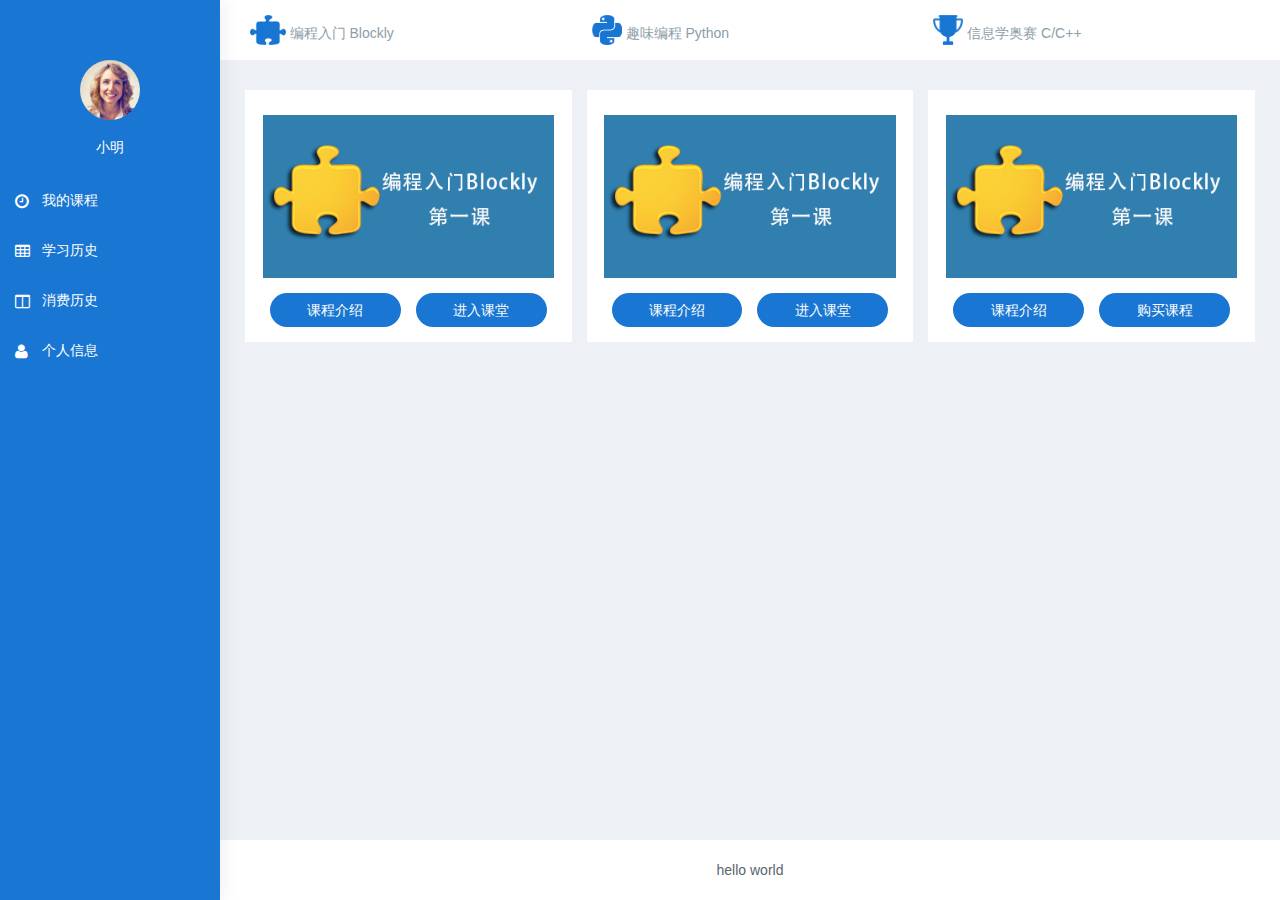
==== commit d7308cc6: "update" ====
--- a/html/index.html
+++ b/html/index.html
@@ -131,7 +131,7 @@
                     <div class="col-lg-4 col-md-4 col-sm-12 col-xs-12">
                         <div class="white-box class-box">
                             <div class="row">
-                                <img class="class-img" src="images/class.png">
+                                <img class="class-img" src="images/blockly01.png">
                             </div>
                             <div class="class-option row">
                                 
@@ -148,7 +148,7 @@
                      <div class="col-lg-4 col-md-4 col-sm-12 col-xs-12">
                         <div class="white-box class-box">
                             <div class="row">
-                                <img class="class-img" src="images/class.png">
+                                <img class="class-img" src="images/blockly01.png">
                             </div>
                             <div class="class-option row">
                                 
@@ -165,7 +165,7 @@
                      <div class="col-lg-4 col-md-4 col-sm-12 col-xs-12">
                         <div class="white-box class-box">
                             <div class="row">
-                                <img class="class-img" src="images/class.png">
+                                <img class="class-img" src="images/blockly01.png">
                             </div>
                             <div class="class-option row">
                                 <div class="col-md-6 col-sm-6 col-xs-6">
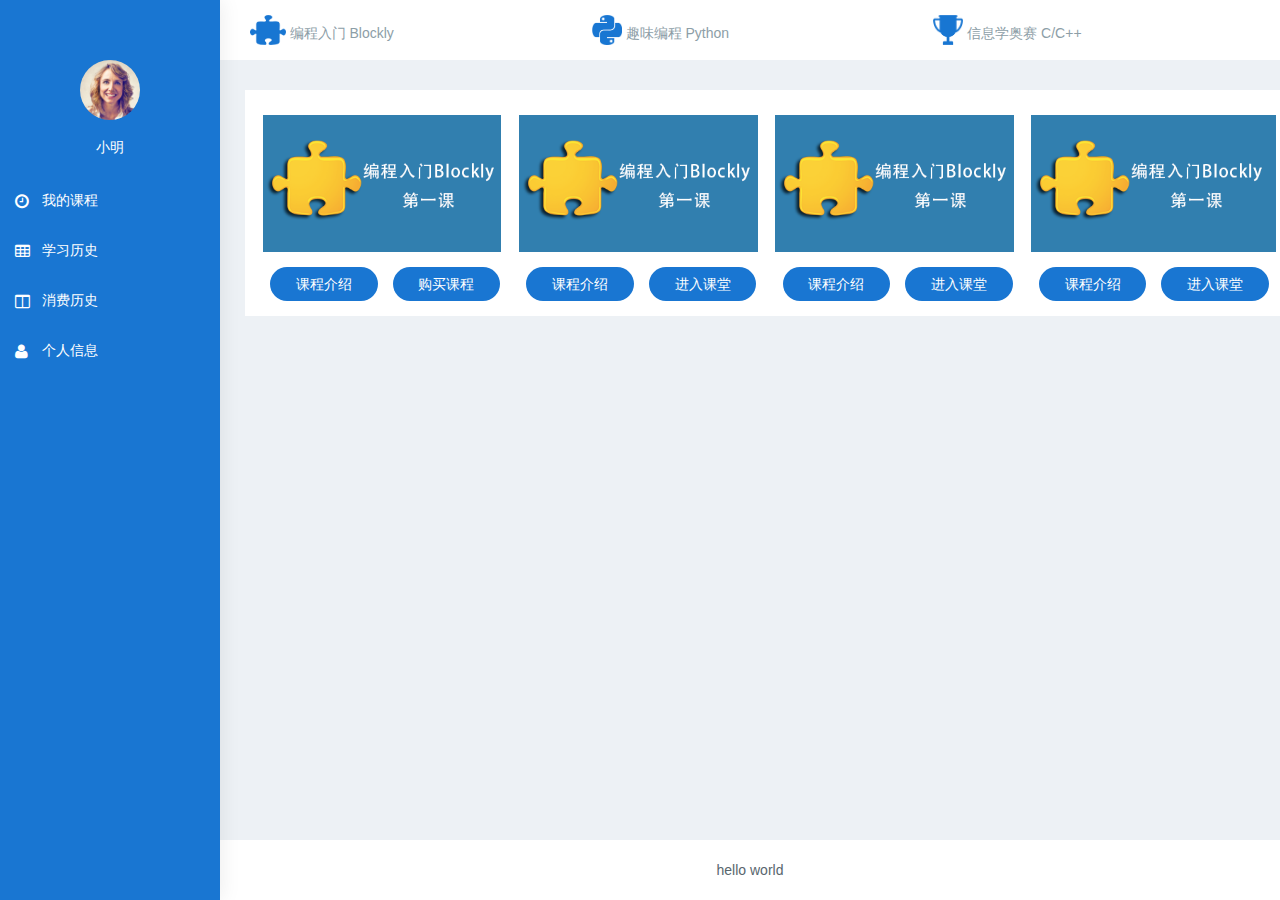
==== commit 513b7f27: "update" ====
--- a/html/index.html
+++ b/html/index.html
@@ -95,8 +95,45 @@
                                 </h4>
                             </div>
                             <div class="modal-body">
-                                <img src="" class="class-img">
-                                <h5></h5>
+                                <div class="row">
+                                    <div class="col-md-6">
+                                        <img src="images/class.png" class="class-img"> 
+                                    </div>
+                                    <div class="col-md-6">
+                                        <h3>编程入门Blocky</h3>
+
+                                        <h5>编程入门Blocky编程入门Blocky编程入门Blocky编程入门Blocky</h5>
+                                    </div>
+                                </div>
+                                <div class="row" style="padding: 7.5px">
+                                    <span>开课日期</span>
+                                    <span>时间</span>
+                                </div>
+                                <div class="row">
+                                    <div class="table-responsive">
+                                                <table class="table">
+                                                    <thead>
+                                                        <tr>
+                                                            <th>课时</th>
+                                                            <th>描述</th>
+                                                            <th>时长</th>
+                                                        </tr>
+                                                    </thead>
+                                                    <tbody>
+                                                        <tr>
+                                                            <td class="txt-oflo">第一节</td>
+                                                            <td>Python测试课</td>
+                                                            <td class="txt-oflo">2018-03-21</td>
+                                                        </tr>
+                                                       <tr>
+                                                            <td class="txt-oflo">第一节</td>
+                                                            <td>Python测试课</td>
+                                                            <td class="txt-oflo">2018-03-21</td>
+                                                        </tr>
+                                                    </tbody>
+                                                </table> 
+                                        </div>
+                                </div>
                             </div>
                         </div><!-- /.modal-content -->
                     </div><!-- /.modal-dialog -->
@@ -114,12 +151,17 @@
                                 </h4>
                             </div>
                             <div class="modal-body">
-                                <h5>订单标题：</h5>
-                                <h5>订单标题：</h5>
-                                <h5>1680</h5>
+                                <div class="row">
+                                    
+                                    <h5>订单标题：Python测试课</h5>
+                                    <h5>订单编号：12312342341234234123</h5>
+                                    <h5>订单金额：1233</h5>
+                                    
+                                </div>
+                                
                             </div>
                             
-                            <button type="button" class="btn btn-primary">
+                            <button type="button" class="btn btn-primary btn-blue">
                                 支付
                             </button>
                         </div><!-- /.modal-content -->
@@ -128,7 +170,7 @@
                 <div class="row tab-pane fade in active" id="Blockly">
 
                     <!--col -->
-                    <div class="col-lg-4 col-md-4 col-sm-12 col-xs-12">
+                    <div class="col-lg-3 col-md-4 col-sm-12 col-xs-12">
                         <div class="white-box class-box">
                             <div class="row">
                                 <img class="class-img" src="images/blockly01.png">
@@ -136,6 +178,54 @@
                             <div class="class-option row">
                                 
                                 <div class="col-md-6 col-sm-6 col-xs-6">
+                                    <button data-toggle="modal" data-target="#classIntro" class="btn btn-block btn-rounded waves-effect waves-light btn-blue btn-intro">课程介绍</button>
+                                </div>
+                                <div class="col-md-6 col-sm-6 col-xs-6">
+                                    <button data-toggle="modal" data-target="#classBuy" class="btn btn-block btn-rounded waves-effect waves-light btn-blue btn-start">购买课程</button>
+                                </div>
+                            </div>
+                        </div>
+                    </div>
+                    <div class="col-lg-3 col-md-4 col-sm-12 col-xs-12">
+                        <div class="white-box class-box">
+                            <div class="row">
+                                <img class="class-img" src="images/blockly01.png">
+                            </div>
+                            <div class="class-option row">
+                                
+                                <div class="col-md-6 col-sm-6 col-xs-6">
+                                    <a href="#classIntro" class="btn btn-block btn-rounded waves-effect waves-light btn-blue">课程介绍</a>
+                                </div>
+                                <div class="col-md-6 col-sm-6 col-xs-6">
+                                    <a href="" class="btn btn-block btn-rounded waves-effect waves-light btn-blue">进入课堂</a>
+                                </div>
+                            </div>
+                        </div>
+                    </div>
+                    <div class="col-lg-3 col-md-4 col-sm-12 col-xs-12">
+                        <div class="white-box class-box">
+                            <div class="row">
+                                <img class="class-img" src="images/blockly01.png">
+                            </div>
+                            <div class="class-option row">
+                                
+                                <div class="col-md-6 col-sm-6 col-xs-6">
+                                    <a href="" class="btn btn-block btn-rounded waves-effect waves-light btn-blue">课程介绍</a>
+                                </div>
+                                <div class="col-md-6 col-sm-6 col-xs-6">
+                                    <a href="" class="btn btn-block btn-rounded waves-effect waves-light btn-blue">进入课堂</a>
+                                </div>
+                            </div>
+                        </div>
+                    </div>
+                    <div class="col-lg-3 col-md-4 col-sm-12 col-xs-12">
+                        <div class="white-box class-box">
+                            <div class="row">
+                                <img class="class-img" src="images/blockly01.png">
+                            </div>
+                            <div class="class-option row">
+                                
+                                <div class="col-md-6 col-sm-6 col-xs-6">
                                     <a href="" class="btn btn-block btn-rounded waves-effect waves-light btn-blue">课程介绍</a>
                                 </div>
                                 <div class="col-md-6 col-sm-6 col-xs-6">
@@ -145,38 +235,7 @@
                         </div>
                     </div>
                     <!-- /.col -->
-                     <div class="col-lg-4 col-md-4 col-sm-12 col-xs-12">
-                        <div class="white-box class-box">
-                            <div class="row">
-                                <img class="class-img" src="images/blockly01.png">
-                            </div>
-                            <div class="class-option row">
-                                
-                                <div class="col-md-6 col-sm-6 col-xs-6">
-                                    <button data-toggle="modal"  data-target="#classIntro" class="btn btn-block btn-rounded waves-effect waves-light btn-blue btn-intro">课程介绍</button>
-                                </div>
-                                <div class="col-md-6 col-sm-6 col-xs-6">
-                                    <button data-toggle="modal" data-target="#classStart" class="btn btn-block btn-rounded waves-effect waves-light btn-blue btn-start">进入课堂</button>
-                                </div>
-            
-                            </div>
-                        </div>
-                    </div>
-                     <div class="col-lg-4 col-md-4 col-sm-12 col-xs-12">
-                        <div class="white-box class-box">
-                            <div class="row">
-                                <img class="class-img" src="images/blockly01.png">
-                            </div>
-                            <div class="class-option row">
-                                <div class="col-md-6 col-sm-6 col-xs-6">
-                                    <button data-toggle="modal"  data-target="#classIntro" class="btn btn-block btn-rounded waves-effect waves-light btn-blue btn-intro">课程介绍</button>
-                                </div>
-                                <div class="col-md-6 col-sm-6 col-xs-6">
-                                    <button data-toggle="modal" data-target="#classBuy" class="btn btn-block btn-rounded waves-effect waves-light btn-blue btn-start">购买课程</button>
-                                </div>
-                            </div>
-                        </div>
-                    </div>
+               
                 </div>
                 <div class="row tab-pane fade" id="Python" >
 
--- a/html/css/style.css
+++ b/html/css/style.css
@@ -1577,7 +1577,8 @@
 .white-box {
 	background: #fff;
 	padding: 25px;
-	margin-bottom: 15px
+	margin-bottom: 15px;
+
 }
 
 .white-box .box-title {
@@ -10701,6 +10702,7 @@
 }
 .class-box{
 	padding: 25px 25px 0;
+	width: 280px;
 }
 .subject-icon{
 	height: 30px;
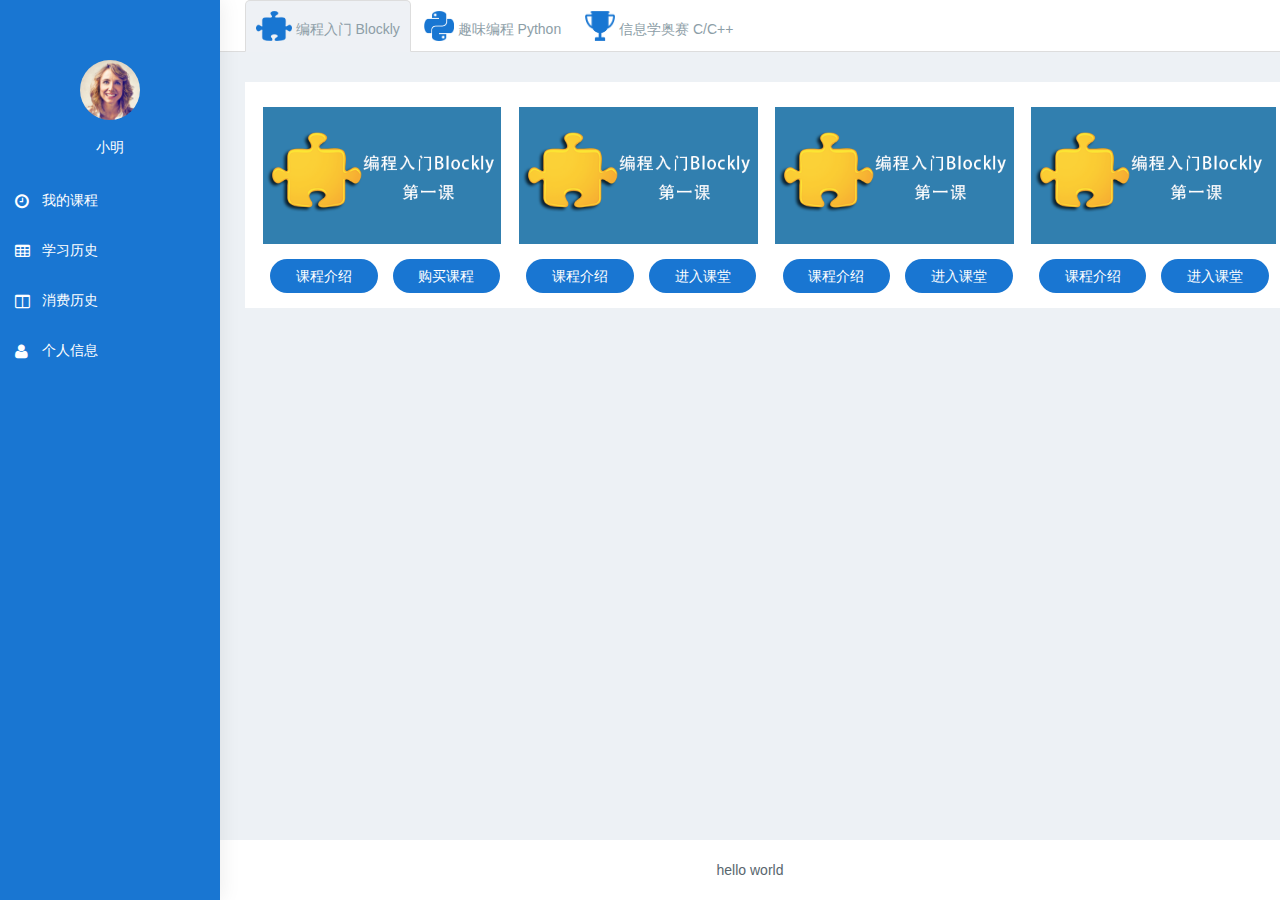
==== commit 56ef9954: "change tab style" ====
--- a/html/index.html
+++ b/html/index.html
@@ -53,9 +53,10 @@
         <div id="page-wrapper">
             <div class="container-custom" style="background: #fff">
                     <!-- row -->
-                    <ul id="myTab" class="row nav" style="padding-left: 25px;padding-right: 25px;">
+                    
+                    <ul id="myTab" class="nav nav-tabs" style="padding-left: 25px;padding-right: 25px;">
                         <!--col -->
-                        <li class="col-lg-4 col-md-4 col-sm-12 col-xs-12 active">
+                        <li class="active">
                             <a href="#Blockly" class="subject-box" data-toggle="tab">
                                 <img class="subject-icon" src="images/blockly.png">
                                 <span class="text-muted vs">编程入门 Blockly</span> 
@@ -63,7 +64,7 @@
                         </li>
                         <!-- /.col -->
                         <!--col -->
-                        <li class="col-lg-4 col-md-4 col-sm-12 col-xs-12">
+                        <li>
                             <a href="#Python" class="subject-box" data-toggle="tab">
                                 <img class="subject-icon" src="images/python.png">
                                 <span class="text-muted vs">趣味编程 Python</span> 
@@ -71,12 +72,13 @@
                         </li>
                         <!-- /.col -->
                         <!--col -->
-                        <li class="col-lg-4 col-md-4 col-sm-12 col-xs-12">
-                            <div class="subject-box active">
+                        <li>
+                            <a href="#" class="subject-box" data-toggle="tab">
                                 <img class="subject-icon" src="images/award.png">
                                 <span class="text-muted vs">信息学奥赛 C/C++</span> 
-                            </div>
+                            </a>
                         </li>
+                        
                         <!-- /.col -->
                     </ul>
                     <!-- /.row -->
--- a/html/css/style.css
+++ b/html/css/style.css
@@ -10715,7 +10715,7 @@
 	color: #fff;
 }
 .subject-box{
-	padding: 15px 5px !important;
+	padding: 10px !important;
 	cursor: pointer;
 	display: block;
 }
@@ -10729,4 +10729,10 @@
 }
 .container{
 	padding: 5px 25px;
+}
+.nav-tabs>li>a{
+	border-radius: 5px 5px 0 0;
+}
+.nav-tabs>li.active>a, .nav-tabs>li.active>a:focus, .nav-tabs>li.active>a:hover {
+	background: #eef1f5;
 }